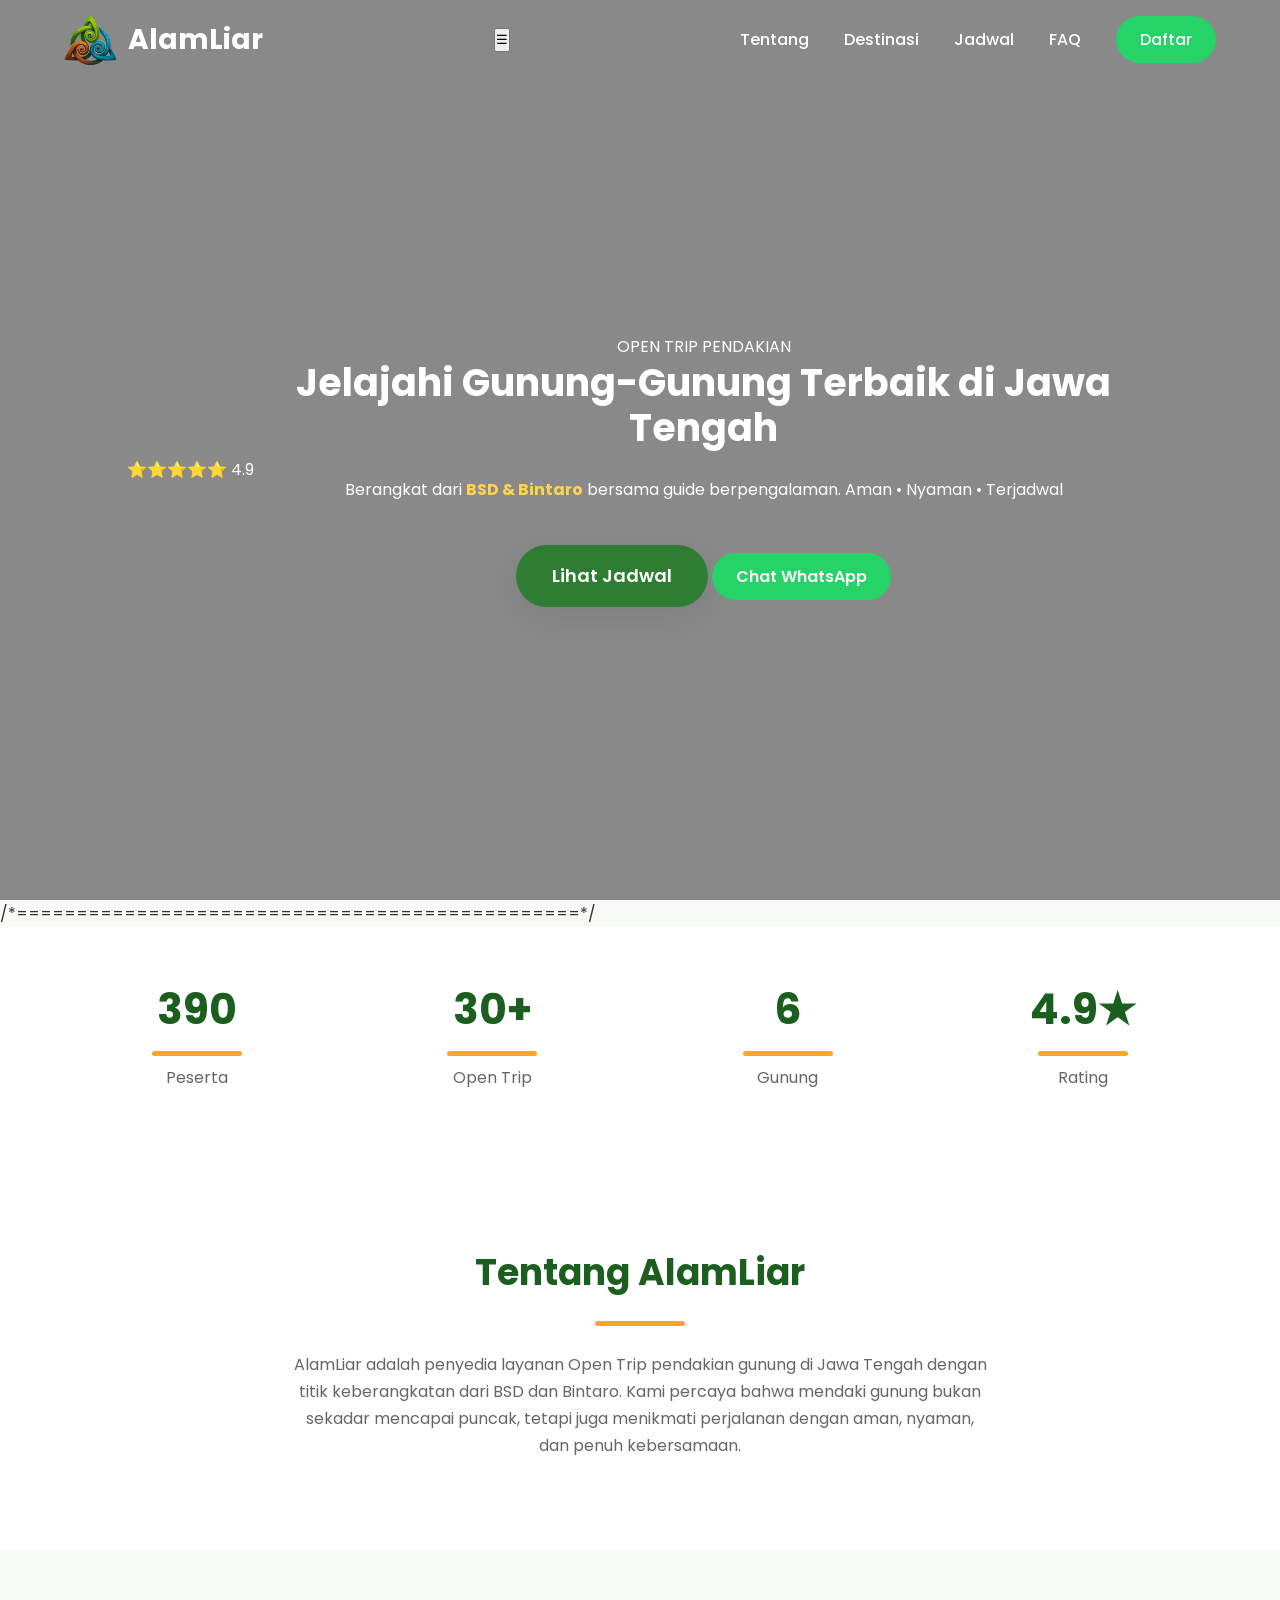
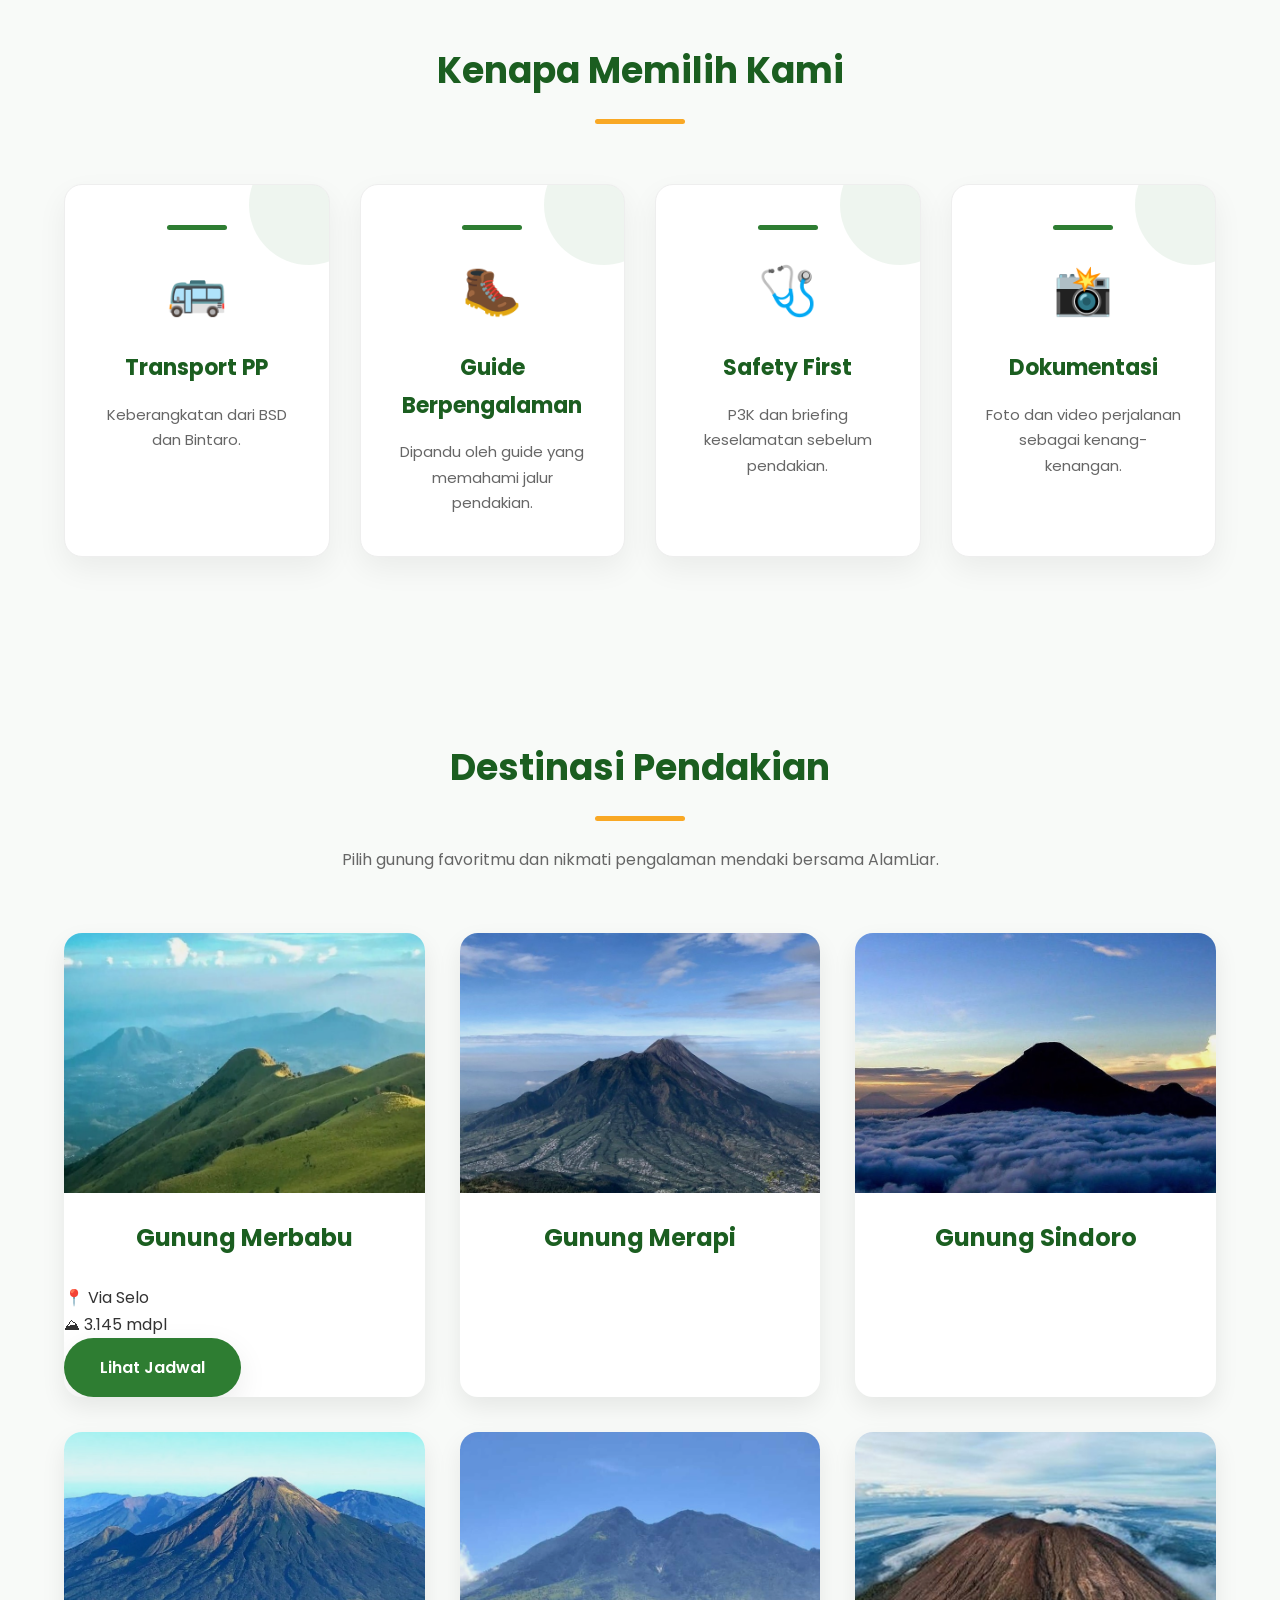
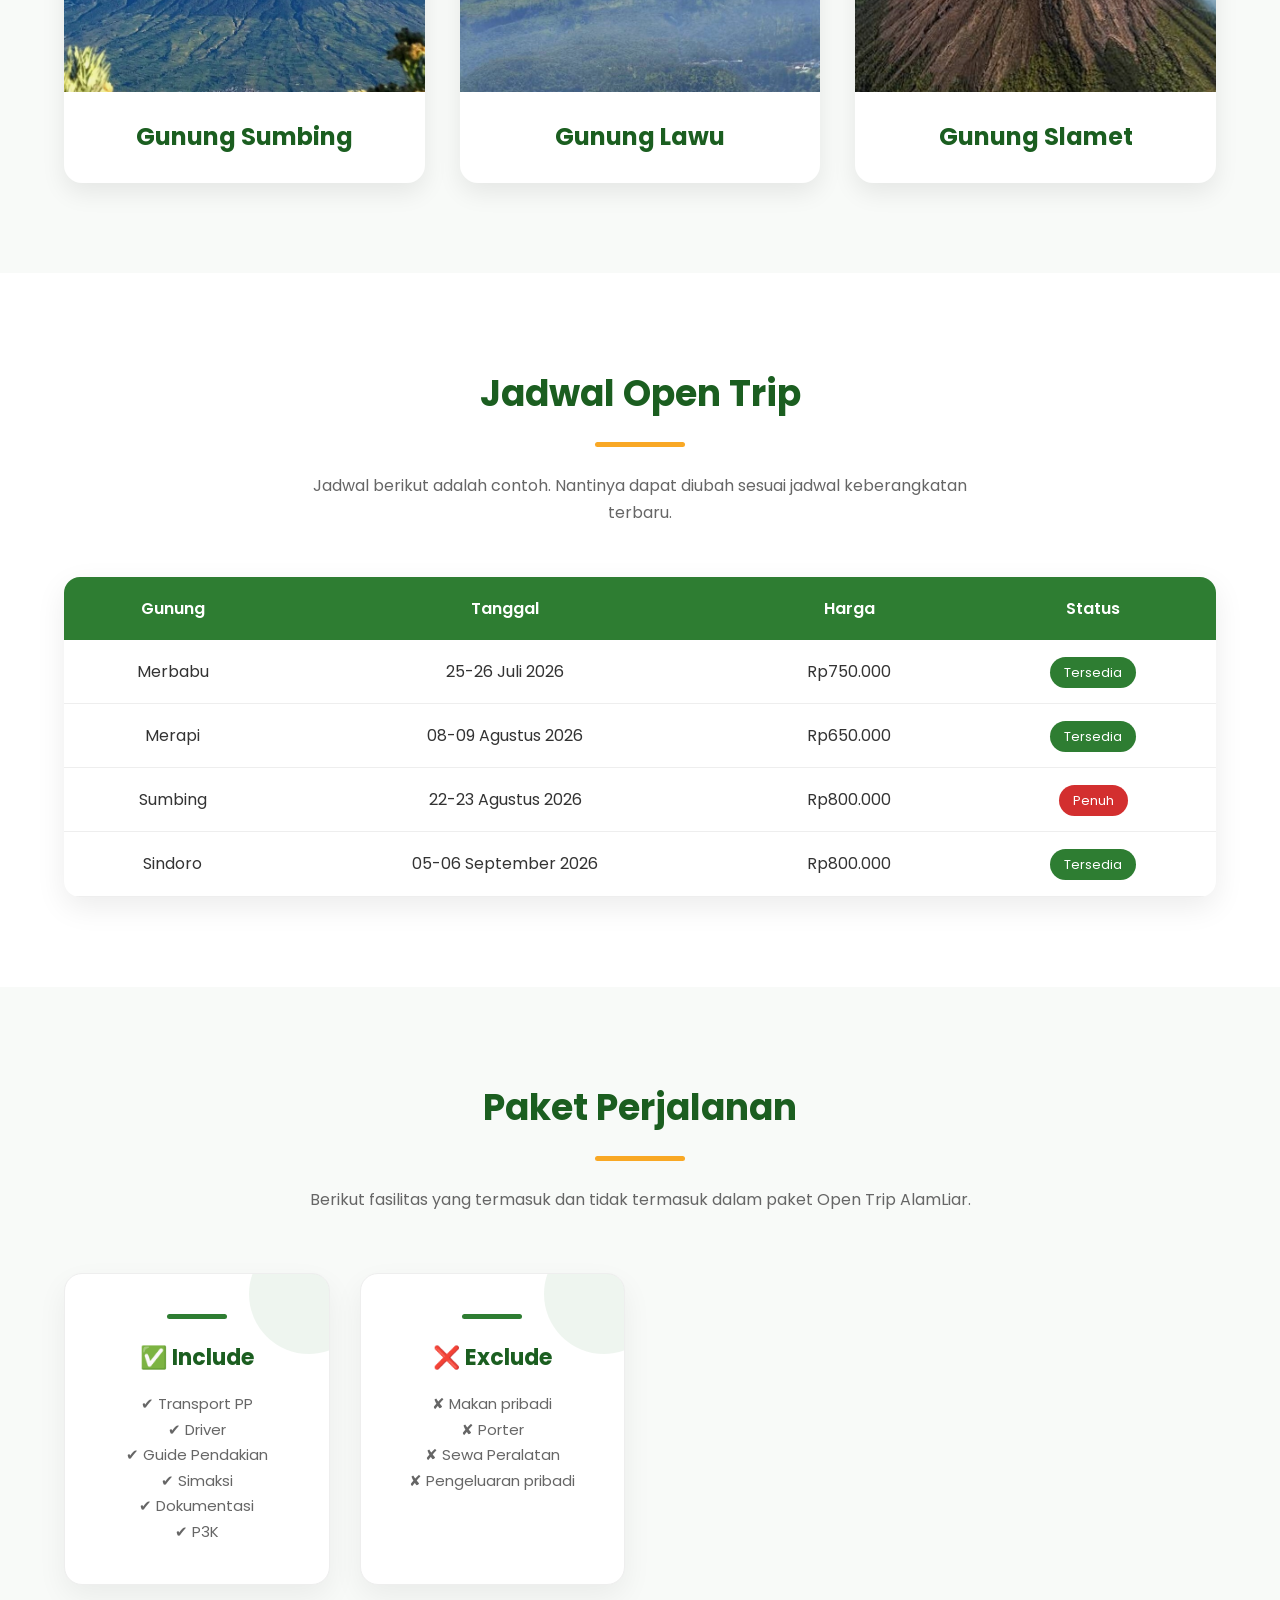
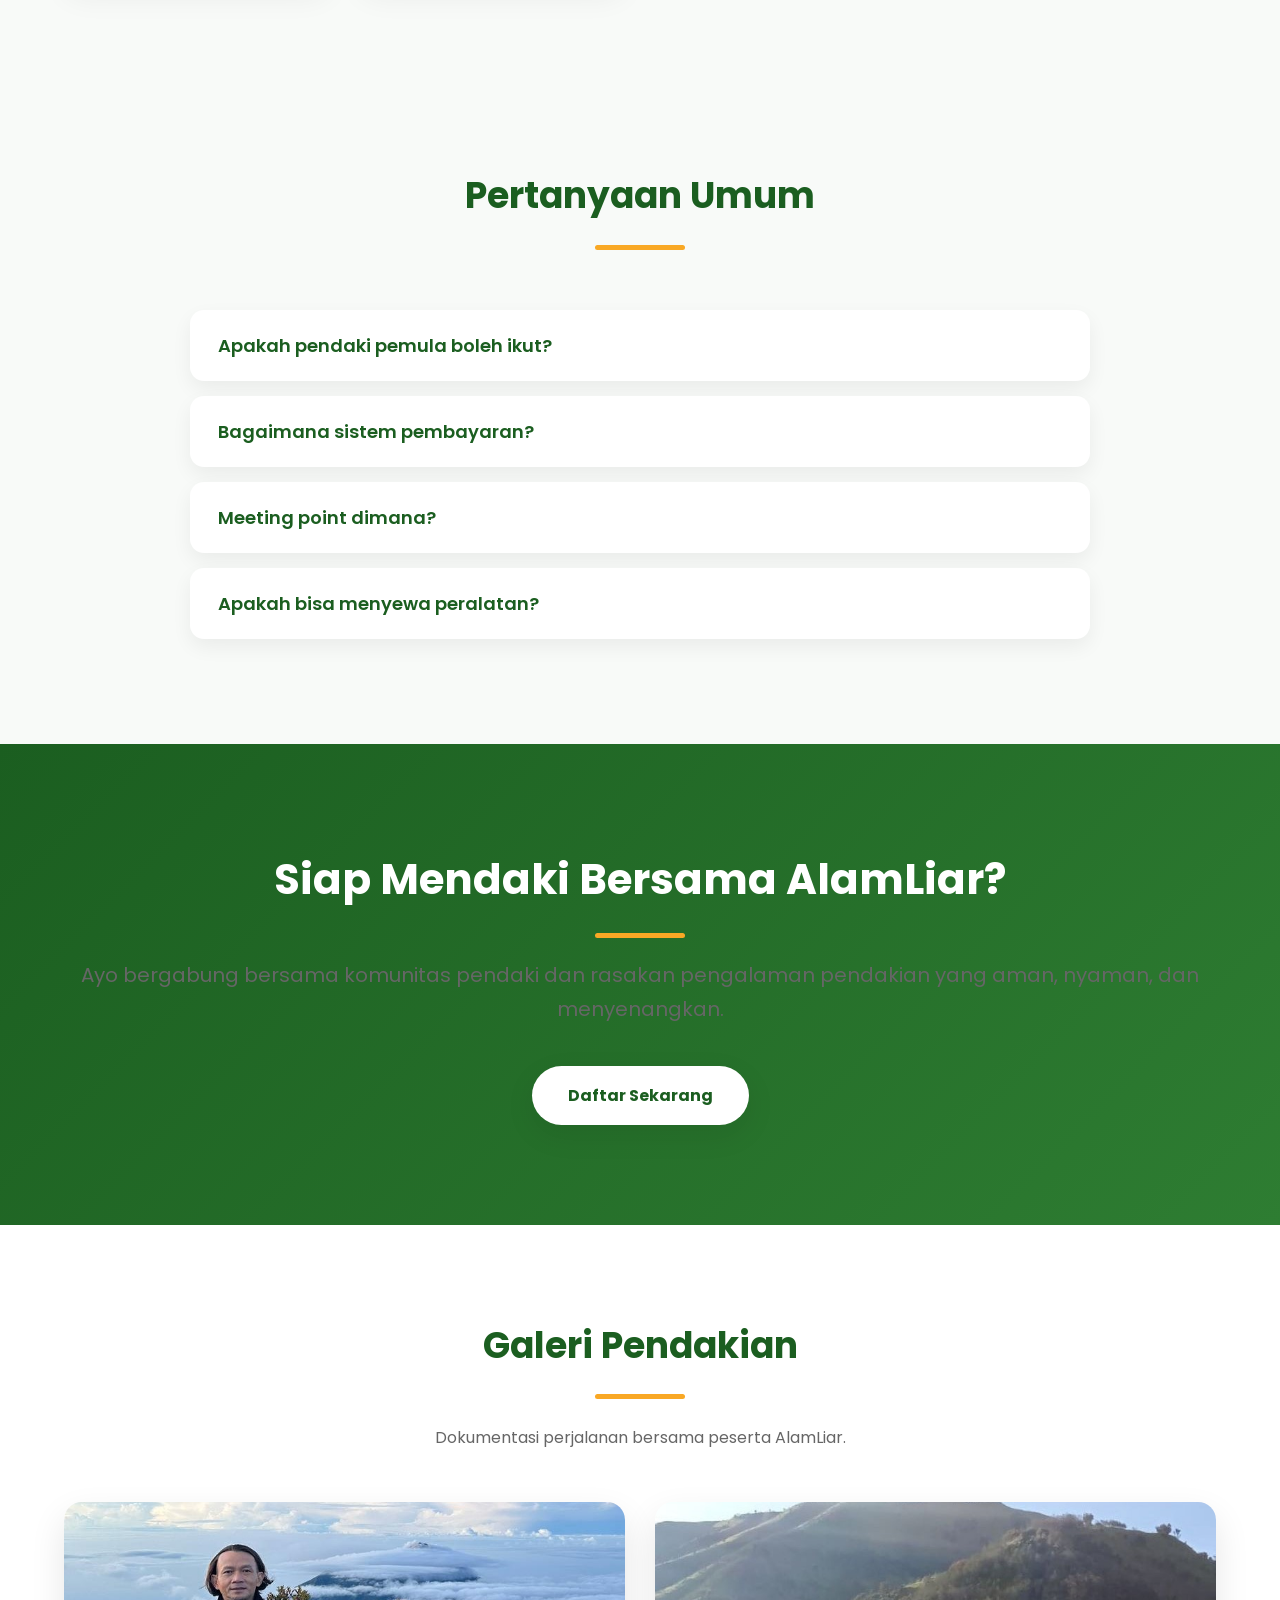
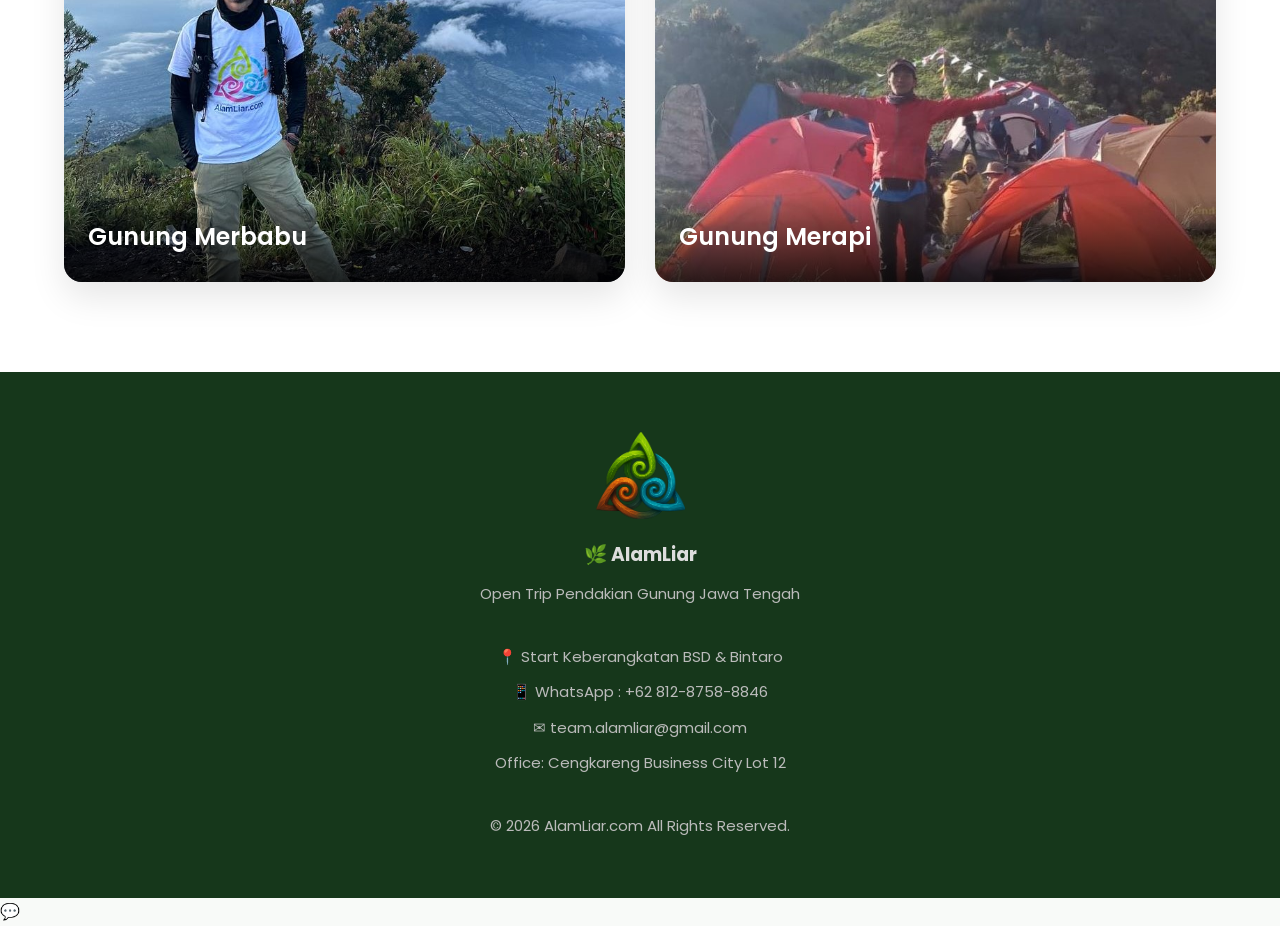
==== index.html @ 5db1aad3 "revisi index dan style" ====
<!DOCTYPE html>
<html lang="id">

<head>

    <meta charset="UTF-8">
    <meta name="viewport" content="width=device-width, initial-scale=1.0">

    <title>Open Trip Pendakian Gunung Jawa Tengah | Start BSD & Bintaro | AlamLiar</title>

    <meta name="description"
        content="Open Trip Pendakian Gunung Jawa Tengah. Start dari BSD & Bintaro. Aman, nyaman, dan dipandu guide berpengalaman.">

    <meta name="keywords"
        content="Open Trip, Pendakian Gunung, Merbabu, Merapi, Sindoro, Sumbing, Lawu, Slamet">

    <meta name="author" content="AlamLiar">

    <link rel="stylesheet" href="style.css">

    <link rel="preconnect" href="https://fonts.googleapis.com">

    <link rel="preconnect" href="https://fonts.gstatic.com" crossorigin>

    <link href="https://fonts.googleapis.com/css2?family=Poppins:wght@300;400;500;600;700;800&display=swap"
        rel="stylesheet">

</head>

<body>

<header>

    <nav class="navbar">

        <a href="#" class="logo">
            <img src="assets/logo.png"
         alt="Logo AlamLiar">

         <span>AlamLiar</span>
        </a>

        <button class="hamburger" aria-label="Buka menu">
           ☰
        </button>

        <ul class="menu">

            <li><a href="#about">Tentang</a></li>

            <li><a href="#trip">Destinasi</a></li>

            <li><a href="#schedule">Jadwal</a></li>

            <li><a href="#faq">FAQ</a></li>

            <li>

                <a class="btn-wa"
                    href="https://wa.me/6281287588846"
                    target="_blank">

                    Daftar

                </a>

            </li>

        </ul>

    </nav>

</header>


<!-- HERO -->


<section class="hero">

    <div class="hero-badge">

    ⭐⭐⭐⭐⭐ 4.9

    </div>

    <div class="hero-overlay">
    
        <span class="hero-subtitle">

            OPEN TRIP PENDAKIAN

        </span>

        <h1>

            Jelajahi Gunung-Gunung
            Terbaik di Jawa Tengah

        </h1>

        <p>

            Berangkat dari <strong>BSD & Bintaro</strong>

            bersama guide berpengalaman.

            Aman • Nyaman • Terjadwal

        </p>

        <div class="hero-button">

            <a href="#schedule" class="btn-primary">

                Lihat Jadwal

            </a>

            <a href="https://wa.me/6281287588846"

                class="btn-wa"

                target="_blank">

                Chat WhatsApp

            </a>

        </div>

    </div>

</section>


/*===============================================*/


<section class="statistics">


    <div class="container">

        <div class="stats-grid">

            <div class="stat-item">
               <h2 class="counter" data-target="1200">0</h2>

                <p>Peserta</p>

            </div>

            <div class="stat-item">

                <h2>30+</h2>

                <p>Open Trip</p>

            </div>

            <div class="stat-item">

                <h2>6</h2>

                <p>Gunung</p>

            </div>

            <div class="stat-item">

                <h2>4.9★</h2>

                <p>Rating</p>

            </div>

        </div>

    </div>

</section>


<section id="about">

<div class="container">

<h2>

Tentang AlamLiar

</h2>

<p class="section-subtitle">

AlamLiar adalah penyedia layanan Open Trip pendakian gunung di Jawa Tengah
dengan titik keberangkatan dari BSD dan Bintaro.

Kami percaya bahwa mendaki gunung bukan sekadar mencapai puncak,
tetapi juga menikmati perjalanan dengan aman,
nyaman, dan penuh kebersamaan.

</p>

</div>

</section>

<section>

<div class="container">

<h2>

Kenapa Memilih Kami

</h2>

<div class="feature-grid">

<div class="card">

🚌

<h3>Transport PP</h3>

<p>

Keberangkatan dari BSD dan Bintaro.

</p>

</div>

<div class="card">

🥾

<h3>Guide Berpengalaman</h3>

<p>

Dipandu oleh guide yang memahami jalur pendakian.

</p>

</div>

<div class="card">

🩺

<h3>Safety First</h3>

<p>

P3K dan briefing keselamatan sebelum pendakian.

</p>

</div>

<div class="card">

📸

<h3>Dokumentasi</h3>

<p>

Foto dan video perjalanan sebagai kenang-kenangan.

</p>

</div>

</div>

</div>

</section>

<!-- ========================================= -->
<!-- DESTINASI -->
<!-- ========================================= -->

<section id="trip">

    <div class="container">

        <h2>Destinasi Pendakian</h2>

        <p class="section-subtitle">
            Pilih gunung favoritmu dan nikmati pengalaman mendaki bersama
            AlamLiar.
        </p>

        <div class="mountain-grid">

            <article class="mountain">

                <img src="assets/merbabu.jpg" alt="Gunung Merbabu">

                <h3>Gunung Merbabu</h3>

           <div class="mountain-info">

           <p>

            📍 Via Selo

            </p>

            <p>

            ⛰ 3.145 mdpl

            </p>

            <a href="#schedule" class="btn-primary">

            Lihat Jadwal

            </a>

            </div>

            </article>


            <article class="mountain">

                <img src="assets/merapi.jpg" alt="Gunung Merapi">

                <h3>Gunung Merapi</h3>

            </article>

            <article class="mountain">

                <img src="assets/sindoro.jpg" alt="Gunung Sindoro">

                <h3>Gunung Sindoro</h3>

            </article>

            <article class="mountain">

                <img src="assets/sumbing.jpg" alt="Gunung Sumbing">

                <h3>Gunung Sumbing</h3>

            </article>

            <article class="mountain">

                <img src="assets/lawu.jpg" alt="Gunung Lawu">

                <h3>Gunung Lawu</h3>

            </article>

            <article class="mountain">

                <img src="assets/slamet.jpg" alt="Gunung Slamet">

                <h3>Gunung Slamet</h3>

            </article>

        </div>

    </div>

</section>

<!-- ========================================= -->
<!-- JADWAL -->
<!-- ========================================= -->

<section id="schedule">

    <div class="container">

        <h2>Jadwal Open Trip</h2>

        <p class="section-subtitle">

            Jadwal berikut adalah contoh. Nantinya dapat diubah sesuai
            jadwal keberangkatan terbaru.

        </p>

        <table>

            <thead>

                <tr>

                    <th>Gunung</th>

                    <th>Tanggal</th>

                    <th>Harga</th>

                    <th>Status</th>

                </tr>

            </thead>

            <tbody>

                <tr>

                    <td>Merbabu</td>

                    <td>25-26 Juli 2026</td>

                    <td>Rp750.000</td>

                    <td>

                        <span class="status-open">

                            Tersedia

                        </span>

                    </td>

                </tr>

                <tr>

                    <td>Merapi</td>

                    <td>08-09 Agustus 2026</td>

                    <td>Rp650.000</td>

                    <td>

                        <span class="status-open">

                            Tersedia

                        </span>

                    </td>

                </tr>

                <tr>

                    <td>Sumbing</td>

                    <td>22-23 Agustus 2026</td>

                    <td>Rp800.000</td>

                    <td>

                        <span class="status-full">

                            Penuh

                        </span>

                    </td>

                </tr>

                <tr>

                    <td>Sindoro</td>

                    <td>05-06 September 2026</td>

                    <td>Rp800.000</td>

                    <td>

                        <span class="status-open">

                            Tersedia

                        </span>

                    </td>

                </tr>

            </tbody>

        </table>

    </div>

</section>

<!-- ========================================= -->
<!-- INCLUDE EXCLUDE -->
<!-- ========================================= -->

<section id="package">

    <div class="container">

        <h2>Paket Perjalanan</h2>

        <p class="section-subtitle">

            Berikut fasilitas yang termasuk dan tidak termasuk
            dalam paket Open Trip AlamLiar.

        </p>

        <div class="feature-grid">

            <div class="card">

                <h3>✅ Include</h3>

                <p>

                    ✔ Transport PP<br>

                    ✔ Driver<br>

                    ✔ Guide Pendakian<br>

                    ✔ Simaksi<br>

                    ✔ Dokumentasi<br>

                    ✔ P3K

                </p>

            </div>

            <div class="card">

                <h3>❌ Exclude</h3>

                <p>

                    ✘ Makan pribadi<br>

                    ✘ Porter<br>

                    ✘ Sewa Peralatan<br>

                    ✘ Pengeluaran pribadi

                </p>

            </div>

        </div>

    </div>

</section>

<!-- ========================================= -->
<!-- FAQ -->
<!-- ========================================= -->

<section id="faq">

<div class="container">

<h2>

Pertanyaan Umum

</h2>

<div class="faq">

<button class="accordion">

Apakah pendaki pemula boleh ikut?

</button>

<div class="panel">

<p>

Boleh. Selama kondisi fisik sehat dan mengikuti arahan guide.

</p>

</div>

<button class="accordion">

Bagaimana sistem pembayaran?

</button>

<div class="panel">

<p>

Pendaftaran dilakukan dengan pembayaran DP terlebih dahulu,
kemudian pelunasan maksimal H-7 sebelum keberangkatan.

</p>

</div>

<button class="accordion">

Meeting point dimana?

</button>

<div class="panel">

<p>

Meeting point berada di area BSD dan Bintaro.
Lokasi detail akan dikirim melalui WhatsApp.

</p>

</div>

<button class="accordion">

Apakah bisa menyewa peralatan?

</button>

<div class="panel">

<p>

Bisa. Kami bekerja sama dengan penyedia rental perlengkapan outdoor.

</p>

</div>

</div>

</div>

</section>

<!-- ========================================= -->
<!-- CTA -->
<!-- ========================================= -->

<section class="cta">

<h2>

Siap Mendaki Bersama AlamLiar?

</h2>

<p>

Ayo bergabung bersama komunitas pendaki
dan rasakan pengalaman pendakian yang aman,
nyaman, dan menyenangkan.

</p>

<a

href="https://wa.me/6281287588846"

target="_blank"

class="btn-primary">

Daftar Sekarang

</a>

</section>


<!-- ========================================= -->
<!-- GALLERY -->
<!-- ========================================= -->

<section id="gallery">

    <div class="container">

        <h2>Galeri Pendakian</h2>

        <p class="section-subtitle">
            Dokumentasi perjalanan bersama peserta AlamLiar.
        </p>

        <div class="gallery-grid">

            <div class="gallery-item">

            <img src="assets/gallery1.jpg"
             alt="Pendakian Gunung Merbabu">

               <div class="gallery-caption">

               Gunung Merbabu

              </div>

            </div>

            <div class="gallery-item">

            <img src="assets/Gallery2.jpg"
             alt="Pendakian Gunung Merapi">

               <div class="gallery-caption">

                Gunung Merapi

               </div>

           </div>

        </div>

    </div>

</section>



<!-- ========================================= -->
<!-- FOOTER -->
<!-- ========================================= -->

<footer>

<div class="container">

<div class="footer-logo">

    <img src="assets/logo.png"
         alt="Logo AlamLiar">

</div>


<h3>

🌿 AlamLiar

</h3>

<p>

Open Trip Pendakian Gunung Jawa Tengah

</p>

<br>

<p>

📍 Start Keberangkatan BSD & Bintaro

</p>

<p>

📱 WhatsApp :
+62 812-8758-8846

</p>

<p>

✉ team.alamliar@gmail.com

</p>

<p> 

Office: Cengkareng Business City Lot 12

</p>

<br>

<p>

© 2026 AlamLiar.com
All Rights Reserved.

</p>

</div>

</footer>



<!-- Back To Top -->

<div class="back-top">

↑

</div>

<script src="script.js"></script>

<a class="floating-wa"

href="...">

💬

</a>

</body>

</html>
---- style.css ----
/* =====================================================
   ALAMLIAR.COM
   STYLE.CSS
   PART 1
   Global • Navbar • Hero
===================================================== */

/* ==========================
   RESET
========================== */

*{
    margin:0;
    padding:0;
    box-sizing:border-box;
}

html{
    scroll-behavior:smooth;
}

body{
    font-family:'Poppins',sans-serif;
    background:#f8faf8;
    color:#333;
    line-height:1.7;
    overflow-x:hidden;
}

img{
    max-width:100%;
    display:block;
}

a{
    text-decoration:none;
    color:inherit;
}

ul{
    list-style:none;
}

button{
    font-family:inherit;
}

/* ==========================
   VARIABLES
========================== */

:root{

    --primary:#2E7D32;
    --primary-dark:#1B5E20;
    --primary-light:#43A047;

    --accent:#F9A825;

    --white:#ffffff;

    --gray-100:#fafafa;
    --gray-200:#eeeeee;
    --gray-300:#dddddd;
    --gray-500:#888888;
    --gray-700:#555555;

    --text:#333333;

    --shadow:
    0 10px 30px rgba(0,0,0,.08);

    --radius:14px;

    --transition:.3s ease;

}

/* ==========================
   CONTAINER
========================== */

.container{

    width:90%;
    max-width:1200px;
    margin:auto;

}

/* ==========================
   SECTION
========================== */

section{

    padding:90px 0;

}

section h2{

    font-size:36px;
    color:var(--primary-dark);
    text-align:center;
    margin-bottom:20px;

}

section>p{

    text-align:center;
    color:#666;
    margin-bottom:50px;

}

/* ==========================
   BUTTON
========================== */

.btn-primary{

    display:inline-block;

    background:var(--primary);

    color:#fff;

    padding:16px 36px;

    border-radius:40px;

    font-weight:600;

    transition:var(--transition);

    box-shadow:var(--shadow);

}

.btn-primary:hover{

    background:var(--primary-dark);

    transform:translateY(-3px);

}

.btn-wa{

    background:#25D366;

    color:#fff;

    padding:12px 24px;

    border-radius:30px;

    transition:.3s;

    font-weight:600;

}

.btn-wa:hover{

    background:#1da851;

}

/* ==========================
   HEADER
========================== */

header{

    position:fixed;

    width:100%;

    top:0;

    left:0;

    z-index:999;

    transition:.3s;

}

/* ketika discroll akan ditambah class
header.scrolled */

header.scrolled{

    background:#ffffff;

    box-shadow:0 2px 20px rgba(0,0,0,.08);

}

/* ==========================
   NAVBAR
========================== */

.navbar{

    height:80px;

    display:flex;

    justify-content:space-between;

    align-items:center;

    width:90%;

    max-width:1200px;

    margin:auto;

}

.logo{

    display:flex;

    align-items:center;

    gap:12px;

    font-size:28px;

    font-weight:700;

    color:#ffffff;

    transition:.3s;

}

.logo img{

    width:52px;

    height:52px;

    object-fit:contain;

}

header.scrolled .logo{

    color:var(--primary);

}

.footer-logo img{

    width:90px;

    margin:auto;

    margin-bottom:20px;

}


.menu{

    display:flex;

    align-items:center;

    gap:35px;

}

.menu li a{

    color:#fff;

    font-weight:500;

    transition:.3s;

}

.menu li a:hover{

    color:var(--accent);

}

header.scrolled .menu li a{

    color:#333;

}

header.scrolled .menu li a:hover{

    color:var(--primary);

}

/* ==========================
   HERO
========================== */

.hero{

    min-height:100vh;
    height:auto;
    padding:100px 20px 60px;

    background:

    linear-gradient(

    rgba(0,0,0,.45),

    rgba(0,0,0,.45)

    ),

    url("assets/hero.jpg");

    background-size:cover;

    background-position:center;

    display:flex;

    justify-content:center;

    align-items:center;

    text-align:center;

    color:#fff;

}

.hero-overlay{

    width:90%;

    max-width:900px;

}

.hero h1{

    font-size:38px;

    line-height:1.2;

    margin-bottom:25px;

    font-weight:700;

}

.hero p{

    font-size:16px;
    line-height:1.8;
    margin-bottom:40px;

}

.hero strong{

    color:#FFD54F;

}

.hero .btn-primary{

    font-size:18px;

}

@media (max-width:768px){

.hero h1{

    font-size:30px;
    line-height:1.3;

}

}


/* ==========================
   HERO ANIMATION
========================== */

.hero h1{

    animation:fadeDown 1s ease;

}

.hero p{

    animation:fadeUp 1.2s ease;

}

.hero .btn-primary{

    animation:fadeUp 1.5s ease;

}

/* ==========================
   UTILITIES
========================== */

.text-center{

    text-align:center;

}

.mt-1{

    margin-top:10px;

}

.mt-2{

    margin-top:20px;

}

.mt-3{

    margin-top:30px;

}

.mt-4{

    margin-top:40px;

}

.mt-5{

    margin-top:50px;

}

/* ==========================
   KEYFRAMES
========================== */

@keyframes fadeDown{

    from{

        opacity:0;

        transform:translateY(-40px);

    }

    to{

        opacity:1;

        transform:translateY(0);

    }

}

@keyframes fadeUp{

    from{

        opacity:0;

        transform:translateY(40px);

    }

    to{

        opacity:1;

        transform:translateY(0);

    }

}

/* =====================================================
   STYLE.CSS
   PART 2
   About • Features • Destinations
===================================================== */


/* ===================================
   ABOUT
=================================== */

#about{

    background:#ffffff;

}

.feature-grid{

    display:grid;

    grid-template-columns:repeat(4,1fr);

    gap:30px;

    margin-top:60px;

}


/* ===================================
   FEATURE CARD
=================================== */

.card{

    background:#fff;

    border-radius:18px;

    padding:40px 30px;

    text-align:center;

    box-shadow:0 12px 30px rgba(0,0,0,.06);

    transition:.35s;

    border:1px solid #eee;

}

.card:hover{

    transform:translateY(-10px);

    box-shadow:0 20px 40px rgba(0,0,0,.12);

}

.card h3{

    margin-top:18px;

    margin-bottom:15px;

    color:var(--primary-dark);

    font-size:22px;

}

.card p{

    color:#666;

    font-size:15px;

}

.card{

    font-size:48px;

}


/* garis atas */

.card::before{

    content:"";

    display:block;

    width:60px;

    height:5px;

    background:var(--primary);

    border-radius:10px;

    margin:auto;

    margin-bottom:20px;

}



/* ===================================
   DESTINATION
=================================== */

#trip{

    background:#f8faf8;

}

.mountain-grid{

    display:grid;

    grid-template-columns:repeat(3,1fr);

    gap:35px;

    margin-top:60px;

}


/* ===================================
   MOUNTAIN CARD
=================================== */

.mountain{

    background:#fff;

    border-radius:18px;

    overflow:hidden;

    box-shadow:0 10px 25px rgba(0,0,0,.08);

    transition:.35s;

    cursor:pointer;

}

.mountain:hover{

    transform:translateY(-8px);

    box-shadow:0 18px 40px rgba(0,0,0,.15);

}


/* gambar */

.mountain img{

    width:100%;

    height:260px;

    object-fit:cover;

    transition:.45s;

}

.mountain:hover img{

    transform:scale(1.08);

}


/* nama gunung */

.mountain h3{

    text-align:center;

    padding:25px;

    font-size:24px;

    color:var(--primary-dark);

}


/* ===================================
   DESTINATION HOVER OVERLAY
=================================== */

.mountain{

    position:relative;

}

.mountain::after{

    content:"Lihat Detail";

    position:absolute;

    left:50%;

    top:40%;

    transform:translate(-50%,-50%);

    background:rgba(27,94,32,.88);

    color:#fff;

    padding:12px 28px;

    border-radius:30px;

    font-size:15px;

    opacity:0;

    transition:.35s;

}

.mountain:hover::after{

    opacity:1;

    top:50%;

}



/* ===================================
   TITLE DECORATION
=================================== */

section h2::after{

    content:"";

    display:block;

    width:90px;

    height:5px;

    background:var(--accent);

    margin:18px auto 0;

    border-radius:20px;

}



/* ===================================
   SECTION SUBTITLE
=================================== */

.section-subtitle{

    text-align:center;

    color:#666;

    max-width:700px;

    margin:25px auto 0;

}



/* ===================================
   IMAGE SHADOW
=================================== */

.mountain img{

    filter:brightness(.95);

}

.mountain:hover img{

    filter:brightness(1);

}



/* ===================================
   FEATURE ICON ANIMATION
=================================== */

.card{

    position:relative;

    overflow:hidden;

}

.card::after{

    content:"";

    position:absolute;

    width:120px;

    height:120px;

    background:rgba(46,125,50,.08);

    border-radius:50%;

    right:-40px;

    top:-40px;

    transition:.4s;

}

.card:hover::after{

    transform:scale(1.6);

}



/* ===================================
   HOVER TRANSITION
=================================== */

.card,
.mountain,
.btn-primary,
.btn-wa{

    transition:all .35s ease;

}



/* ===================================
   RESPONSIVE
=================================== */

@media(max-width:992px){

    .feature-grid{

        grid-template-columns:repeat(2,1fr);

    }

    .mountain-grid{

        grid-template-columns:repeat(2,1fr);

    }

}



@media(max-width:768px){

    .feature-grid{

        grid-template-columns:1fr;

    }

    .mountain-grid{

        grid-template-columns:1fr;

    }

    .mountain img{

        height:230px;

    }

    .card{

        padding:35px;

    }

}



@media(max-width:480px){

    .mountain h3{

        font-size:22px;

    }

}


/* =====================================================
   STYLE.CSS
   PART 3
   Schedule • FAQ • CTA • Footer
===================================================== */


/* ===================================
   SCHEDULE
=================================== */

#schedule{

    background:#ffffff;

}

#schedule table{

    width:100%;

    border-collapse:collapse;

    margin-top:50px;

    background:#fff;

    border-radius:16px;

    overflow:hidden;

    box-shadow:0 10px 30px rgba(0,0,0,.08);

}

#schedule thead{

    background:var(--primary);

    color:#fff;

}

#schedule th{

    padding:18px;

    font-size:16px;

    font-weight:600;

    text-align:center;

}

#schedule td{

    padding:18px;

    text-align:center;

    border-bottom:1px solid #eee;

}

#schedule tbody tr{

    transition:.3s;

}

#schedule tbody tr:hover{

    background:#f4faf4;

}

.status-open{

    background:#2E7D32;

    color:#fff;

    padding:6px 14px;

    border-radius:20px;

    font-size:13px;

}

.status-full{

    background:#d32f2f;

    color:#fff;

    padding:6px 14px;

    border-radius:20px;

    font-size:13px;

}



/* ===================================
   FAQ
=================================== */

#faq{

    background:#f8faf8;

}

.faq{

    max-width:900px;

    margin:60px auto 0;

}

.accordion{

    width:100%;

    border:none;

    background:#fff;

    cursor:pointer;

    padding:22px 28px;

    margin-bottom:15px;

    text-align:left;

    font-size:18px;

    font-weight:600;

    color:var(--primary-dark);

    border-radius:14px;

    box-shadow:0 8px 20px rgba(0,0,0,.06);

    transition:.3s;

}

.accordion:hover{

    background:#edf7ed;

}

.accordion.active{

    background:var(--primary);

    color:#fff;

}

.panel{

    display:none;

    background:#fff;

    padding:25px 30px;

    margin-top:-8px;

    margin-bottom:18px;

    border-radius:0 0 14px 14px;

    box-shadow:0 8px 20px rgba(0,0,0,.06);

}

.panel p{

    color:#555;

    line-height:1.8;

}



/* ===================================
   CTA
=================================== */

.cta{

    background:linear-gradient(135deg,#1B5E20,#2E7D32);

    color:#fff;

    text-align:center;

    padding:100px 20px;

}

.cta h2{

    color:#fff;

    font-size:42px;

    margin-bottom:20px;

}

.cta p{

    font-size:20px;

    margin-bottom:40px;

}

.cta .btn-primary{

    background:#fff;

    color:var(--primary-dark);

    font-weight:700;

}

.cta .btn-primary:hover{

    background:#FFD54F;

}



/* ===================================
   FOOTER
=================================== */

footer{

    background:#16371b;

    color:#ddd;

    padding:60px 20px;

    text-align:center;

}

footer p{

    margin-top:10px;

    color:#bbb;

    font-size:15px;

}

footer a{

    color:#fff;

    margin:0 10px;

    transition:.3s;

}

footer a:hover{

    color:#FFD54F;

}



/* ===================================
   BACK TO TOP
=================================== */

.back-top{

    position:fixed;

    right:30px;

    bottom:30px;

    width:55px;

    height:55px;

    border-radius:50%;

    background:var(--primary);

    color:#fff;

    display:flex;

    align-items:center;

    justify-content:center;

    font-size:22px;

    cursor:pointer;

    box-shadow:0 10px 25px rgba(0,0,0,.25);

    opacity:0;

    visibility:hidden;

    transition:.3s;

    z-index:999;

}

.back-top.show{

    opacity:1;

    visibility:visible;

}

.back-top:hover{

    background:var(--primary-dark);

    transform:translateY(-5px);

}



/* ===================================
   SCROLLBAR
=================================== */

::-webkit-scrollbar{

    width:10px;

}

::-webkit-scrollbar-track{

    background:#eeeeee;

}

::-webkit-scrollbar-thumb{

    background:var(--primary);

    border-radius:20px;

}

::-webkit-scrollbar-thumb:hover{

    background:var(--primary-dark);

}



/* ===================================
   RESPONSIVE TABLE scrollbar
=================================== */

@media(max-width:768px){

    #schedule{

        overflow-x:auto;

    }

    #schedule table{

        min-width:650px;

    }

}



/* ===================================
   MOBILE
=================================== */

@media(max-width:768px){

    .cta h2{

        font-size:32px;

    }

    .cta p{

        font-size:18px;

    }

    .accordion{

        font-size:16px;

        padding:18px 22px;

    }

}



/* ===================================
   SMALL MOBILE
=================================== */

@media(max-width:480px){

    footer{

        padding:45px 15px;

    }

    .back-top{

        width:48px;

        height:48px;

        font-size:18px;

        right:18px;

        bottom:18px;

    }

}

/* ================================================
   menu mobile, animasi reveal, dan status .visible
================================================= */

.card,
.mountain,
.stat-item{
    opacity:0;
    transform:translateY(30px);
    transition:.6s ease;
}

.visible{
    opacity:1;
    transform:translateY(0);
}


/* =====================================================
ukuran logo khusus mobile
=======================================================*/
@media (max-width:768px){

    .navbar{
        height:65px;
    }

    .logo{
        font-size:20px;
        gap:8px;
    }

    .logo img{
        width:38px;
        height:38px;
    }

}

/* ==========================
   STATISTICS
========================== */

.statistics{
    background:#ffffff;
    padding:60px 0;
}

.stats-grid{
    display:grid;
    grid-template-columns:repeat(4,1fr);
    gap:30px;
}

.stat-item{
    text-align:center;
}

.stat-item h2{
    margin:0;
    font-size:42px;
    color:var(--primary-dark);
    line-height:1.1;
}

.stat-item p{
    margin-top:8px;
    margin-bottom:0;
    font-size:16px;
    color:#666;
}


/* =========================================
   GALLERY
========================================= */

#gallery{

    background:#ffffff;
    padding:90px 0;

}

.gallery-grid{

    display:grid;
    grid-template-columns:repeat(2,1fr);
    gap:30px;
    margin-top:50px;

}

.gallery-item{

    position:relative;
    overflow:hidden;
    border-radius:18px;
    box-shadow:0 15px 35px rgba(0,0,0,.10);
    cursor:pointer;

}

.gallery-item img{

    width:100%;
    height:380px;
    object-fit:cover;
    transition:.5s;

}

.gallery-item:hover img{

    transform:scale(1.08);

}

.gallery-caption{

    position:absolute;
    left:0;
    right:0;
    bottom:0;

    padding:24px;

    color:#fff;
    font-size:24px;
    font-weight:600;

    background:linear-gradient(
        transparent,
        rgba(0,0,0,.75)
    );

}

.gallery-item:hover{

    box-shadow:0 25px 45px rgba(0,0,0,.20);

}

/* =========================================
RESPONSIVE GALLERY
============================================*/

@media(max-width:768px){

    .gallery-grid{

        grid-template-columns:1fr;

    }

    .gallery-item img{

        height:260px;

    }

    .gallery-caption{

        font-size:20px;

    }

}
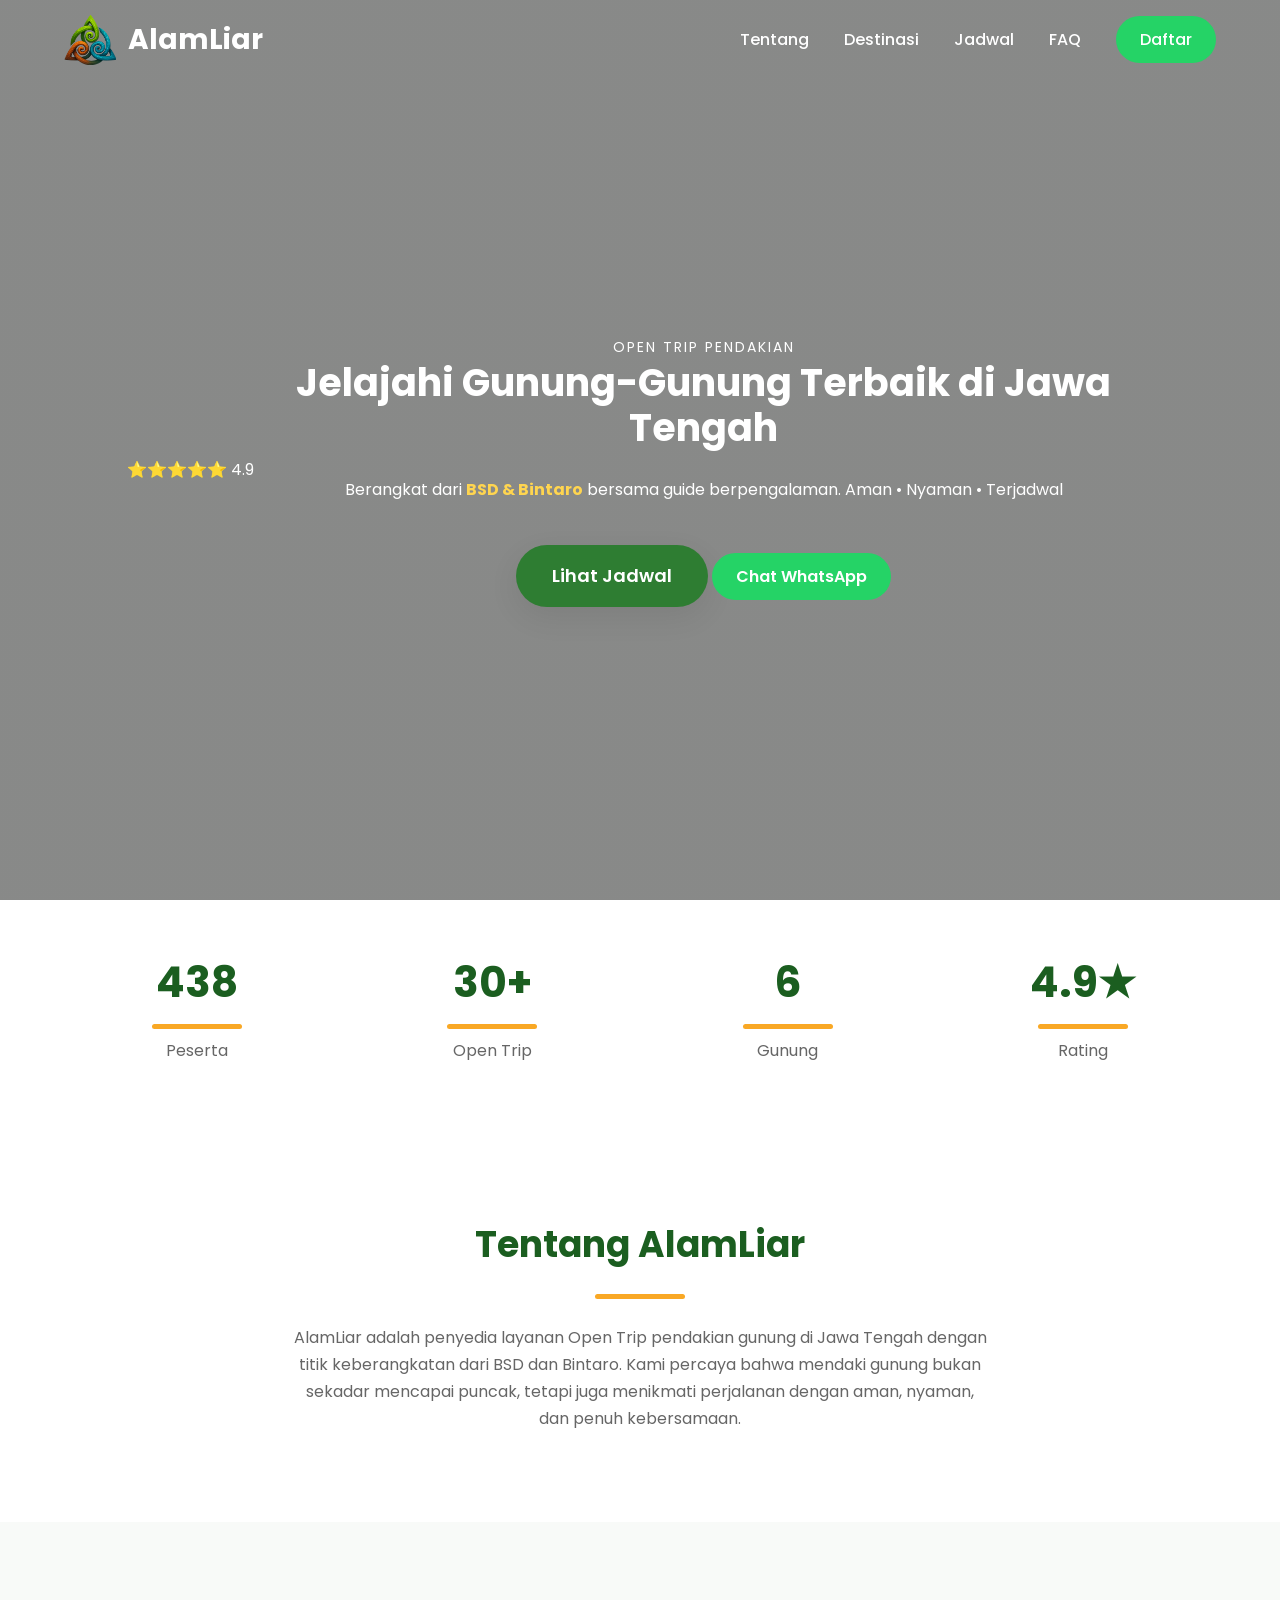
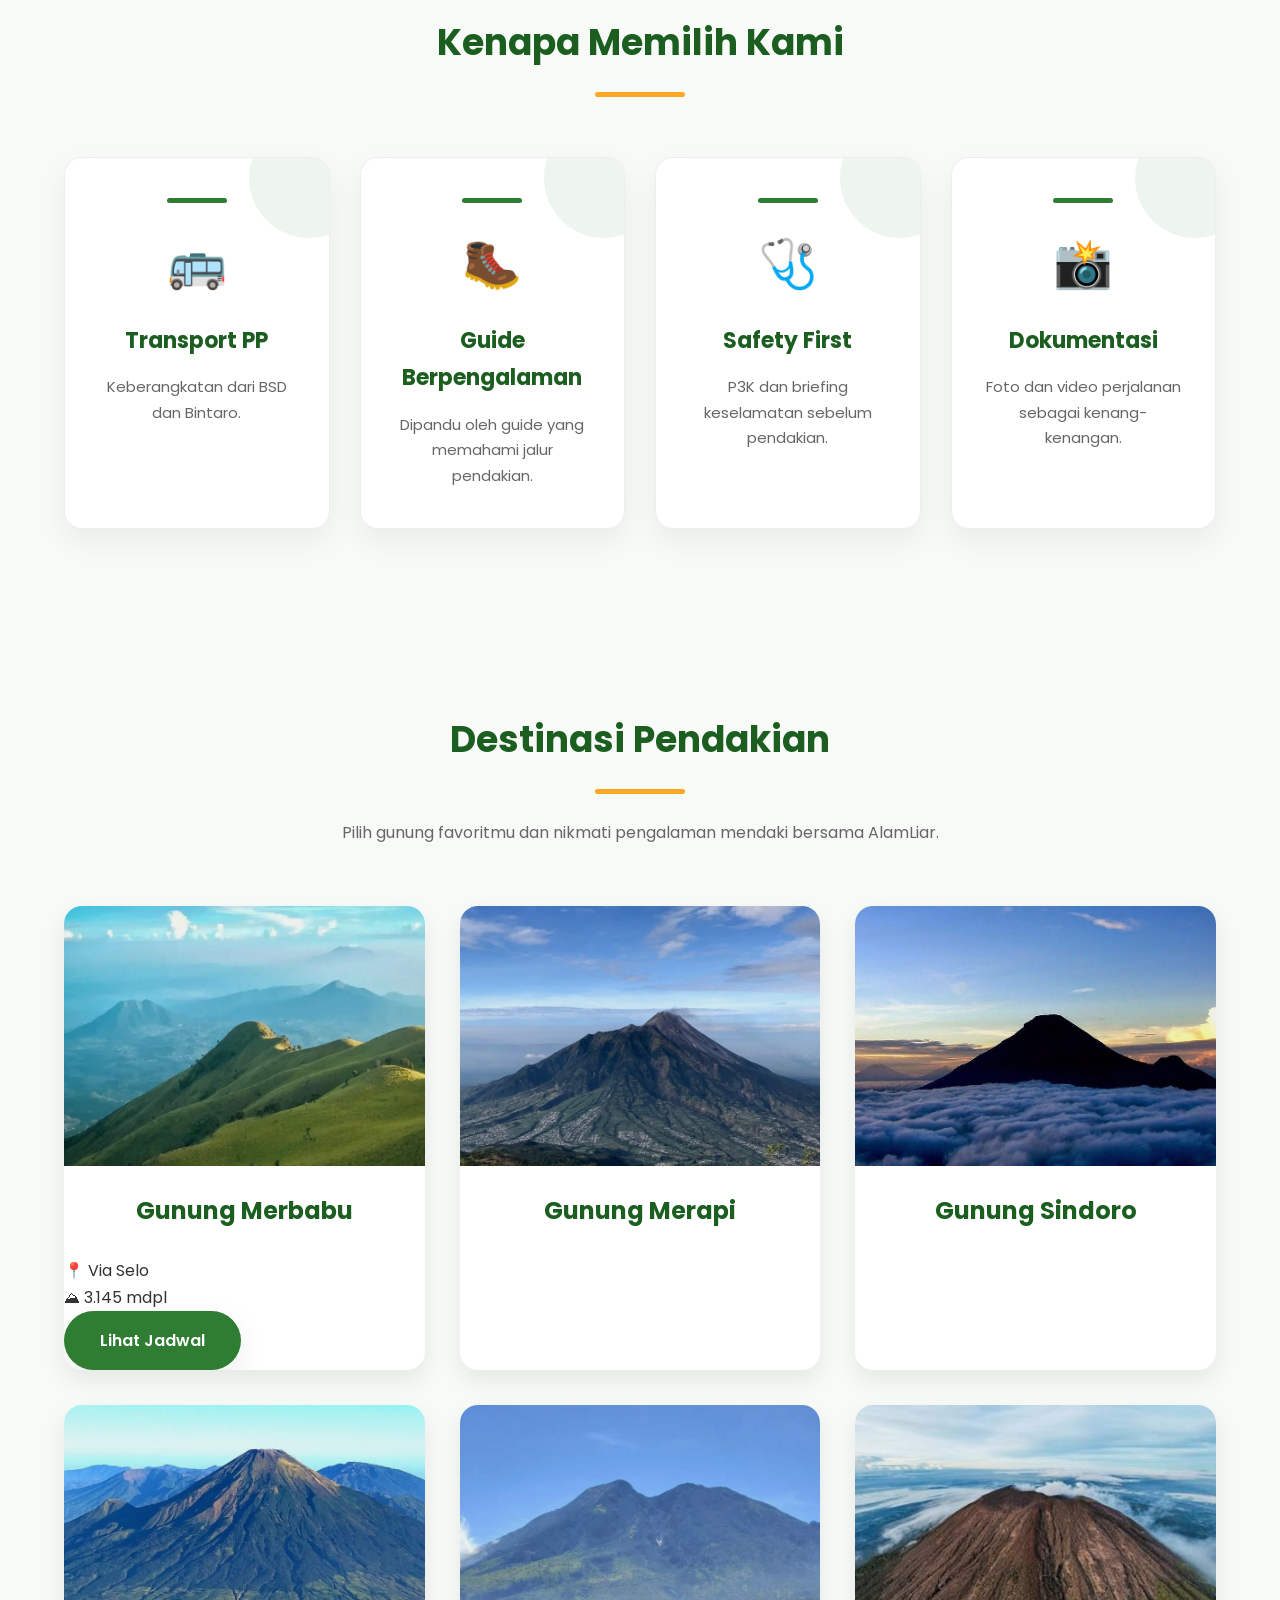
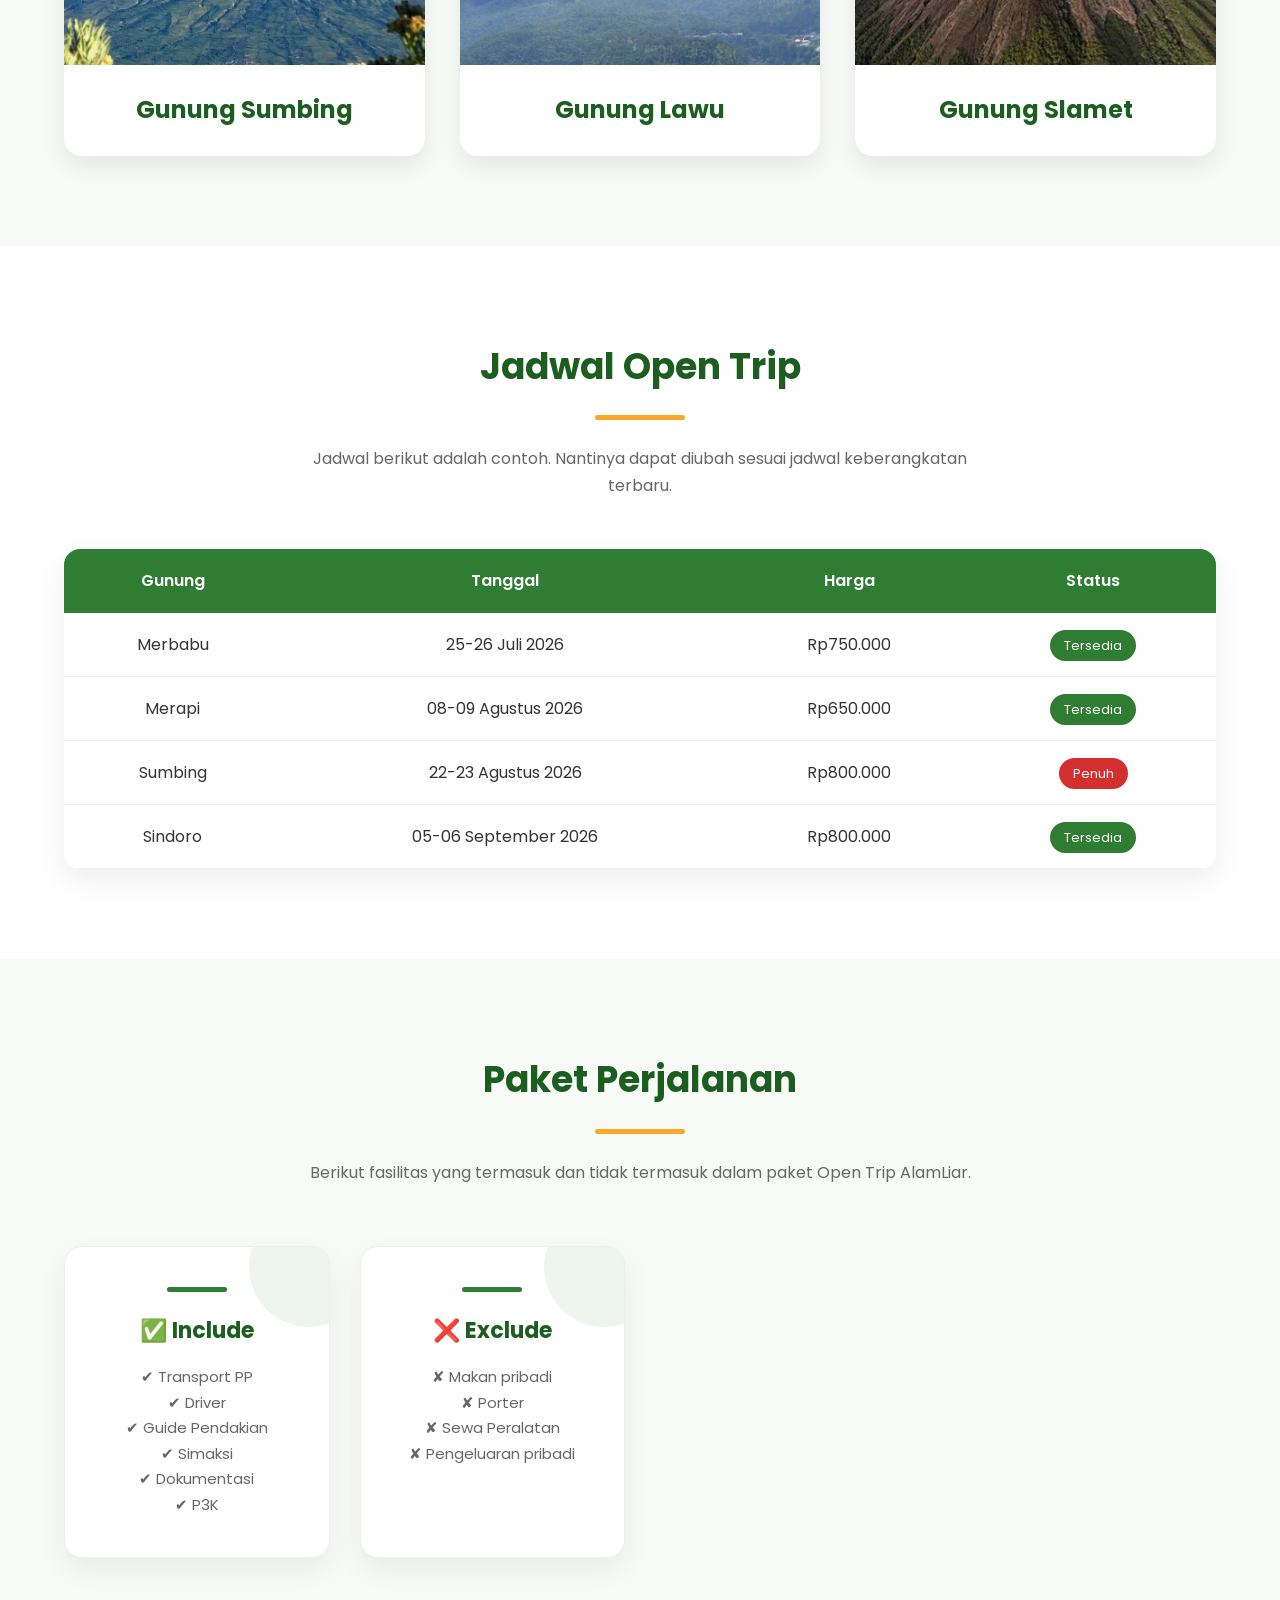
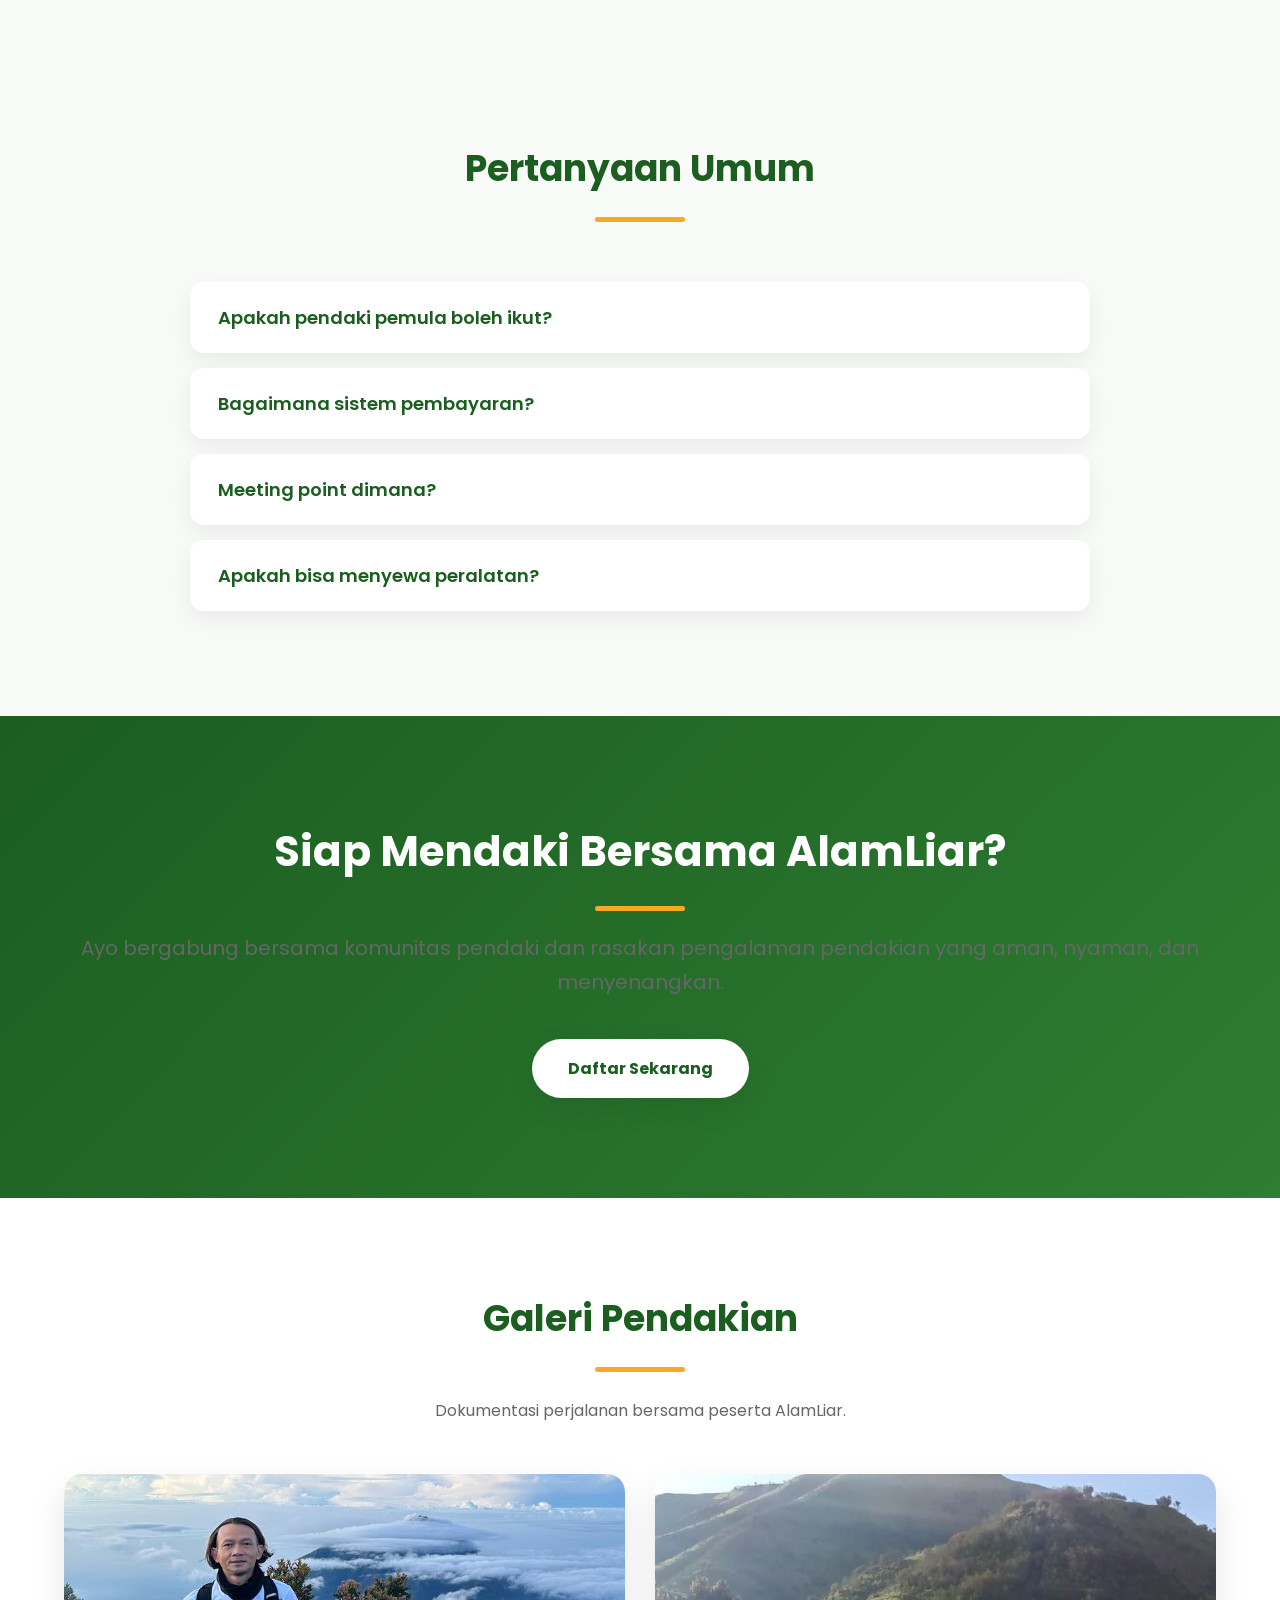
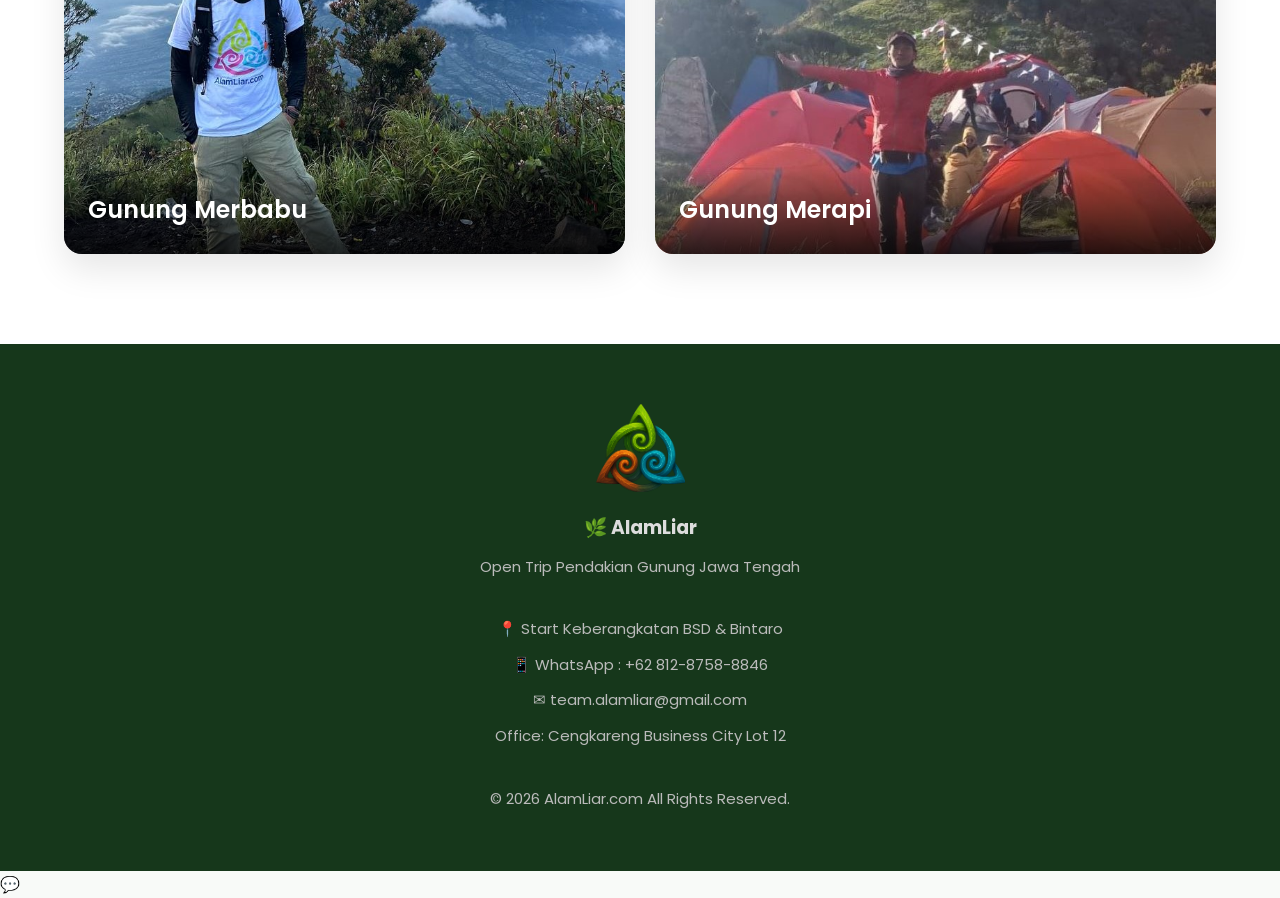
==== commit e57072c6: "revise css" ====
--- a/index.html
+++ b/index.html
@@ -134,7 +134,7 @@
 </section>
 
 
-/*===============================================*/
+<!-- =============================================== -->
 
 
 <section class="statistics">
--- a/style.css
+++ b/style.css
@@ -82,8 +82,7 @@
 
 .container{
 
-    width:90%;
-    max-width:1200px;
+    width:min(1200px,90%);
     margin:auto;
 
 }
@@ -383,16 +382,15 @@
 
 }
 
-@media (max-width:768px){
-
-.hero h1{
-
-    font-size:30px;
-    line-height:1.3;
-
-}
-
-}
+.hero-subtitle{
+
+font-size:14px;
+
+letter-spacing:2px;
+
+}
+
+
 
 
 /* ==========================
@@ -1566,3 +1564,80 @@
 }
 
 
+/* ===================================
+   HERO MOBILE
+=================================== */
+
+@media (max-width:768px){
+
+.hero{
+
+    min-height:100vh;
+    padding:100px 20px 60px;
+}
+
+.hero-overlay{
+
+    width:100%;
+}
+
+.hero h1{
+
+    font-size:30px;
+    line-height:1.3;
+}
+
+.hero p{
+
+    font-size:16px;
+    line-height:1.8;
+}
+
+.hero-button{
+
+    display:flex;
+    flex-direction:column;
+    gap:15px;
+    margin-top:30px;
+}
+
+.hero-button a{
+
+    width:100%;
+    text-align:center;
+}
+
+.hero-badge{
+
+    margin-bottom:20px;
+    font-size:14px;
+}
+
+}
+
+/* ======================================
+ MOBILE NAVBAR 
+========================================*/
+.hamburger{
+    display:none;
+    background:none;
+    border:none;
+    font-size:30px;
+    cursor:pointer;
+}
+
+@media (max-width:768px){
+
+    .hamburger{
+        display:block;
+    }
+
+    .menu{
+        display:none;
+    }
+
+    .navbar{
+        width:100%;
+        padding:0 20px;
+    }
+}
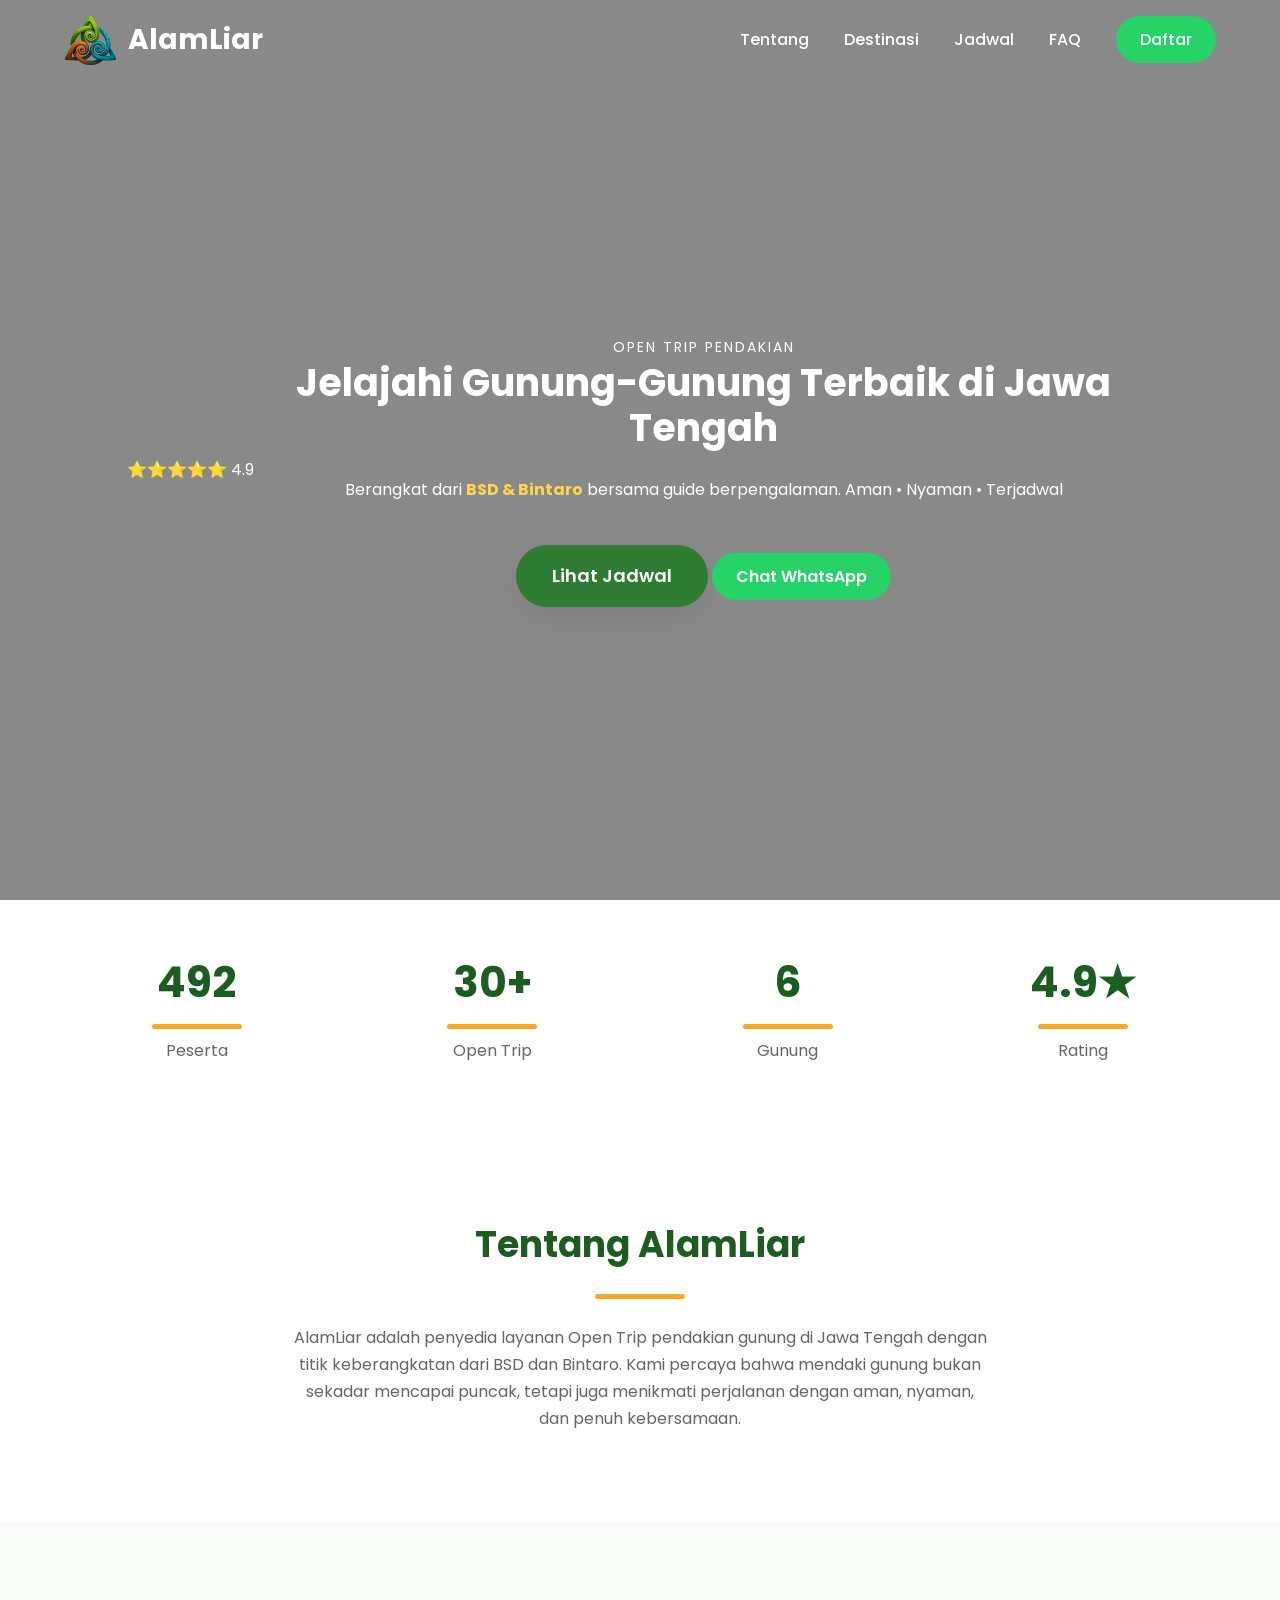
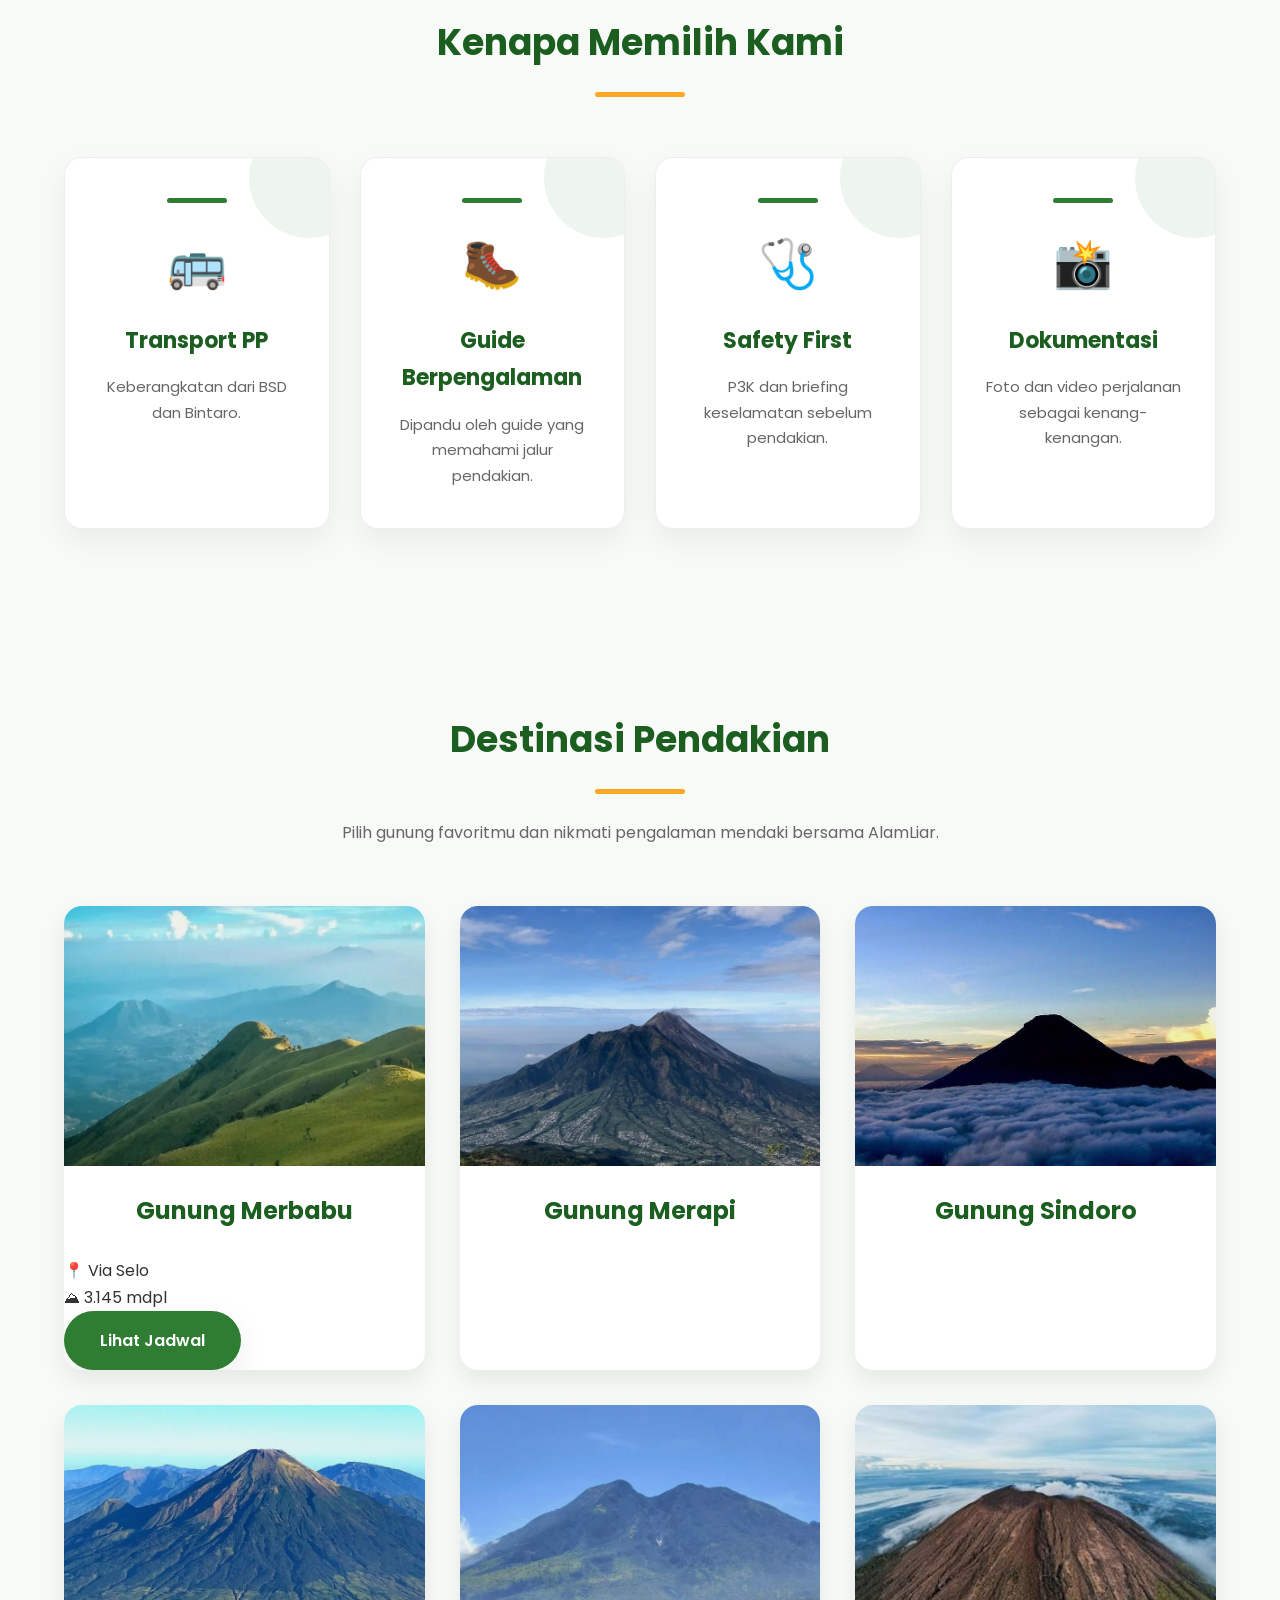
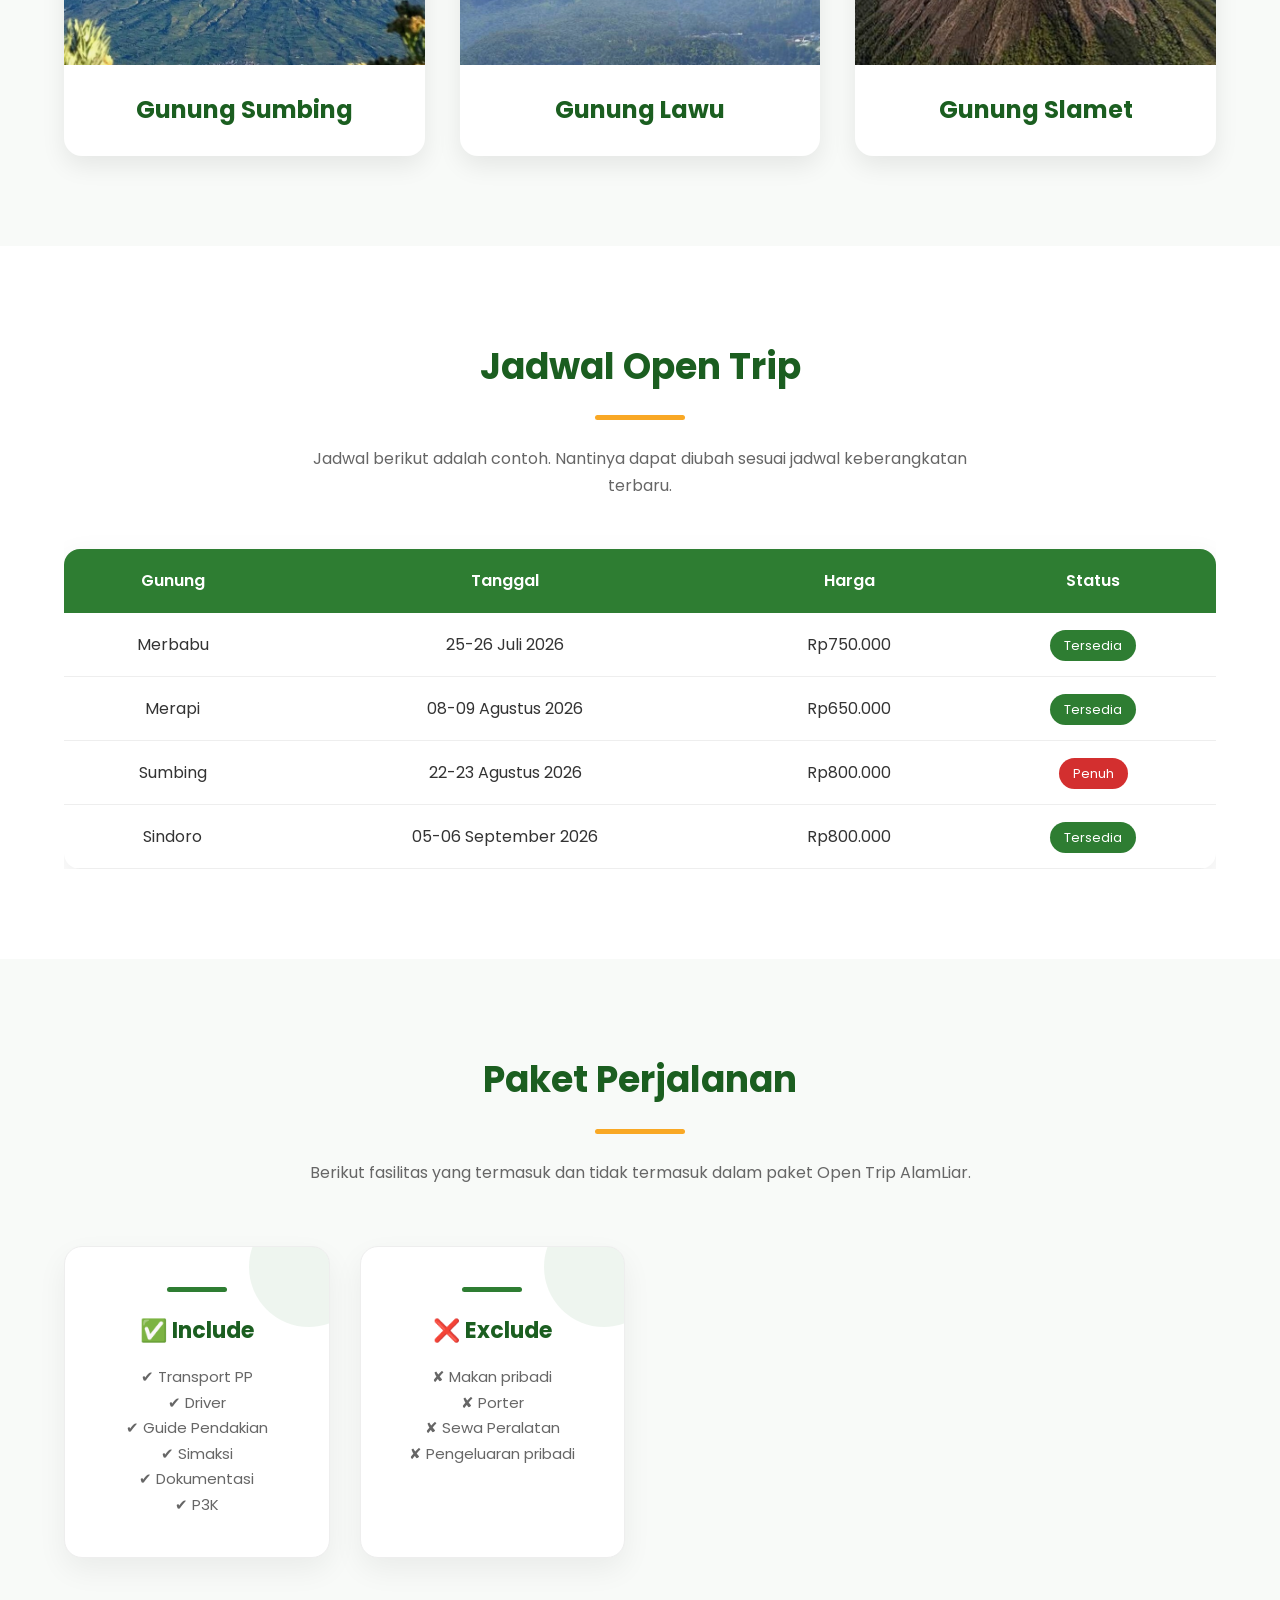
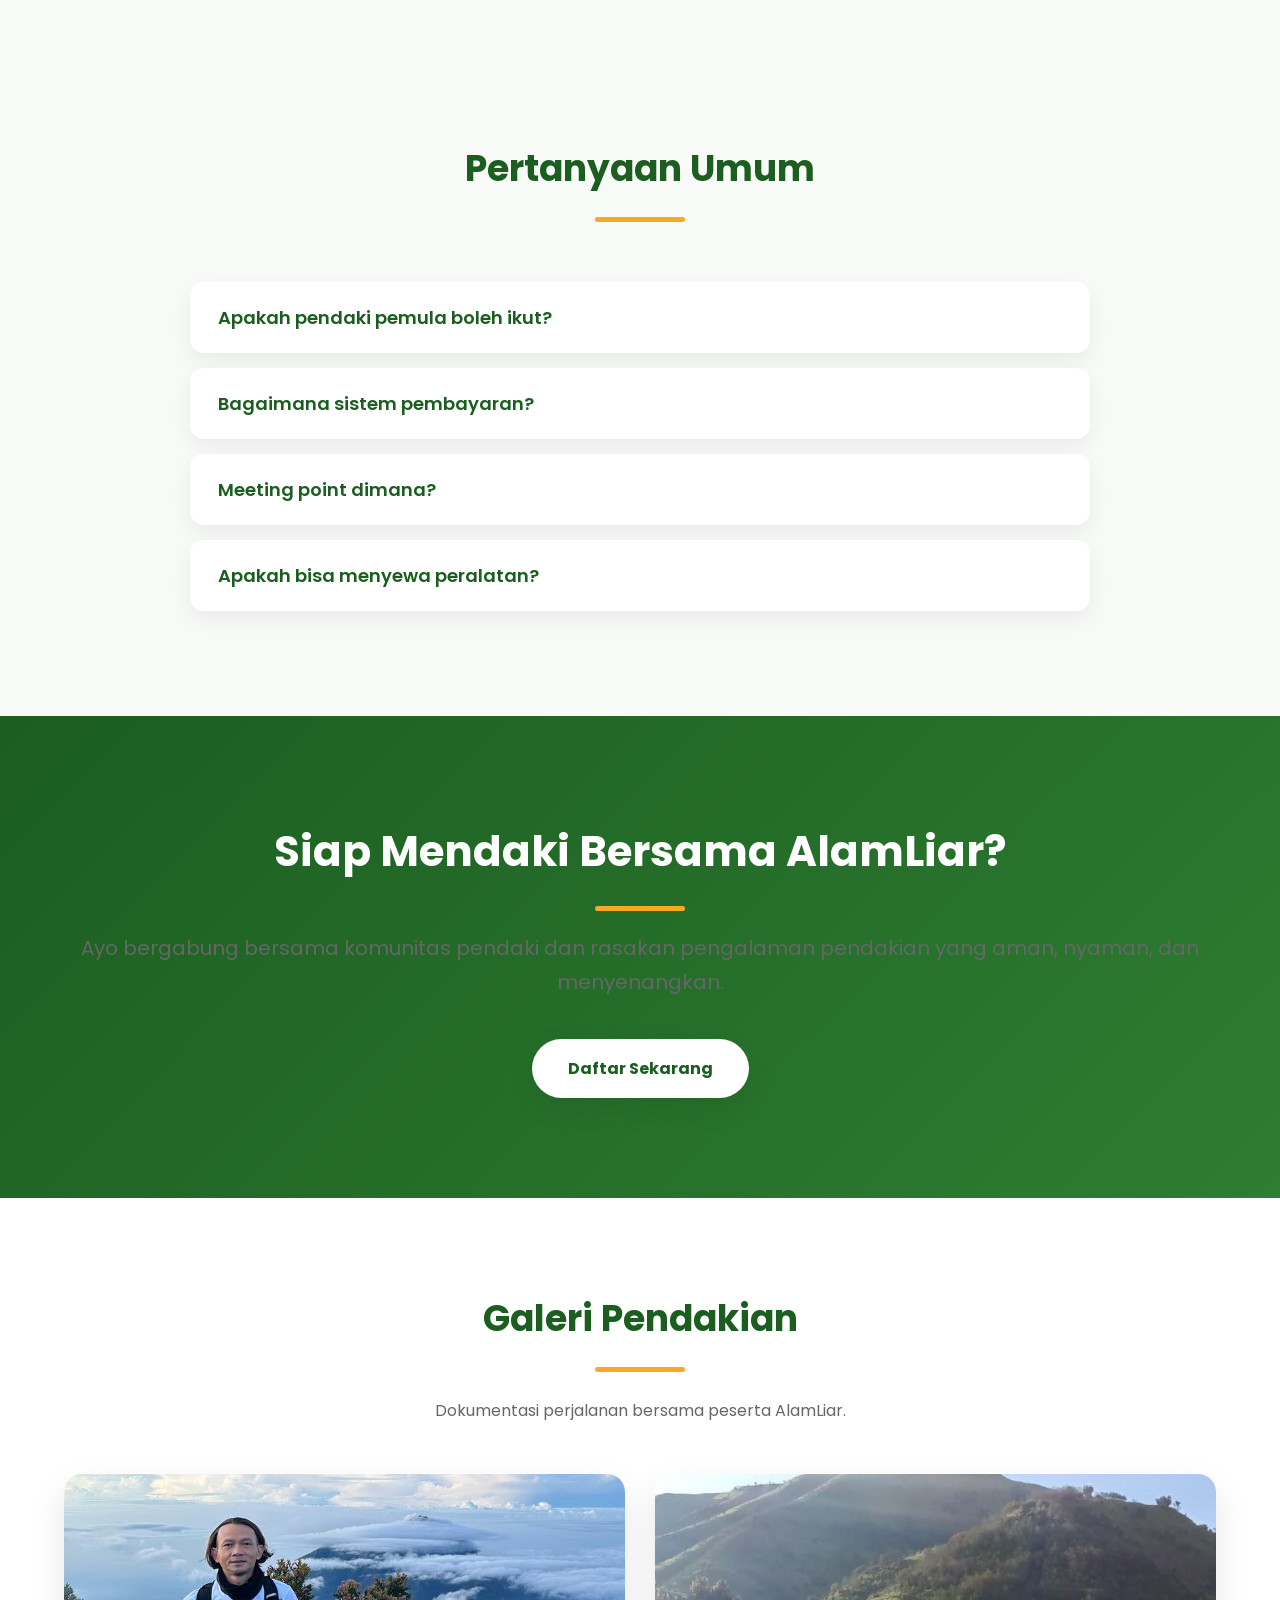
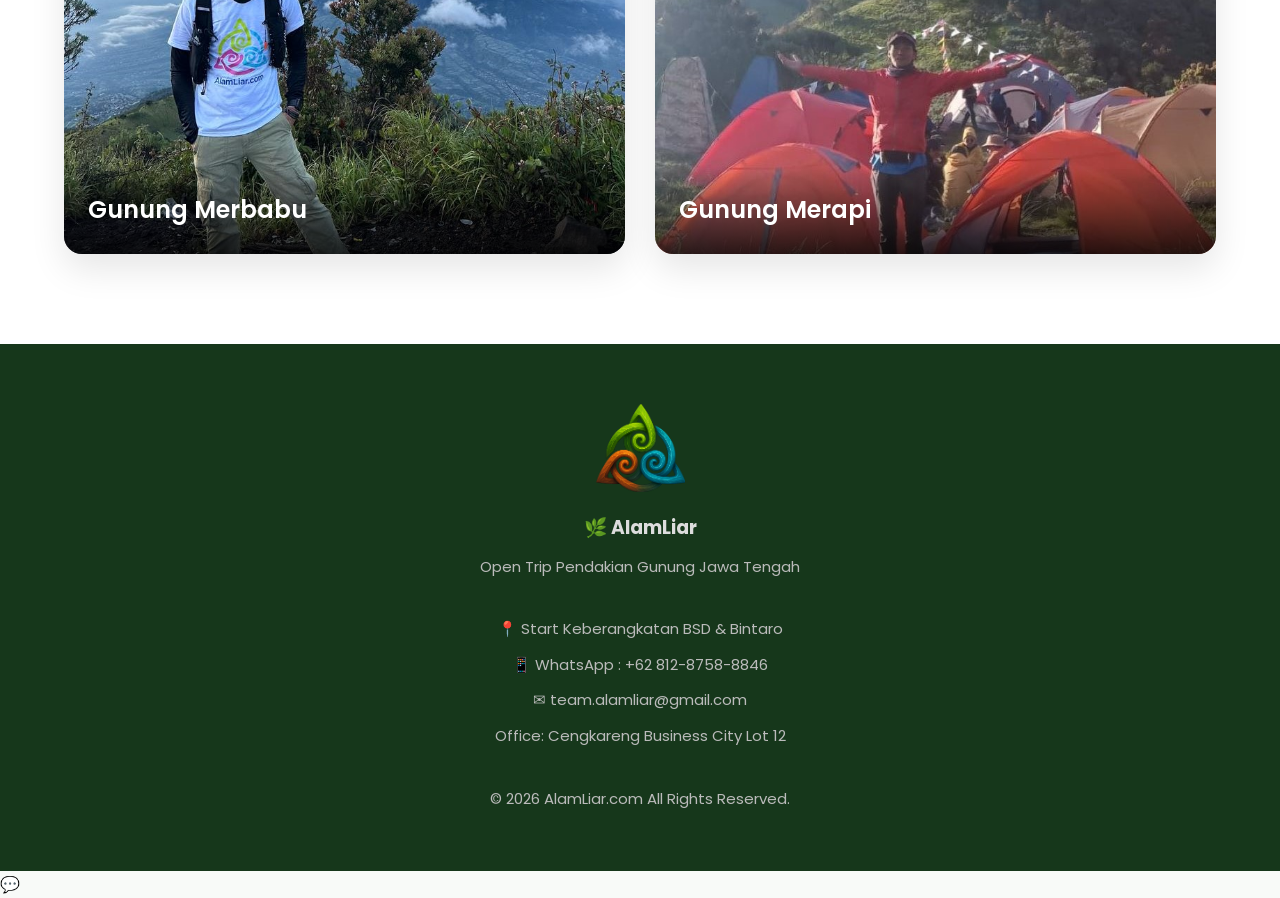
==== commit 480c6f04: "revise schedule format" ====
--- a/index.html
+++ b/index.html
@@ -392,6 +392,7 @@
 
         </p>
 
+    <div class="table-wrapper">
         <table>
 
             <thead>
@@ -497,7 +498,7 @@
         </table>
 
     </div>
-
+</div>
 </section>
 
 <!-- ========================================= -->
--- a/style.css
+++ b/style.css
@@ -1314,25 +1314,17 @@
 
 
 /* ===================================
-   RESPONSIVE TABLE scrollbar
-=================================== */
-
-@media(max-width:768px){
-
-    #schedule{
-
-        overflow-x:auto;
-
-    }
-
-    #schedule table{
-
-        min-width:650px;
-
-    }
-
-}
-
+   RESPONSIVE TABLE scrollbar - table wrapper
+=================================== */
+
+.table-wrapper{
+
+    width:100%;
+    overflow-x:auto;
+    -webkit-overflow-scrolling:touch;
+}
+
+.table-wrapper table{min-width:650px;}
 
 
 /* ===================================
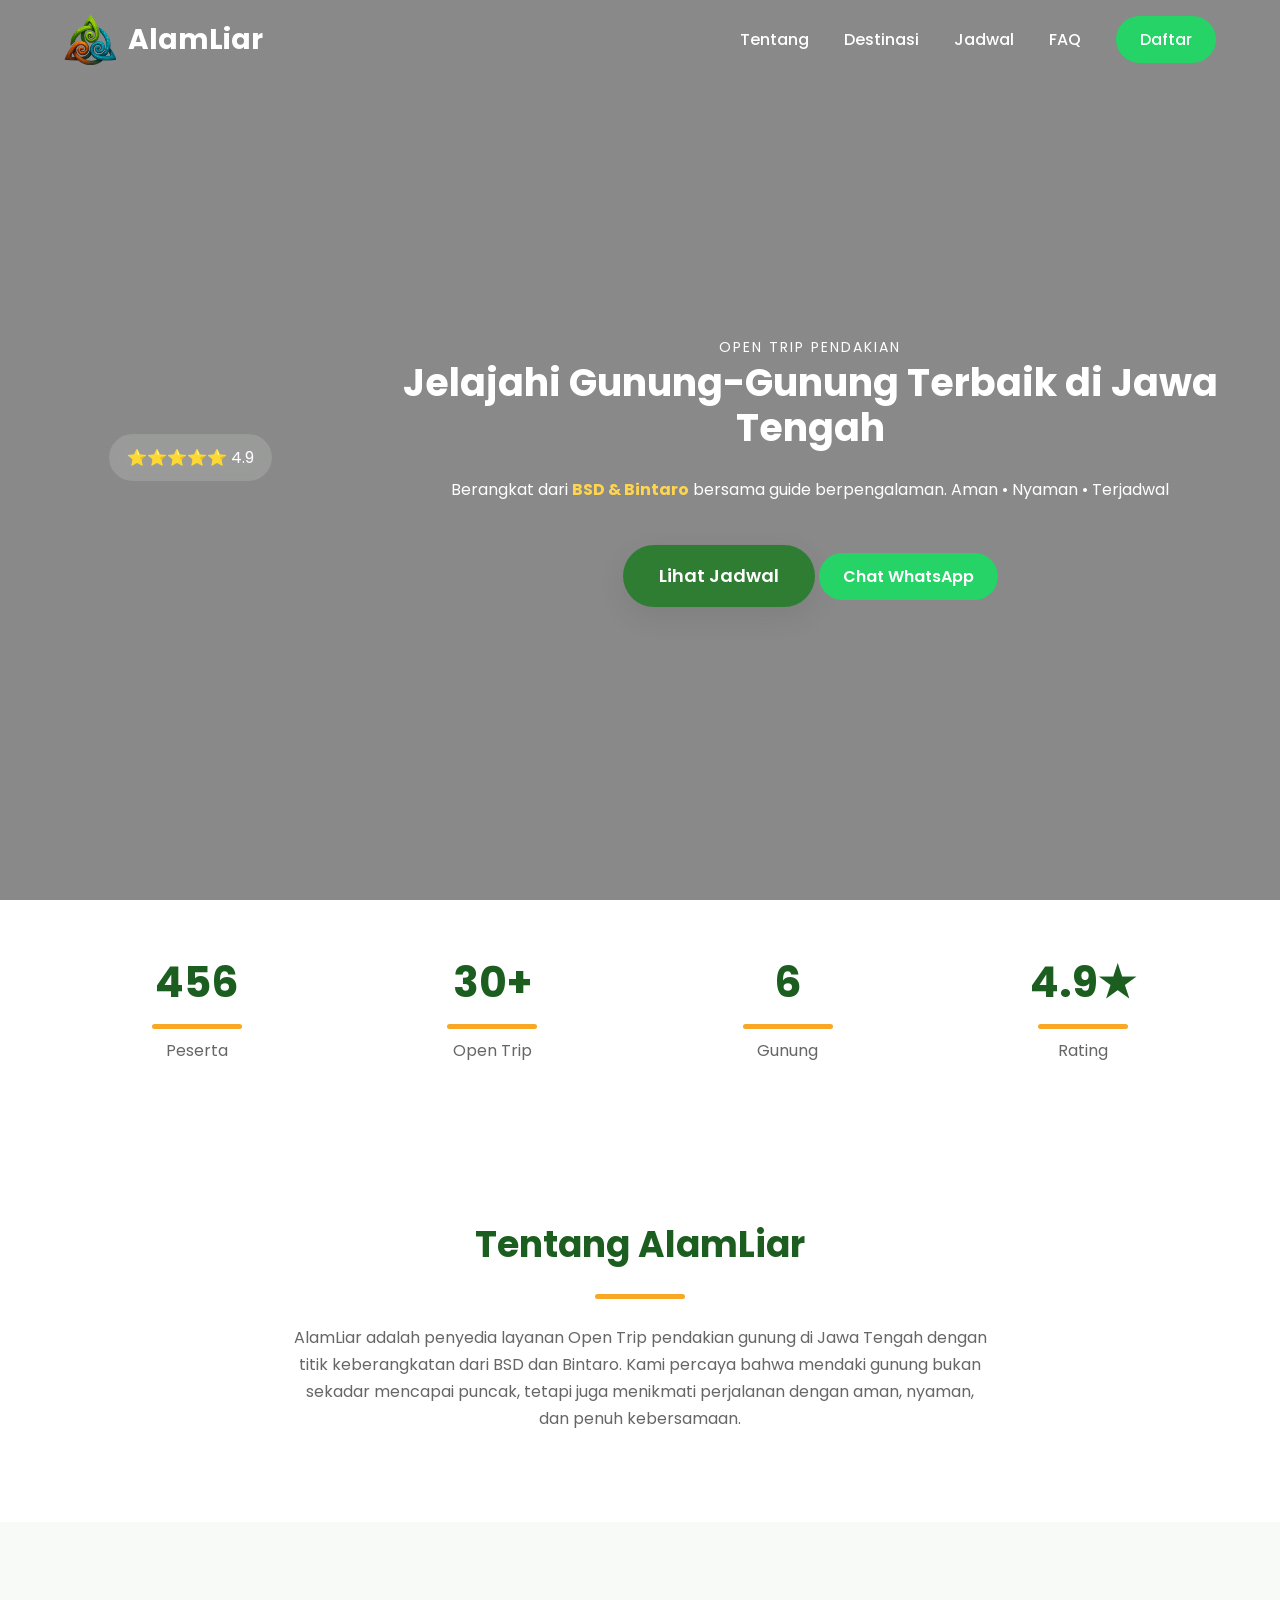
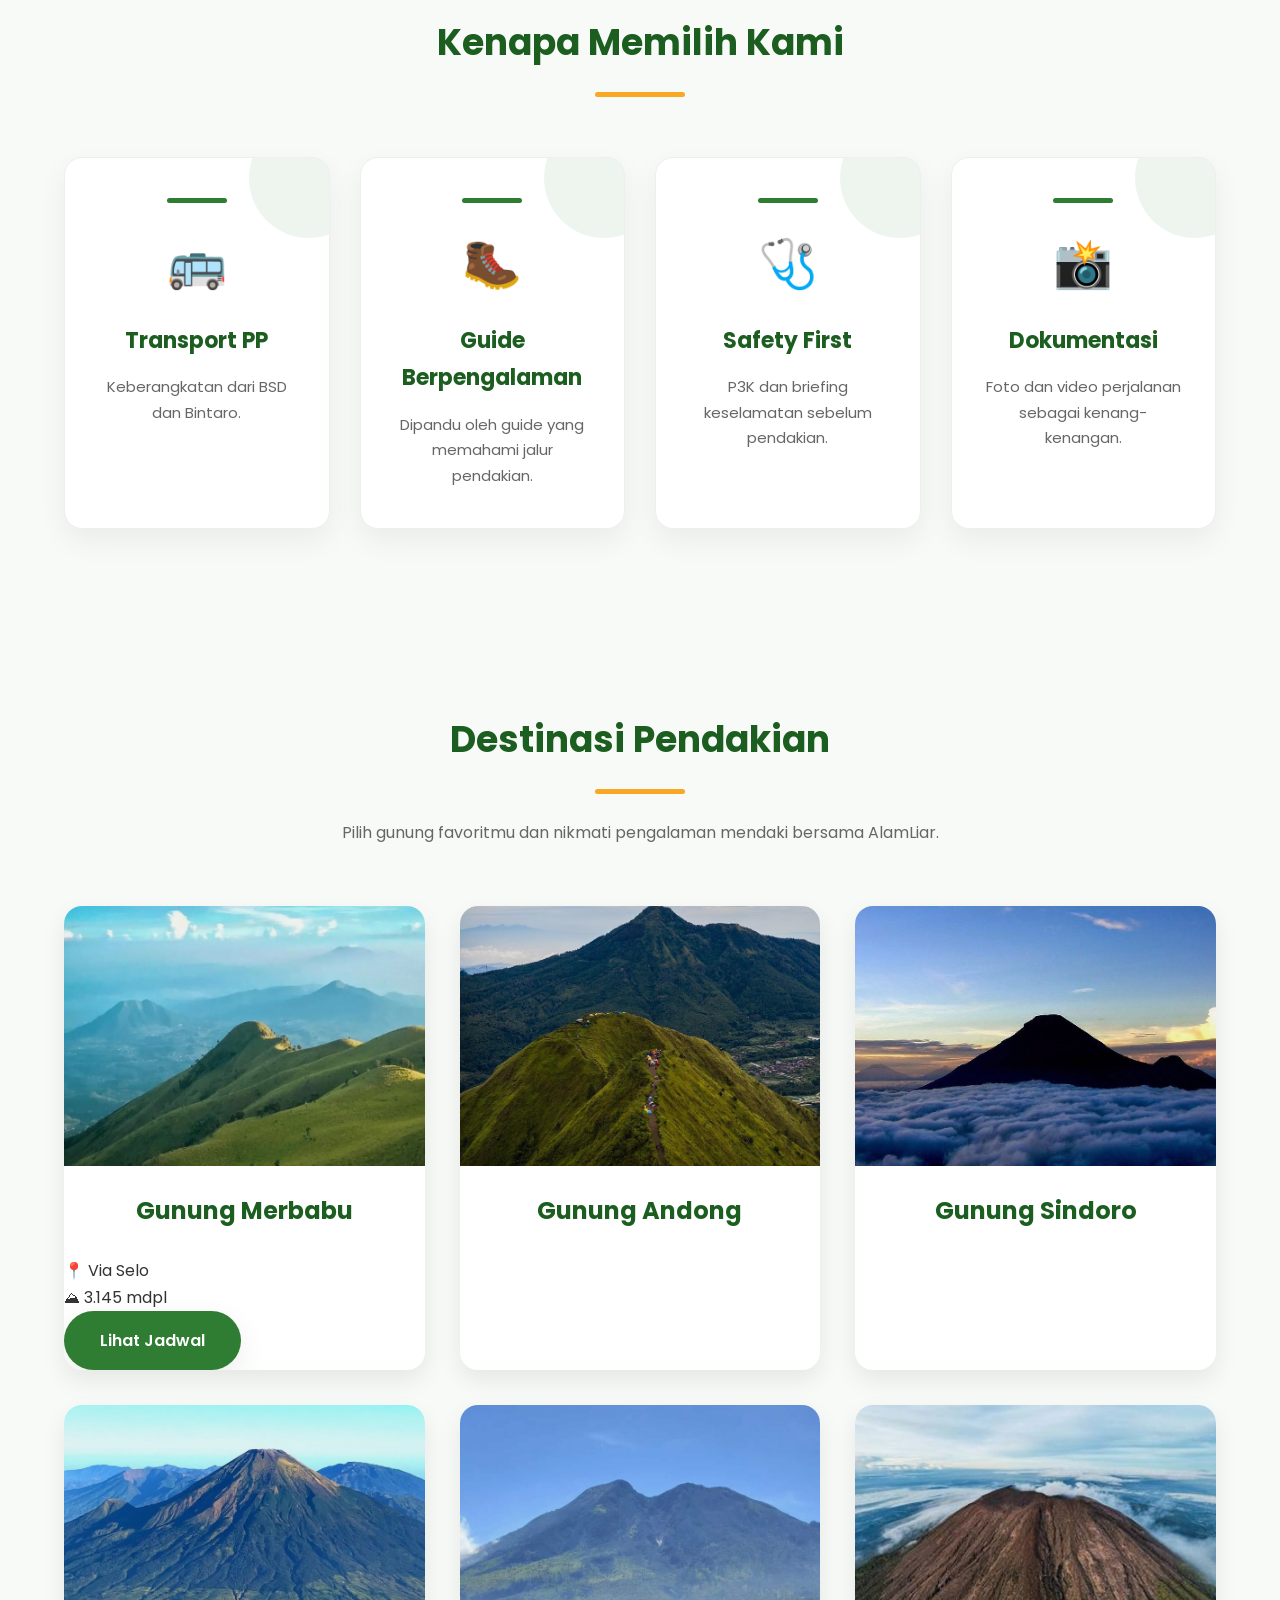
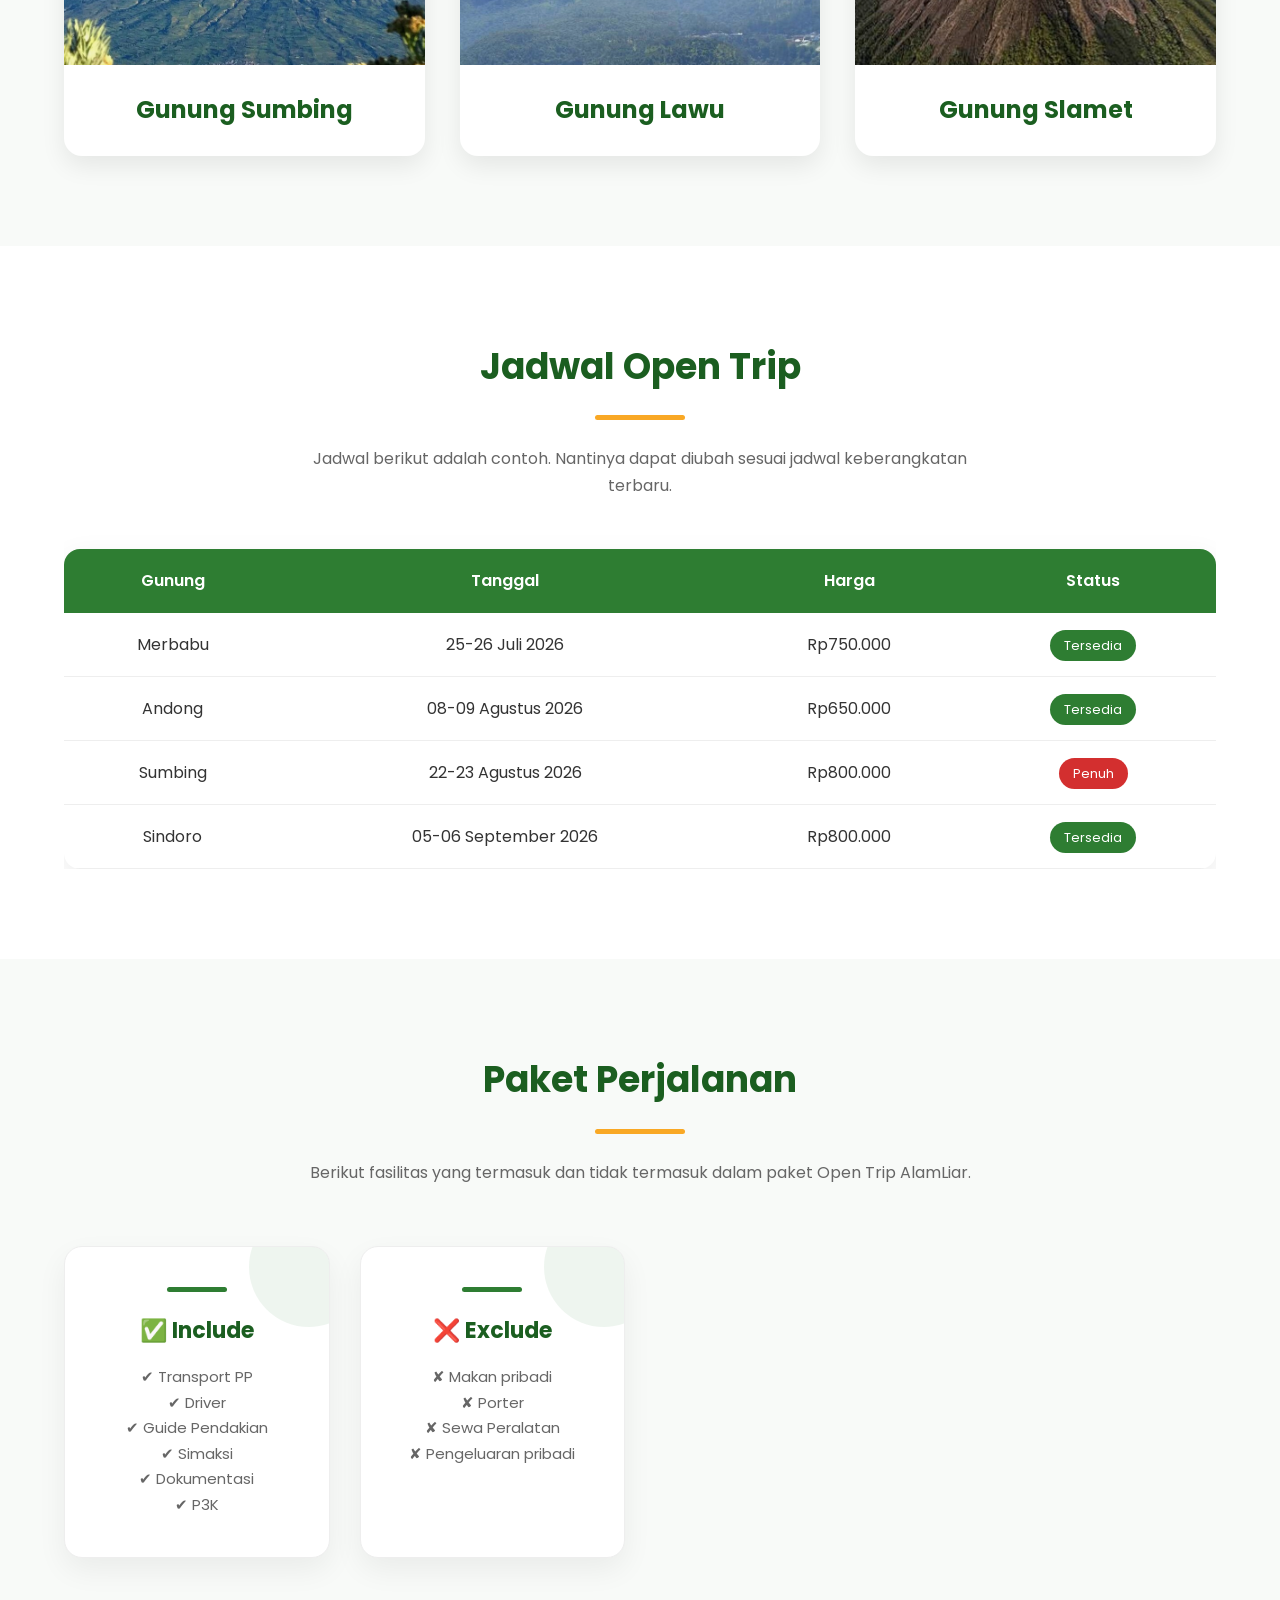
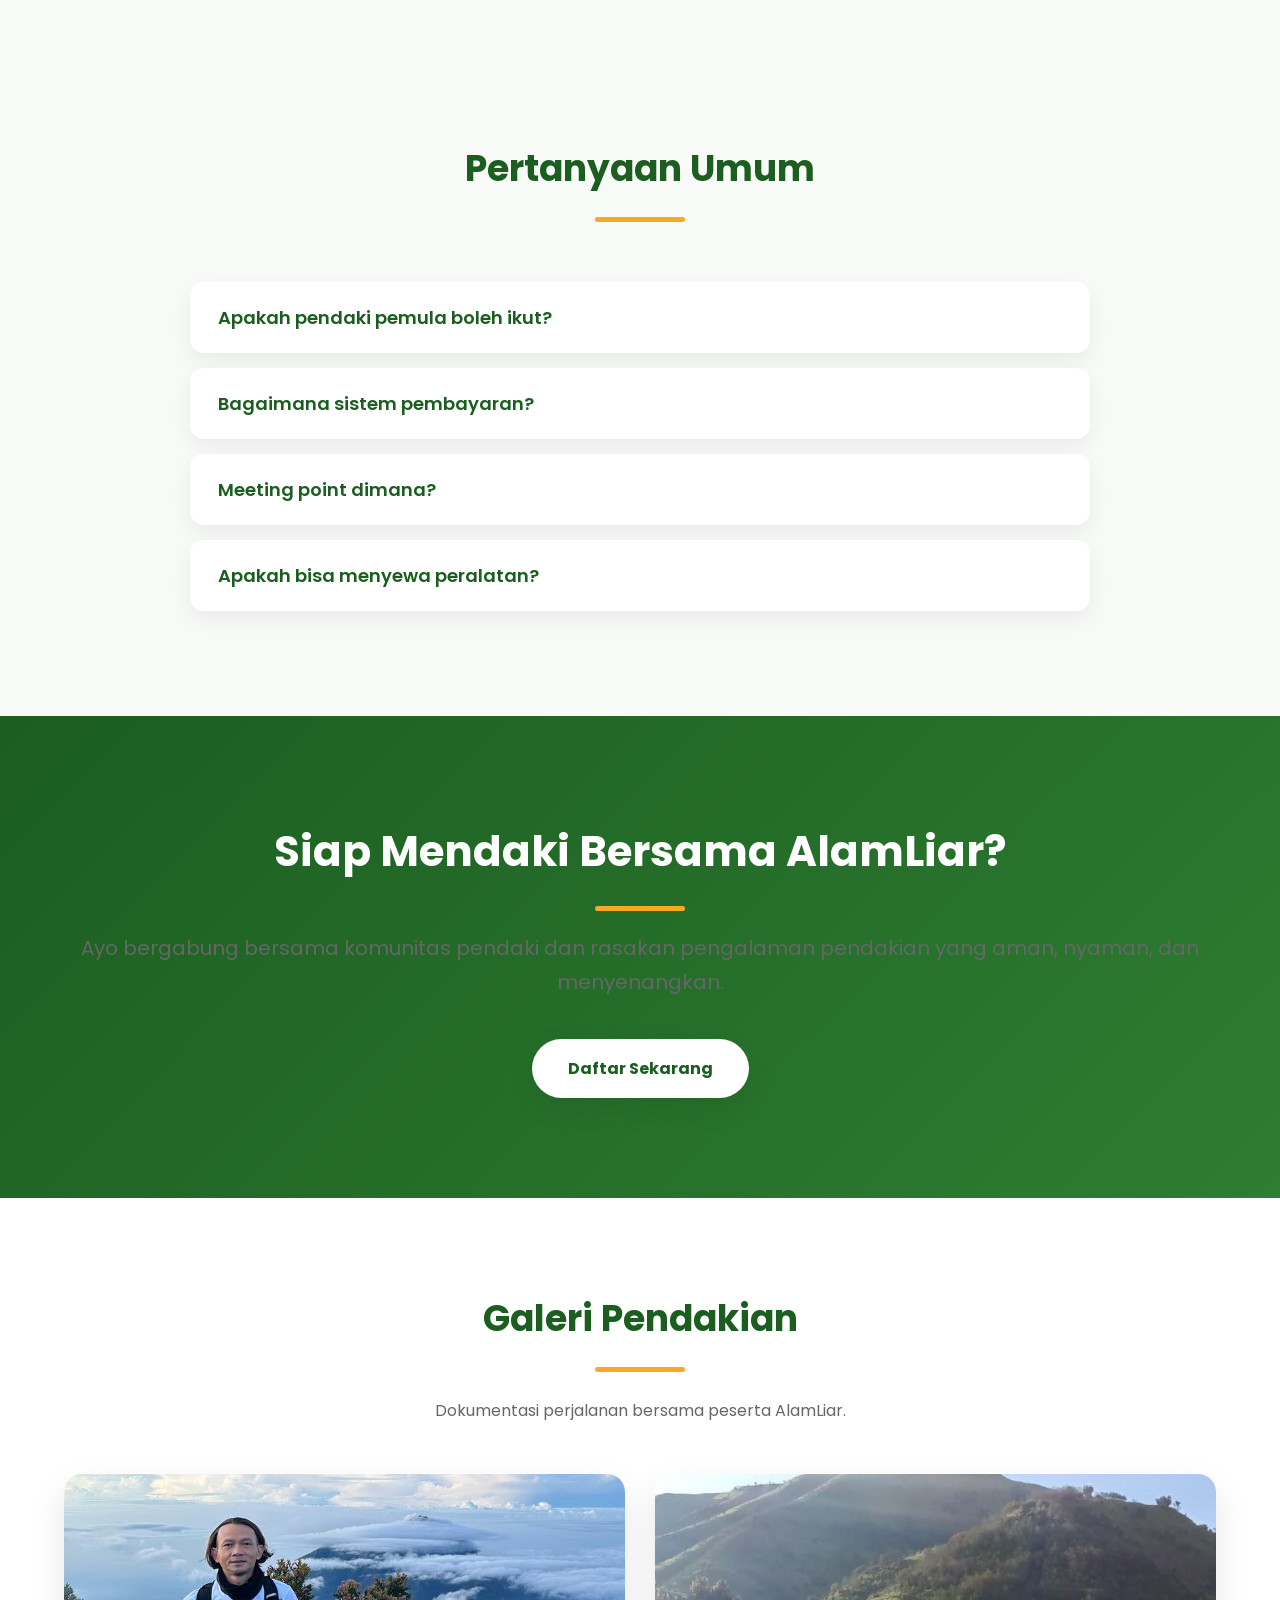
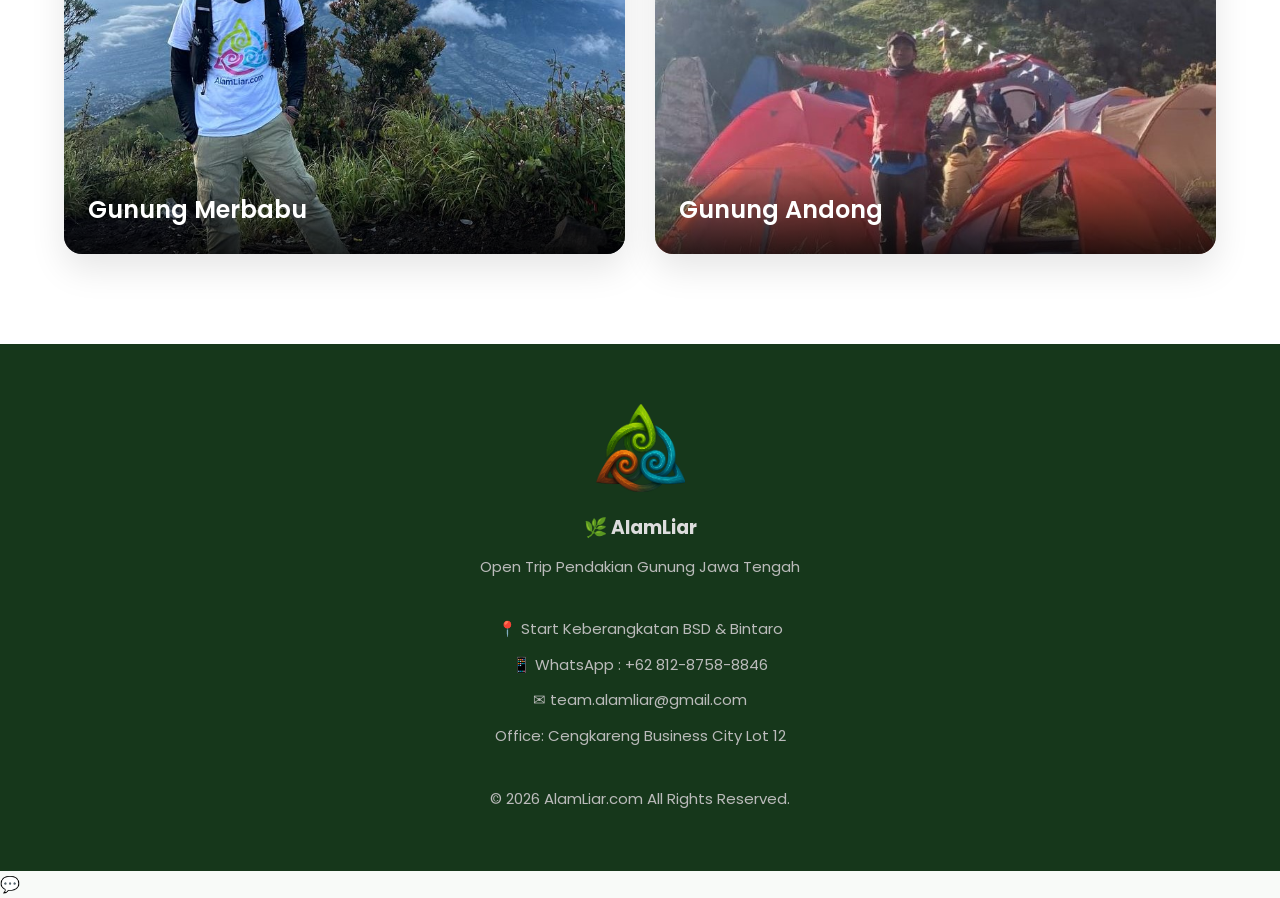
==== commit 6ecdc58e: "Update index.html" ====
--- a/index.html
+++ b/index.html
@@ -12,7 +12,7 @@
         content="Open Trip Pendakian Gunung Jawa Tengah. Start dari BSD & Bintaro. Aman, nyaman, dan dipandu guide berpengalaman.">
 
     <meta name="keywords"
-        content="Open Trip, Pendakian Gunung, Merbabu, Merapi, Sindoro, Sumbing, Lawu, Slamet">
+        content="Open Trip, Pendakian Gunung, Merbabu, Andong, Sindoro, Sumbing, Lawu, Slamet">
 
     <meta name="author" content="AlamLiar">
 
@@ -331,9 +331,10 @@
 
             <article class="mountain">
 
-                <img src="assets/merapi.jpg" alt="Gunung Merapi">
-
-                <h3>Gunung Merapi</h3>
+                <img src="assets/andong.jpg" alt="Gunung
+Andong">
+
+                <h3>Gunung Andong</h3>
 
             </article>
 
@@ -435,7 +436,7 @@
 
                 <tr>
 
-                    <td>Merapi</td>
+                    <td>Andong</td>
 
                     <td>08-09 Agustus 2026</td>
 
@@ -721,11 +722,11 @@
             <div class="gallery-item">
 
             <img src="assets/Gallery2.jpg"
-             alt="Pendakian Gunung Merapi">
+             alt="Pendakian Gunung Andong">
 
                <div class="gallery-caption">
 
-                Gunung Merapi
+                Gunung Andong
 
                </div>
 
--- a/style.css
+++ b/style.css
@@ -1633,3 +1633,177 @@
         padding:0 20px;
     }
 }
+
+
+/* ======================================
+Mobile STATISTIK
+=======================================*/
+
+@media(max-width:768px){
+
+.stats-grid{
+
+    grid-template-columns:repeat(2,1fr);
+
+    gap:20px;
+
+}
+
+}
+
+
+/* ======================================
+Mobile MENU
+=======================================*/
+
+@media(max-width:768px){
+
+.menu{
+
+    display:none;
+
+}
+
+}
+
+
+/* ===================================
+   MOBILE NAVIGATION HAMBURGER
+=================================== */
+
+/* Tombol hamburger disembunyikan di desktop */
+.hamburger{
+    display:none;
+    background:none;
+    border:none;
+    font-size:30px;
+    color:#fff;
+    cursor:pointer;
+    z-index:1001;
+}
+
+.hamburger.active{
+    transform:rotate(90deg);
+    transition:.3s;
+}
+
+/* Warna hamburger saat header berubah */
+header.scrolled .hamburger{
+    color:var(--primary-dark);
+}
+
+@media (max-width:768px){
+
+    .hamburger{
+        display:block;
+    }
+
+    .menu{
+
+        position:absolute;
+
+        top:65px;
+        left:0;
+
+        width:100%;
+
+        background:#ffffff;
+
+        display:flex;
+        flex-direction:column;
+
+        align-items:center;
+
+        gap:0;
+
+        padding:20px 0;
+
+        box-shadow:0 10px 25px rgba(0,0,0,.12);
+
+        transform:translateY(-120%);
+        opacity:0;
+        visibility:hidden;
+
+        transition:.35s;
+    }
+
+    .menu.show{
+
+        transform:translateY(0);
+
+        opacity:1;
+
+        visibility:visible;
+    }
+
+    .menu li{
+
+        width:100%;
+        text-align:center;
+    }
+
+    .menu li a{
+
+        display:block;
+
+        padding:15px 0;
+
+        color:#333;
+    }
+
+    .menu li a:hover{
+
+        background:#f5f5f5;
+    }
+
+}
+/* ===================================
+   HERO BADGE
+=================================== */
+
+.hero-badge{
+
+    display:inline-flex;
+    align-items:center;
+    justify-content:center;
+
+    flex-wrap:wrap;
+
+    max-width:100%;
+
+    padding:10px 18px;
+
+    margin:0 auto 25px;
+
+    background:rgba(255,255,255,.15);
+
+    border-radius:30px;
+
+    backdrop-filter:blur(8px);
+
+    text-align:center;
+
+}
+/* ===================================
+   HERO BADGE MOBILE
+=================================== */
+
+@media(max-width:768px){
+
+.hero-badge{
+
+    width:fit-content;
+
+    max-width:90%;
+
+    font-size:13px;
+
+    line-height:1.5;
+
+    padding:10px 16px;
+
+}
+
+}
+
+
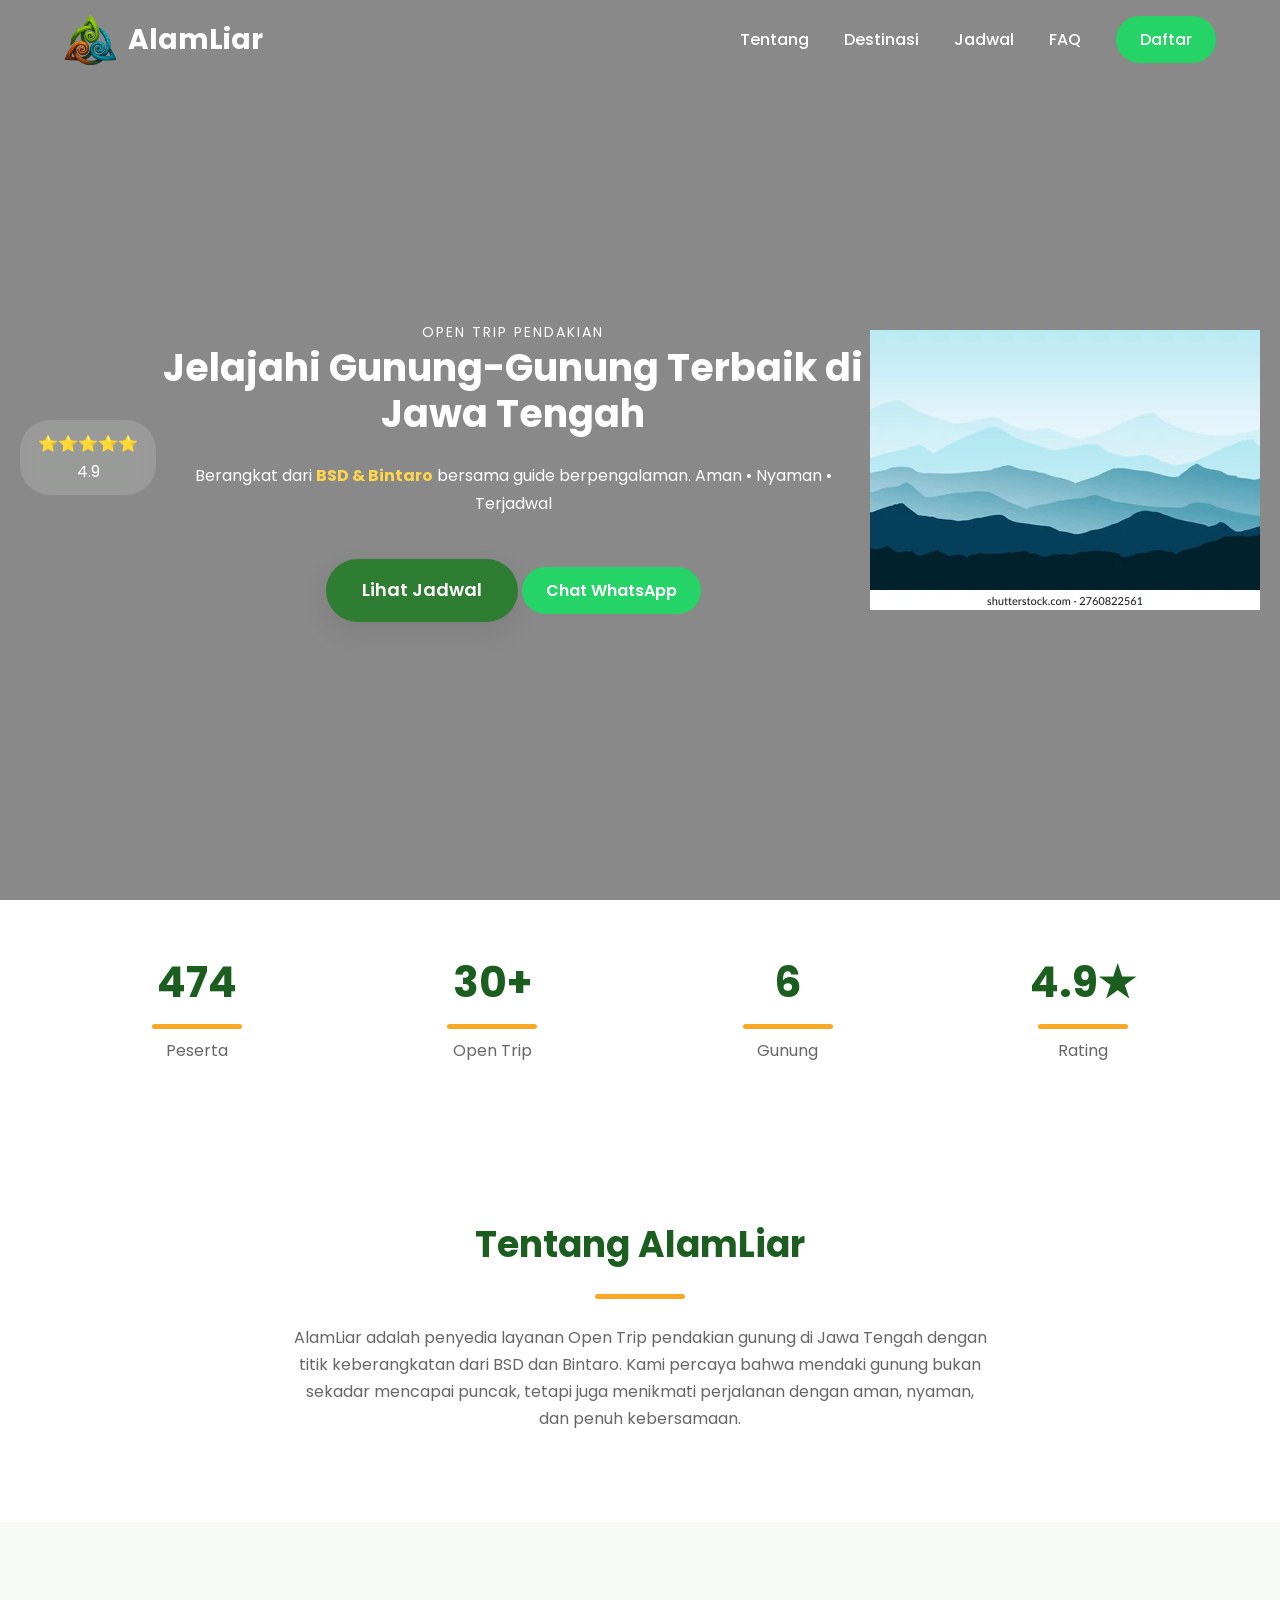
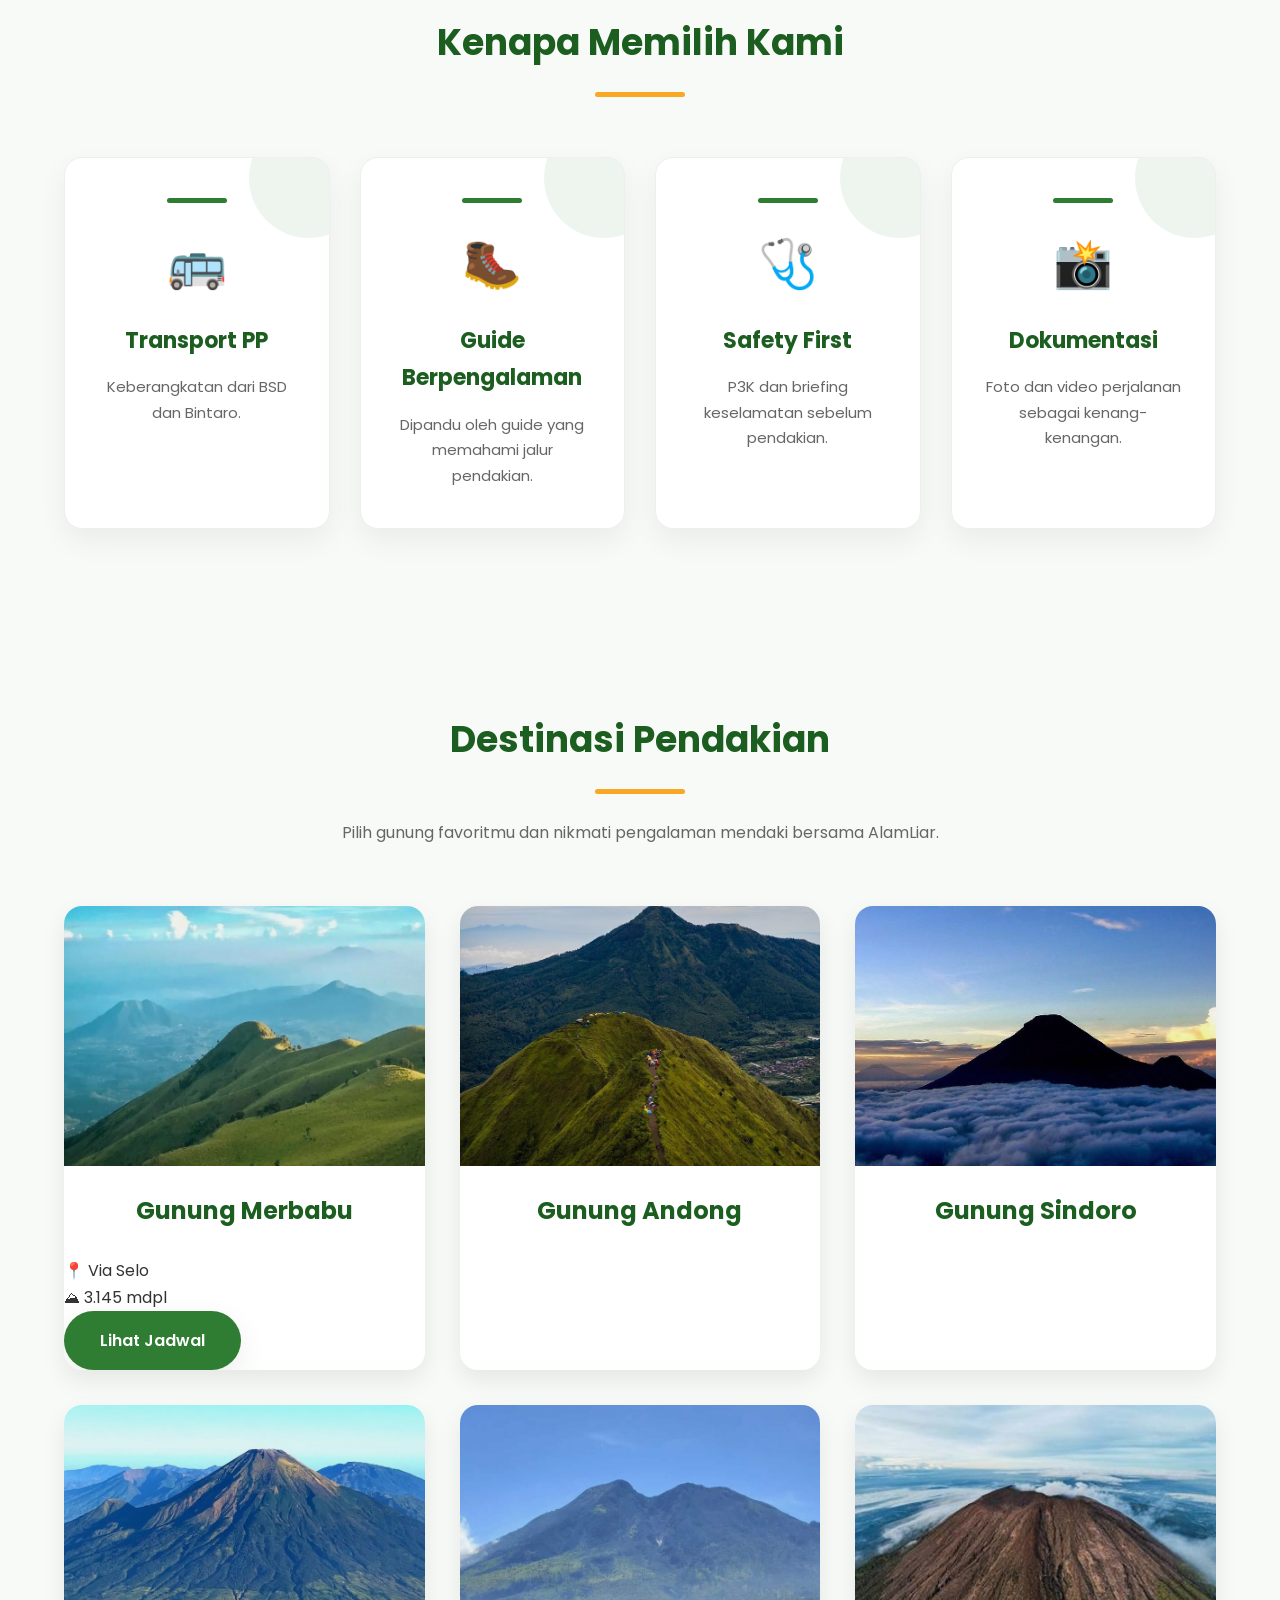
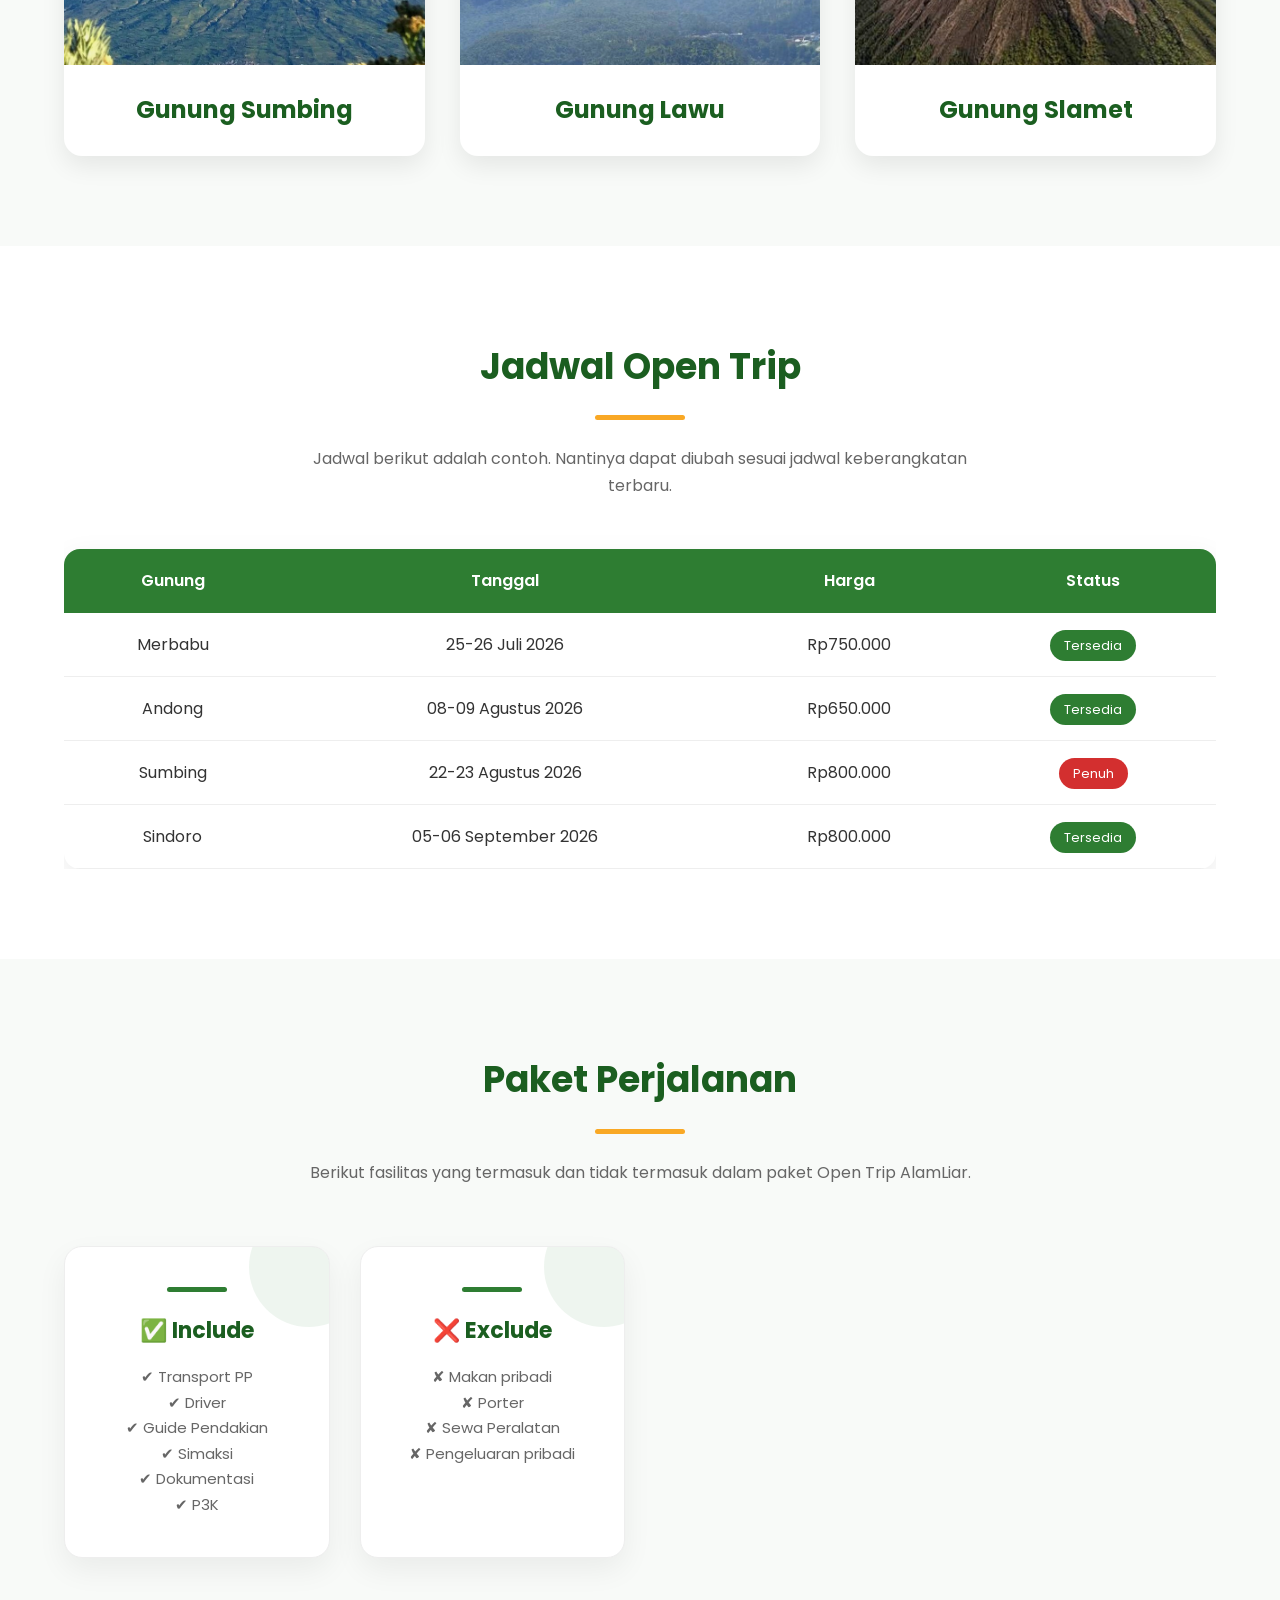
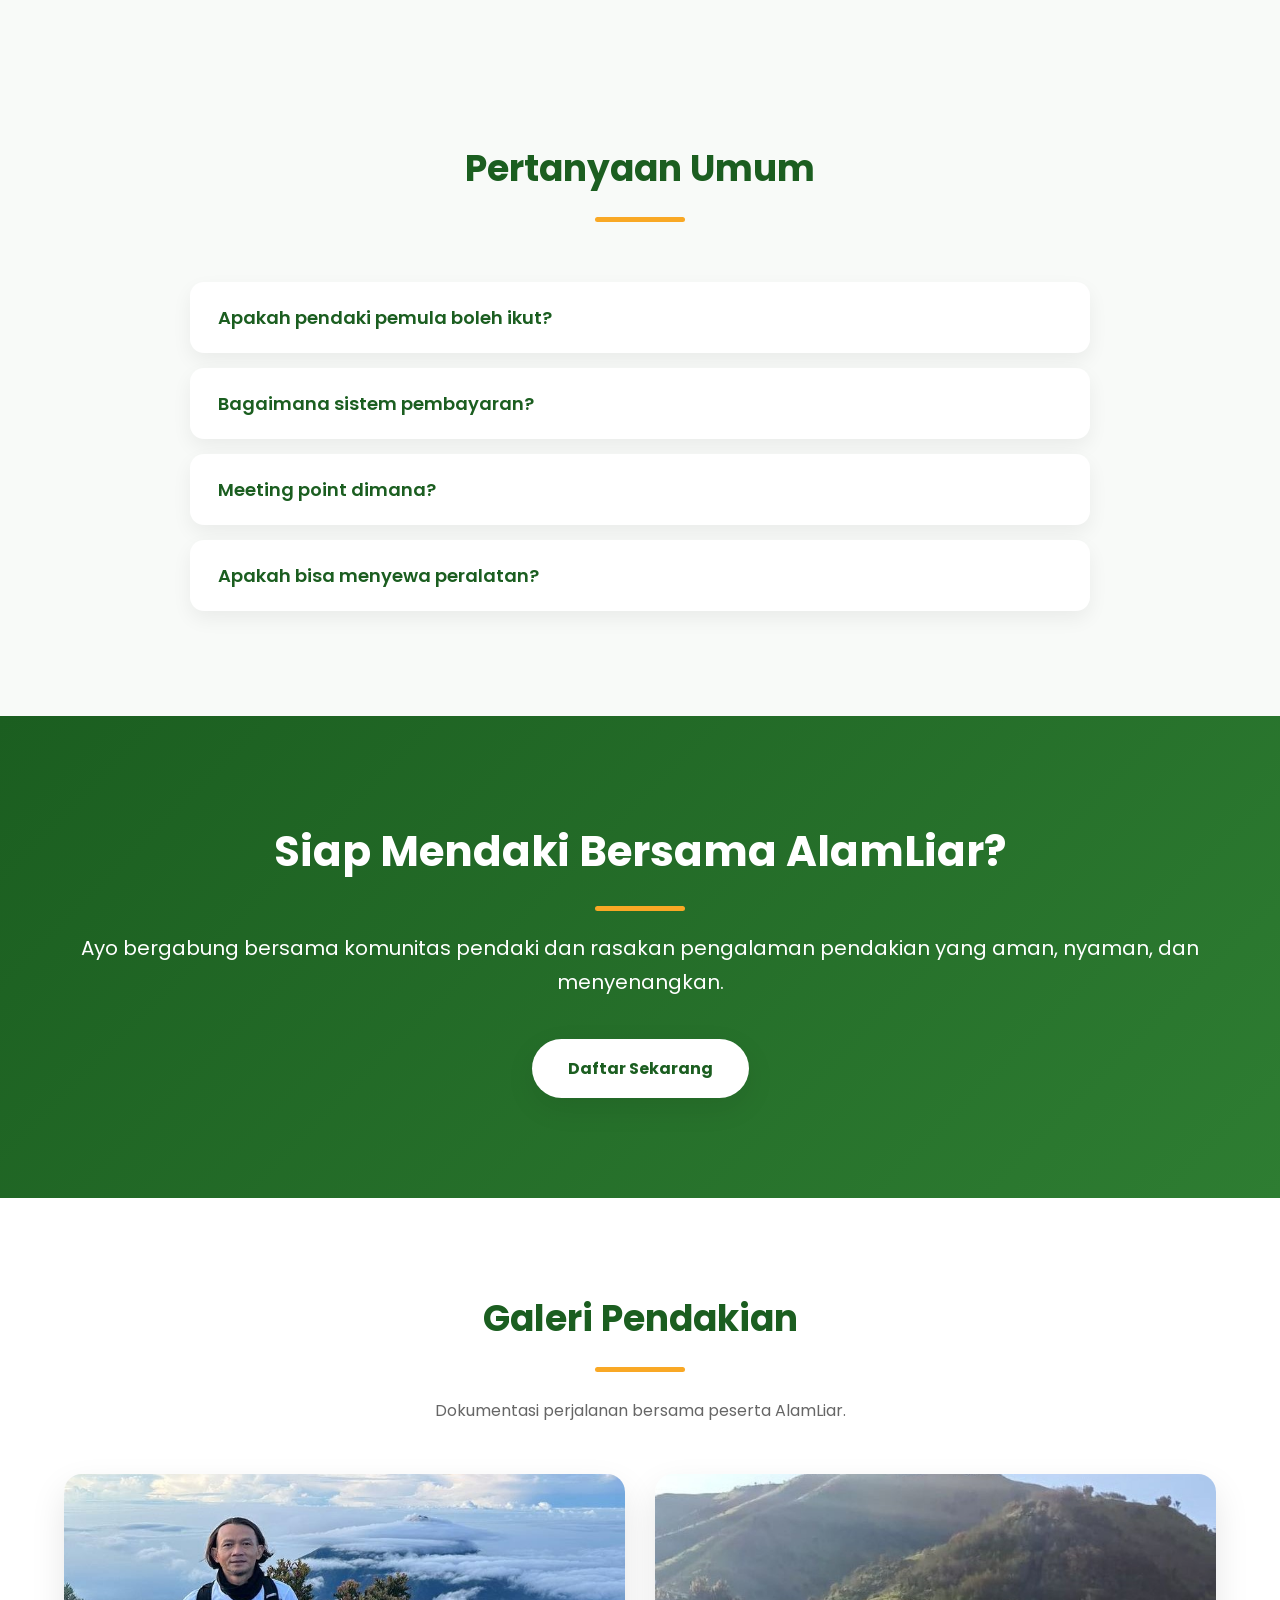
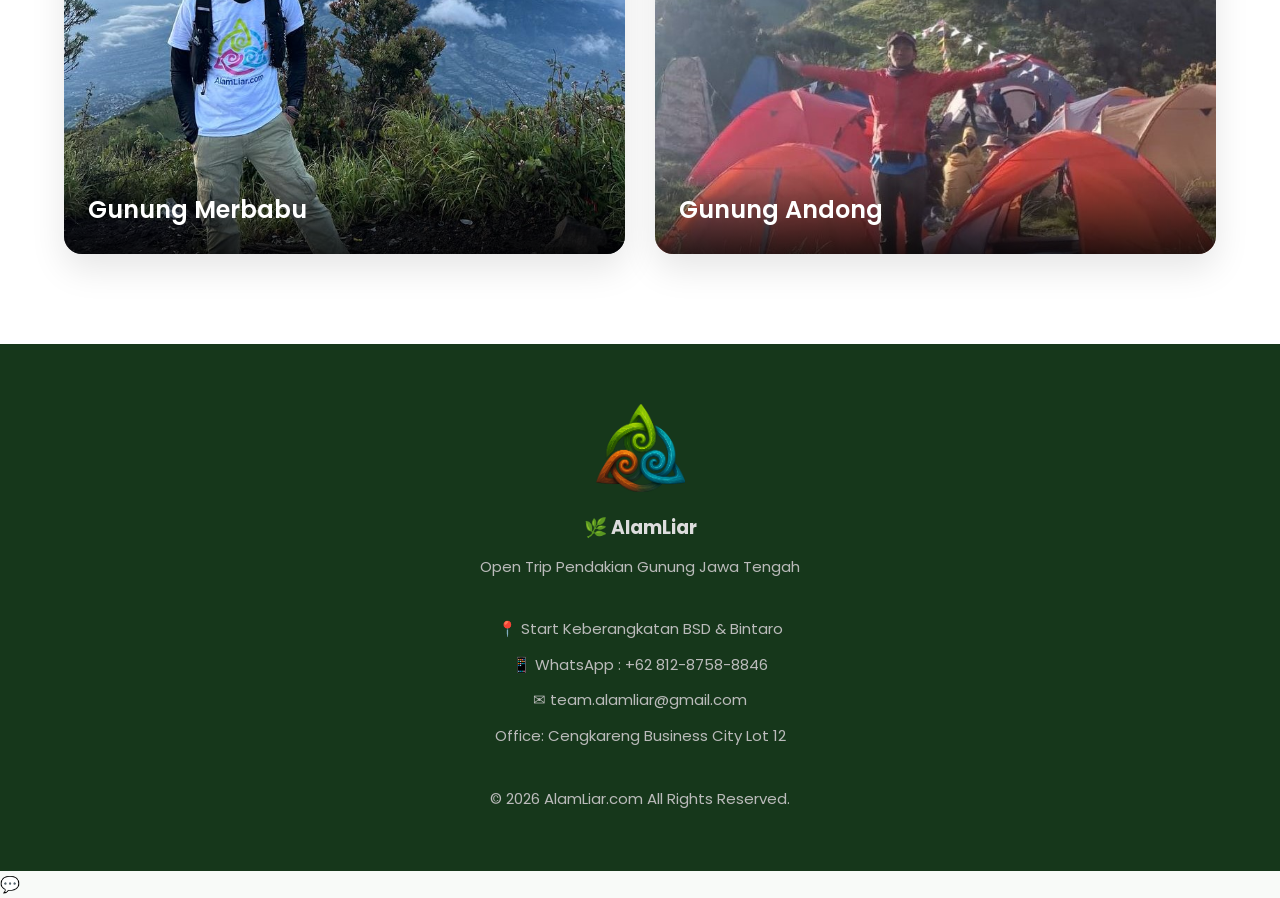
==== commit b57044ba: "Update index.html" ====
--- a/index.html
+++ b/index.html
@@ -130,6 +130,11 @@
         </div>
 
     </div>
+
+<img
+        src="assets/mountains.webp"
+        class="hero-mountain"
+        alt="Silhouette Pegunungan">
 
 </section>
 
--- a/style.css
+++ b/style.css
@@ -1151,6 +1151,8 @@
 
 .cta p{
 
+    color:#fff;    
+    
     font-size:20px;
 
     margin-bottom:40px;
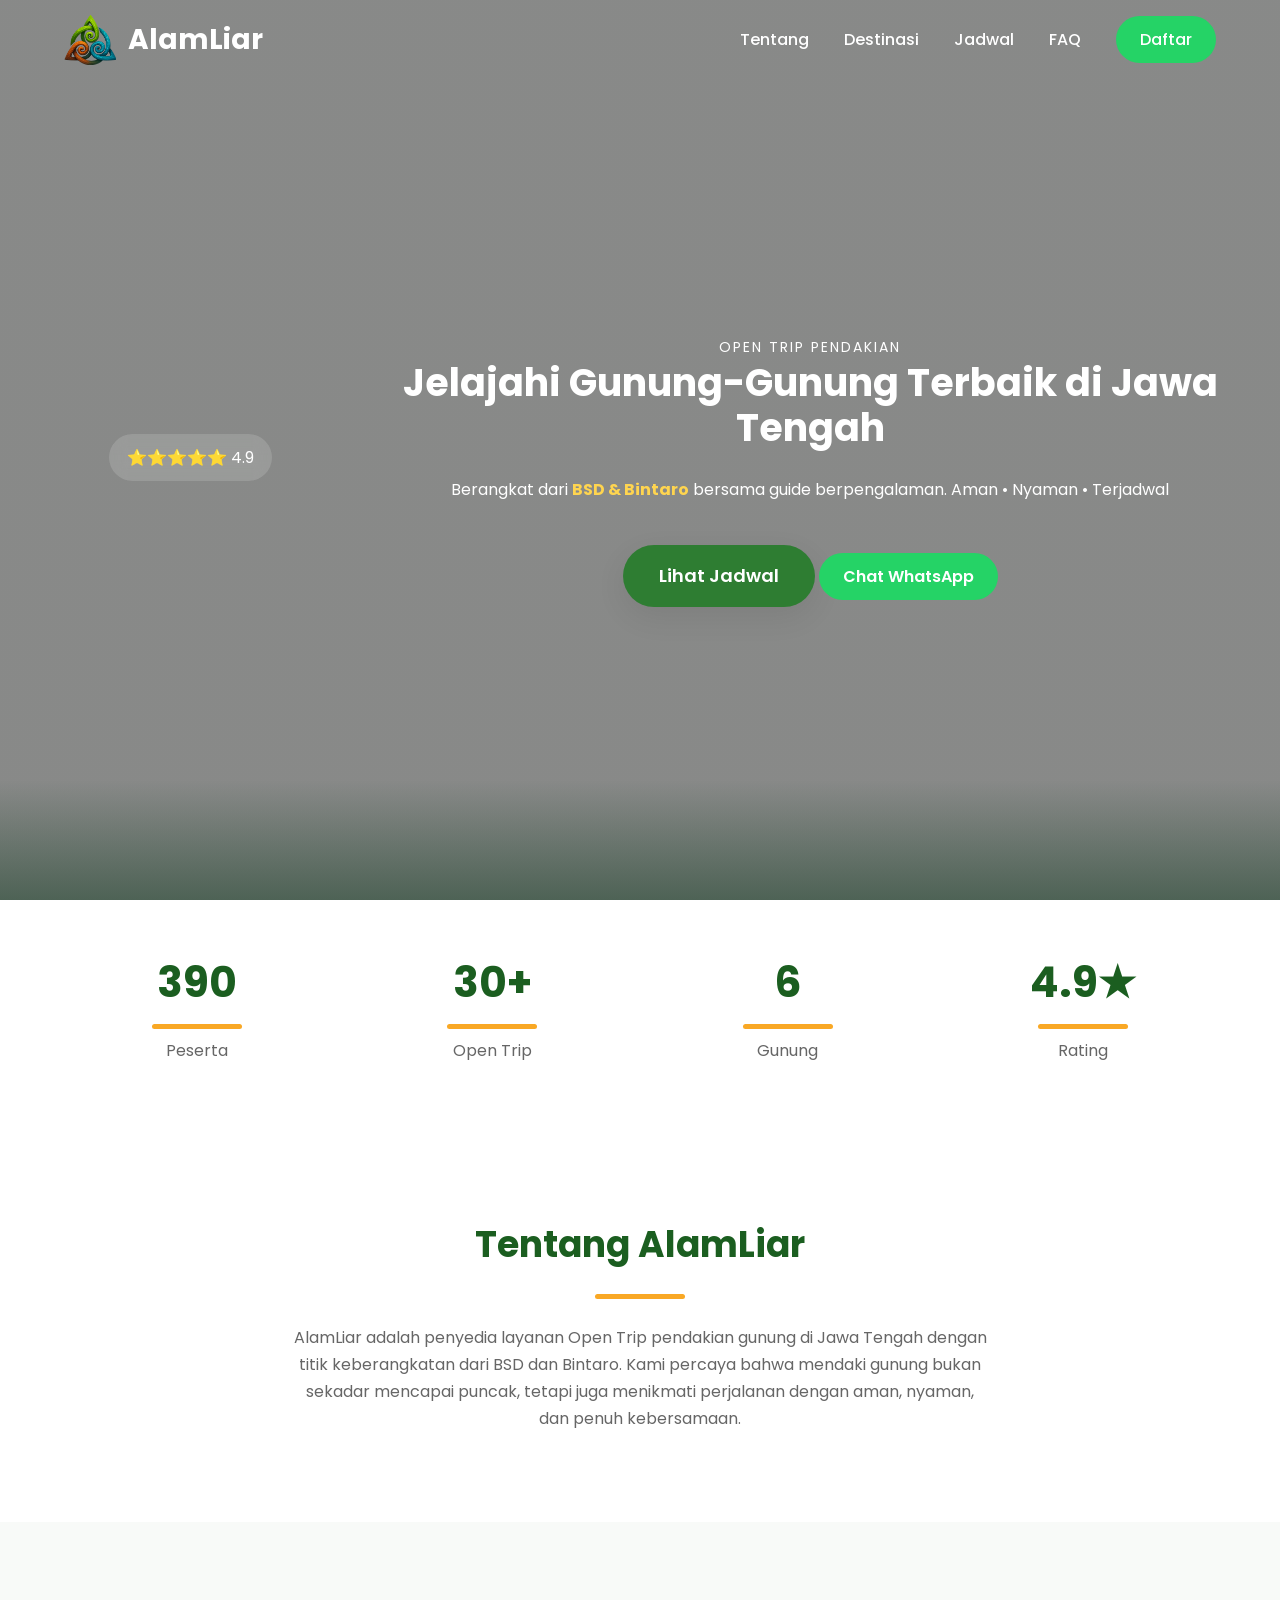
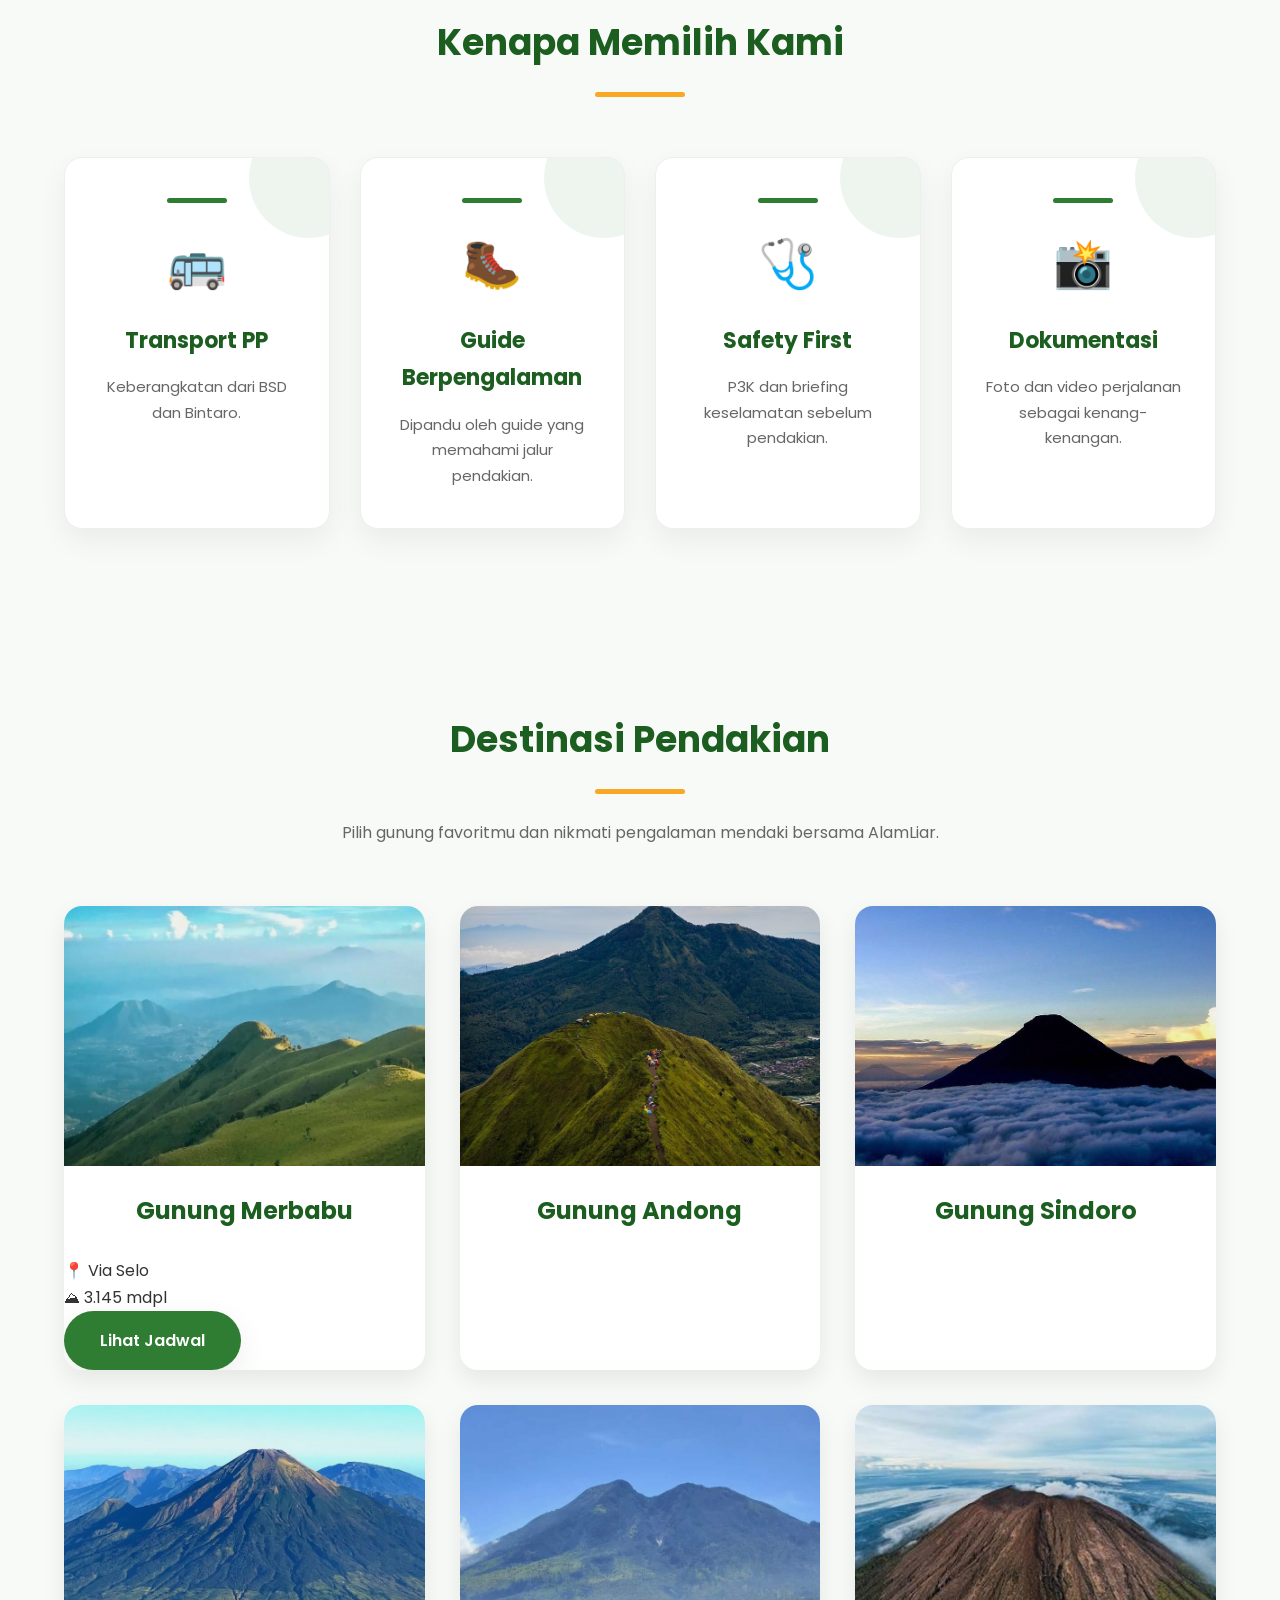
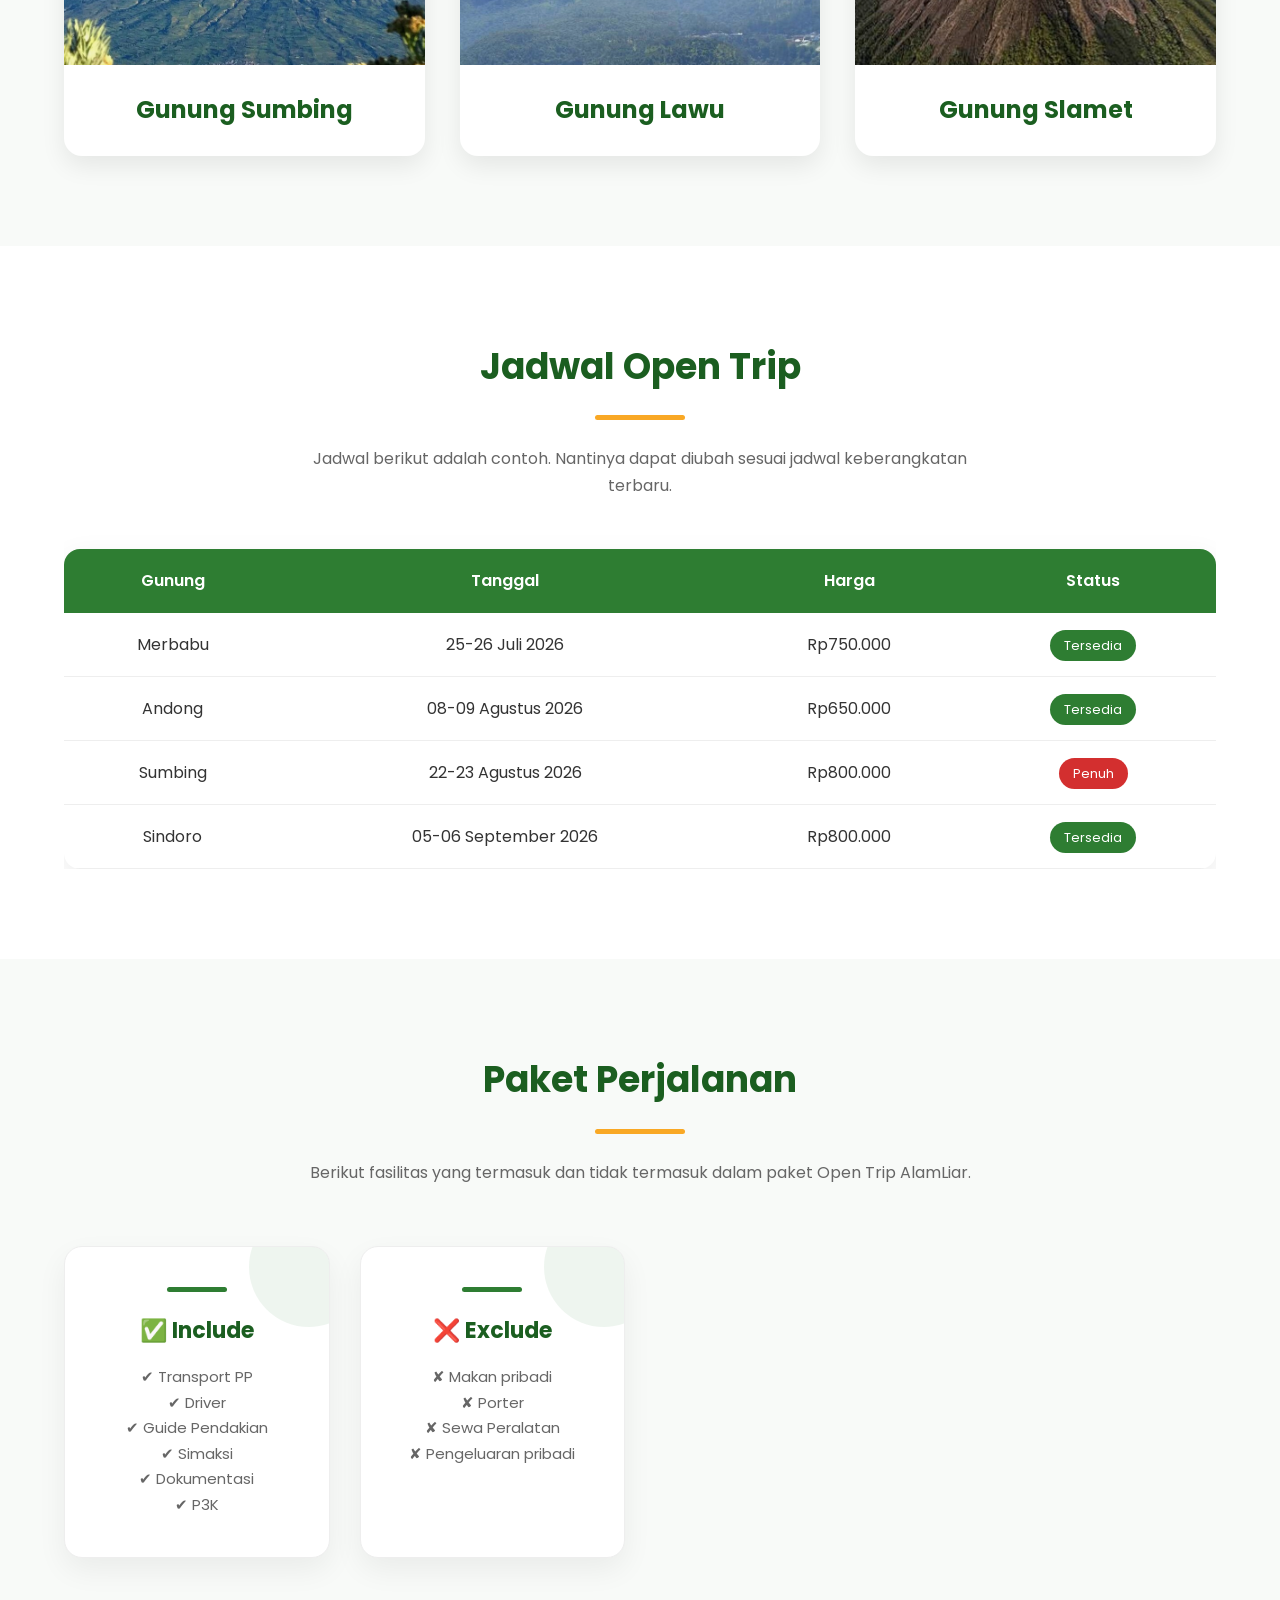
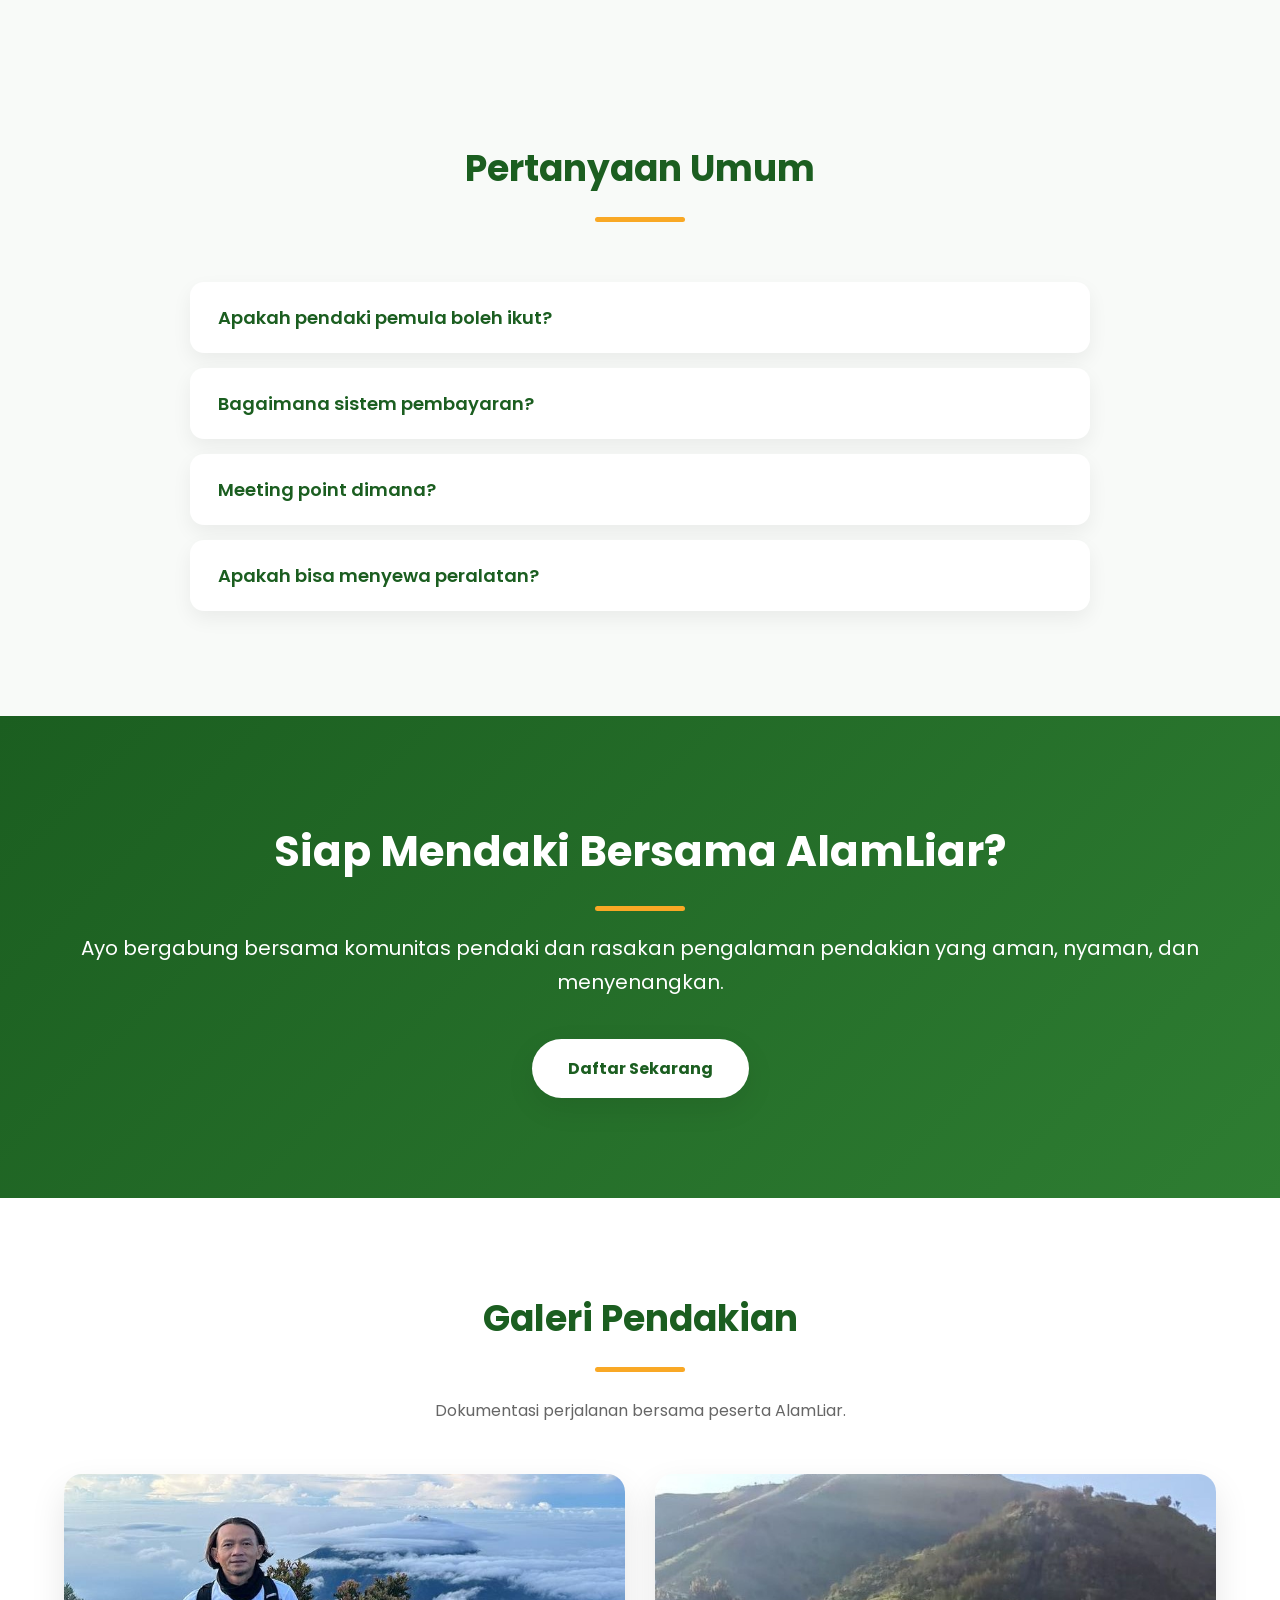
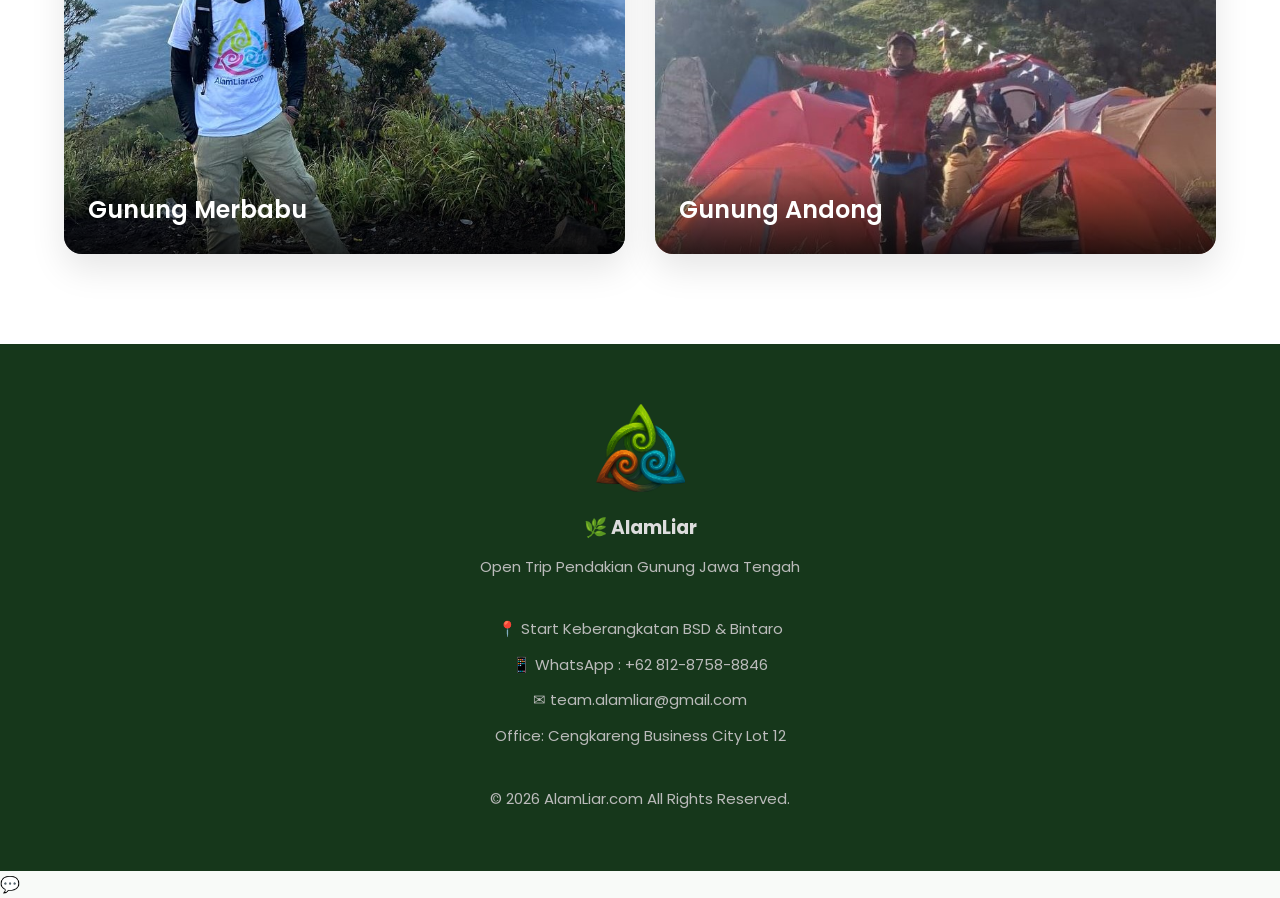
==== commit b0068e03: "Update index.html" ====
--- a/index.html
+++ b/index.html
@@ -131,10 +131,6 @@
 
     </div>
 
-<img
-        src="assets/mountains.webp"
-        class="hero-mountain"
-        alt="Silhouette Pegunungan">
 
 </section>
 
--- a/style.css
+++ b/style.css
@@ -391,6 +391,82 @@
 }
 
 
+/* ==========================
+   HERO MOUNTAIN BACKGROUND
+========================== */
+
+.hero-mountain{
+
+    position:absolute;
+
+    bottom:0;
+
+    left:0;
+
+    width:100%;
+
+    height:auto;
+
+    z-index:1;
+
+    opacity:.35;
+
+    pointer-events:none;
+
+}
+/* ==========================
+   HERO MOUNTAIN BACKGROUND animated
+========================== */
+
+.hero-mountain{
+
+    animation:floatMountain 8s ease-in-out infinite;
+}
+
+@keyframes floatMountain{
+
+    0%{
+        transform:translateY(0);
+    }
+
+    50%{
+        transform:translateY(-8px);
+    }
+
+    100%{
+        transform:translateY(0);
+    }
+
+}
+
+
+/* ======================================
+Supaya silhouette menyatu dengan background Hero 
+========================================= */
+
+.hero::after{
+
+    content:"";
+
+    position:absolute;
+
+    left:0;
+
+    right:0;
+
+    bottom:0;
+
+    height:120px;
+
+    background:linear-gradient(
+        to top,
+        rgba(20,60,35,.5),
+        transparent
+    );
+
+    z-index:2;
+
+}
 
 
 /* ==========================
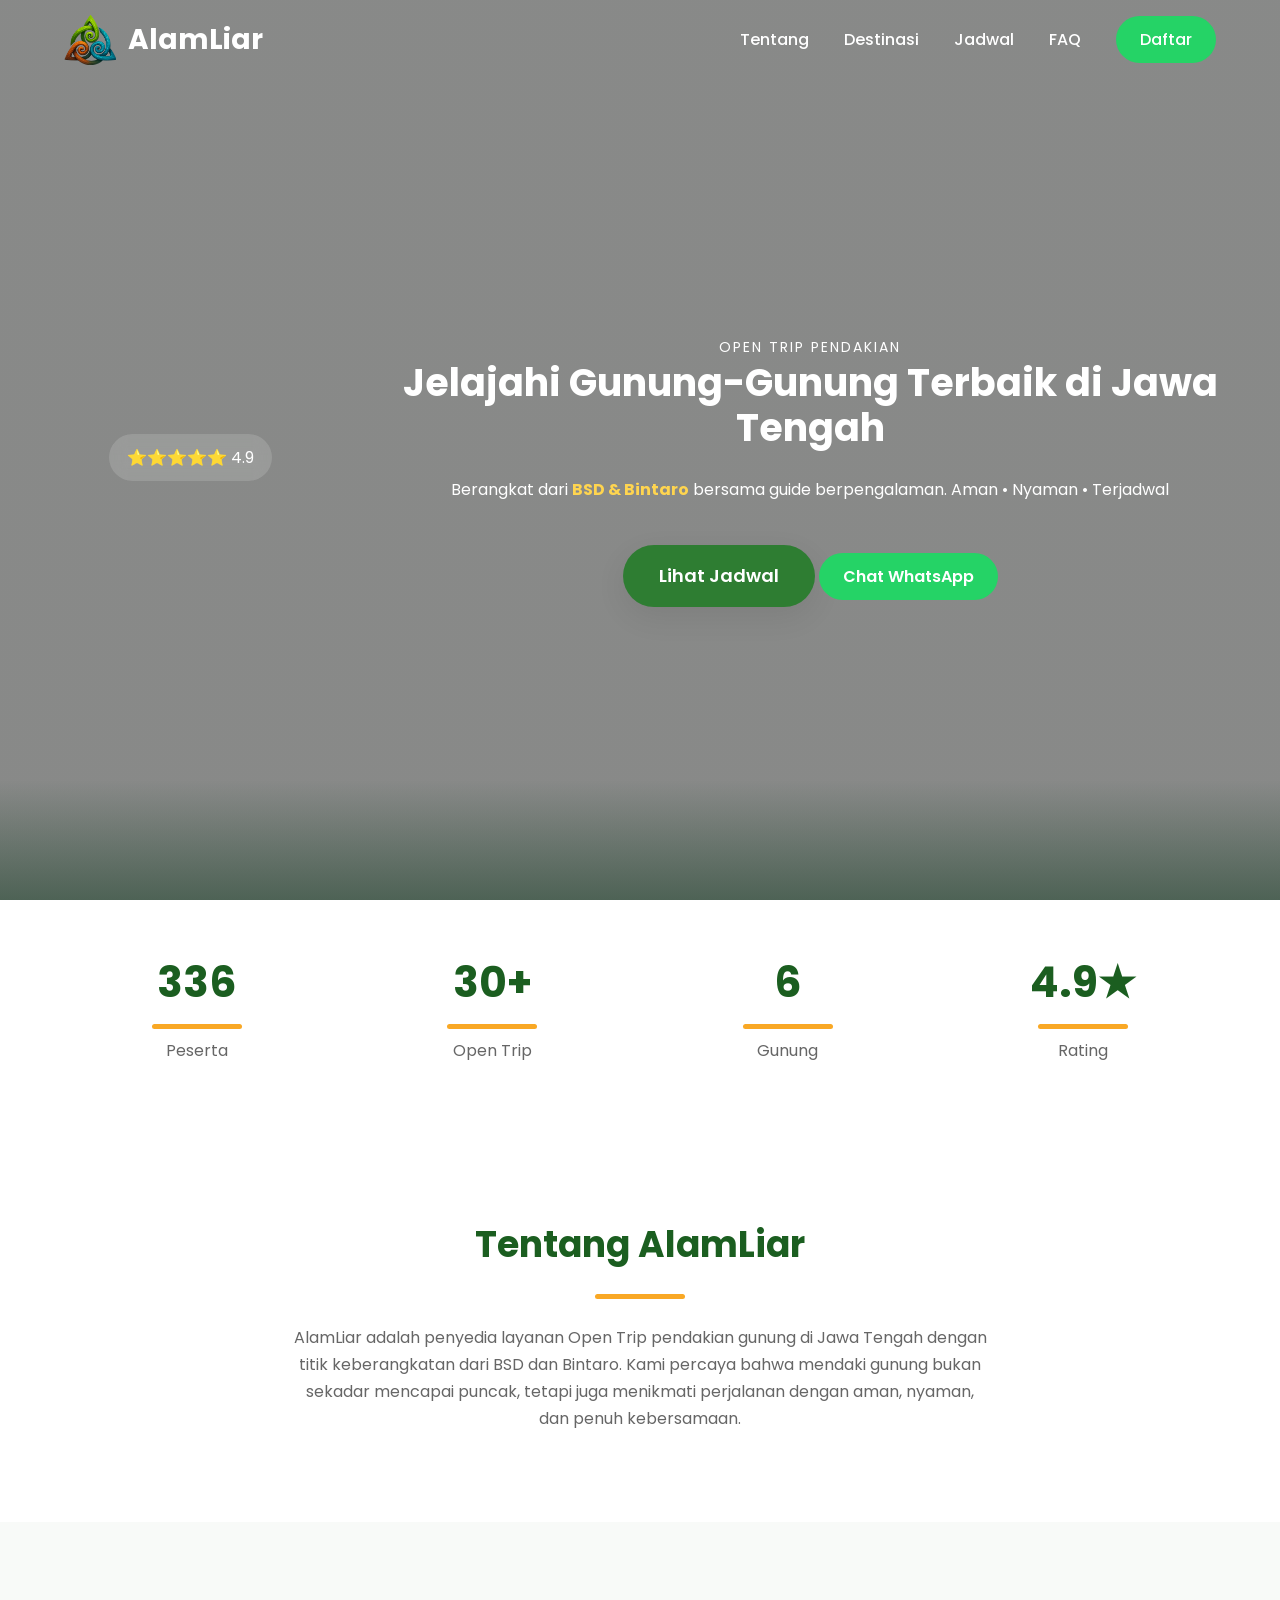
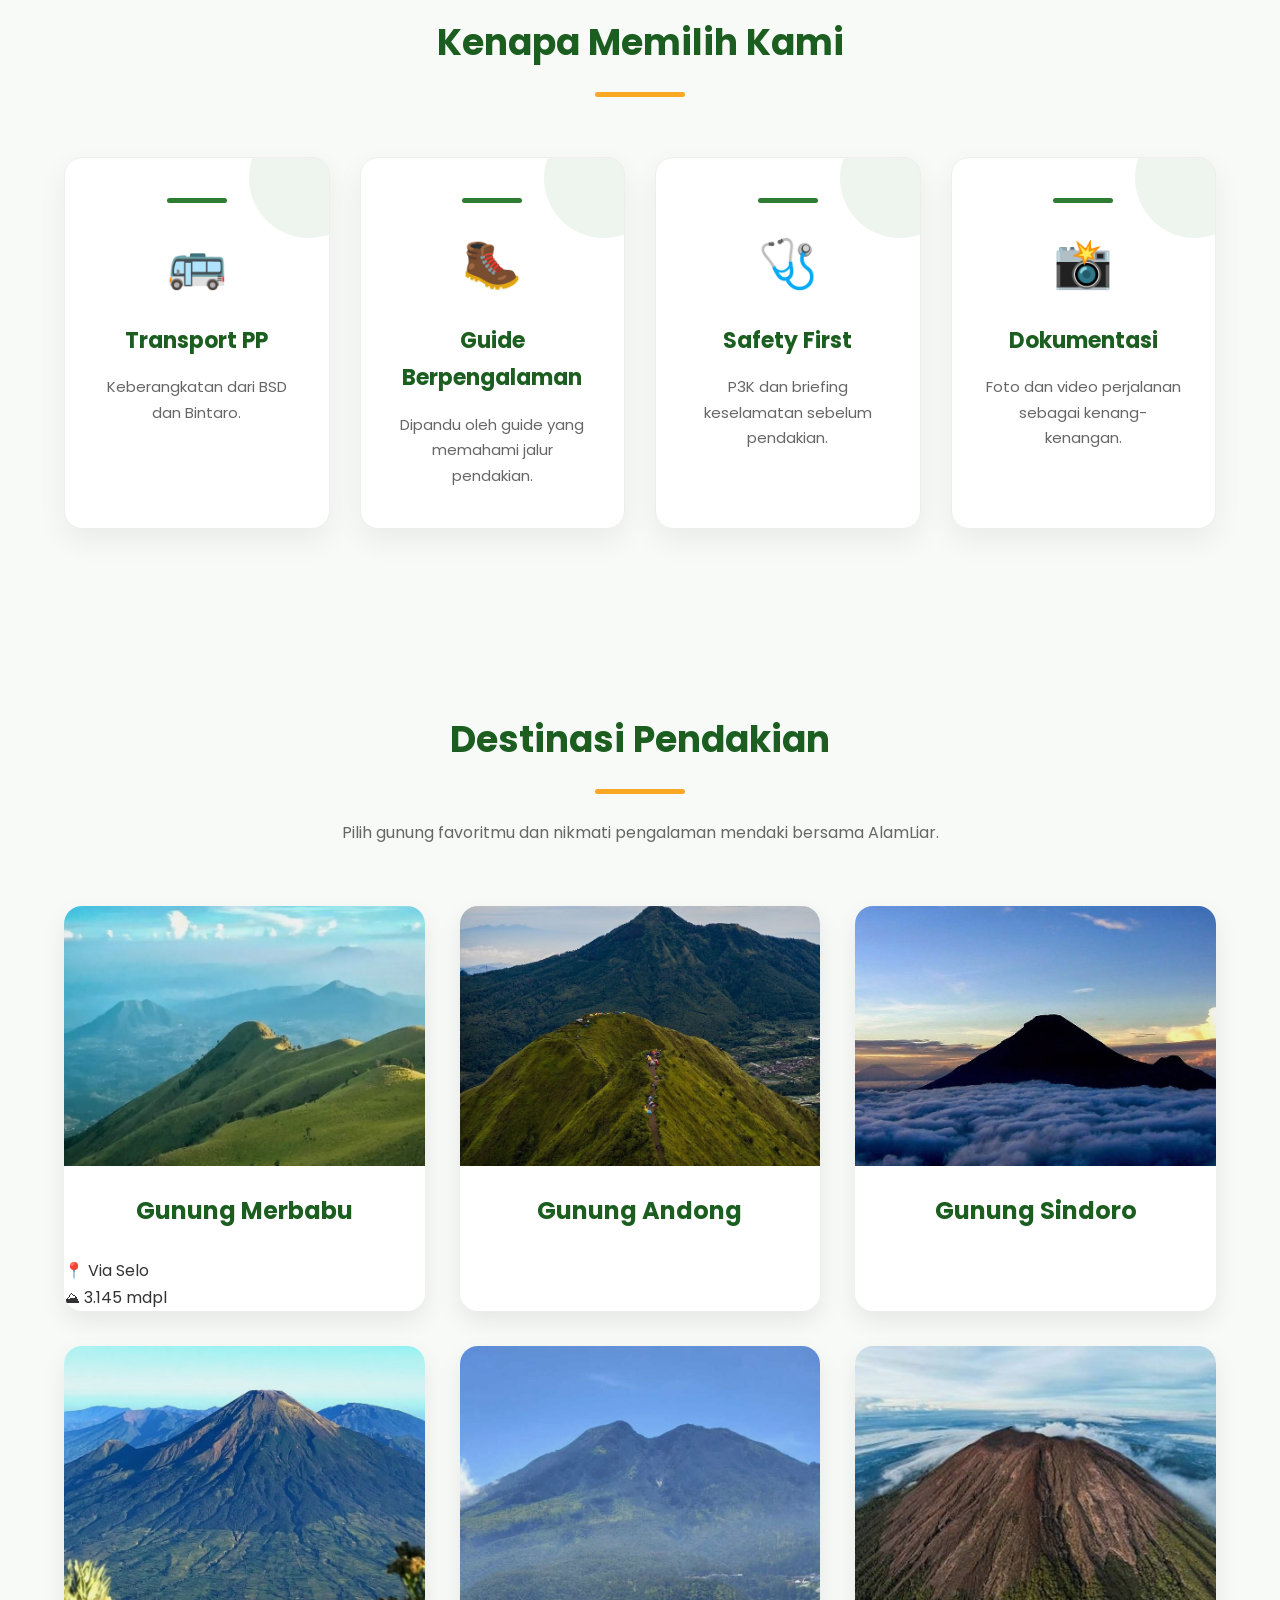
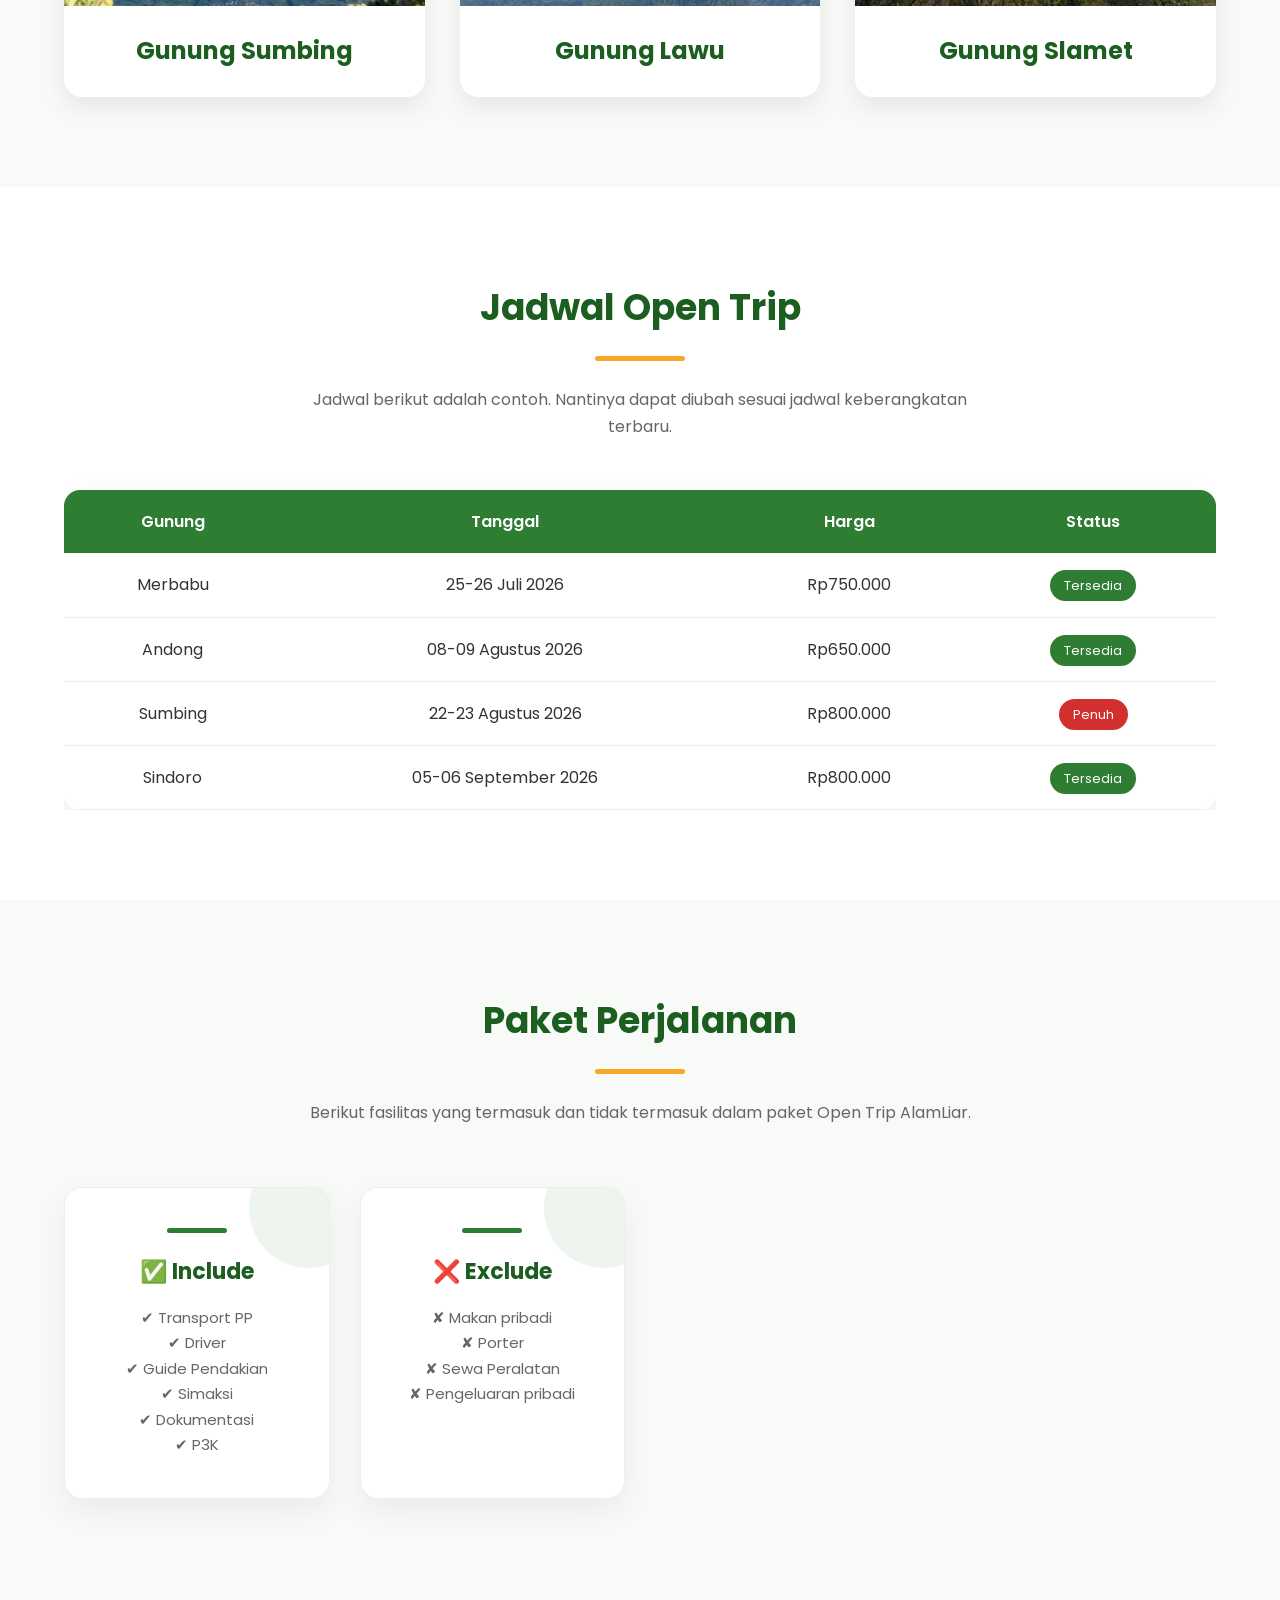
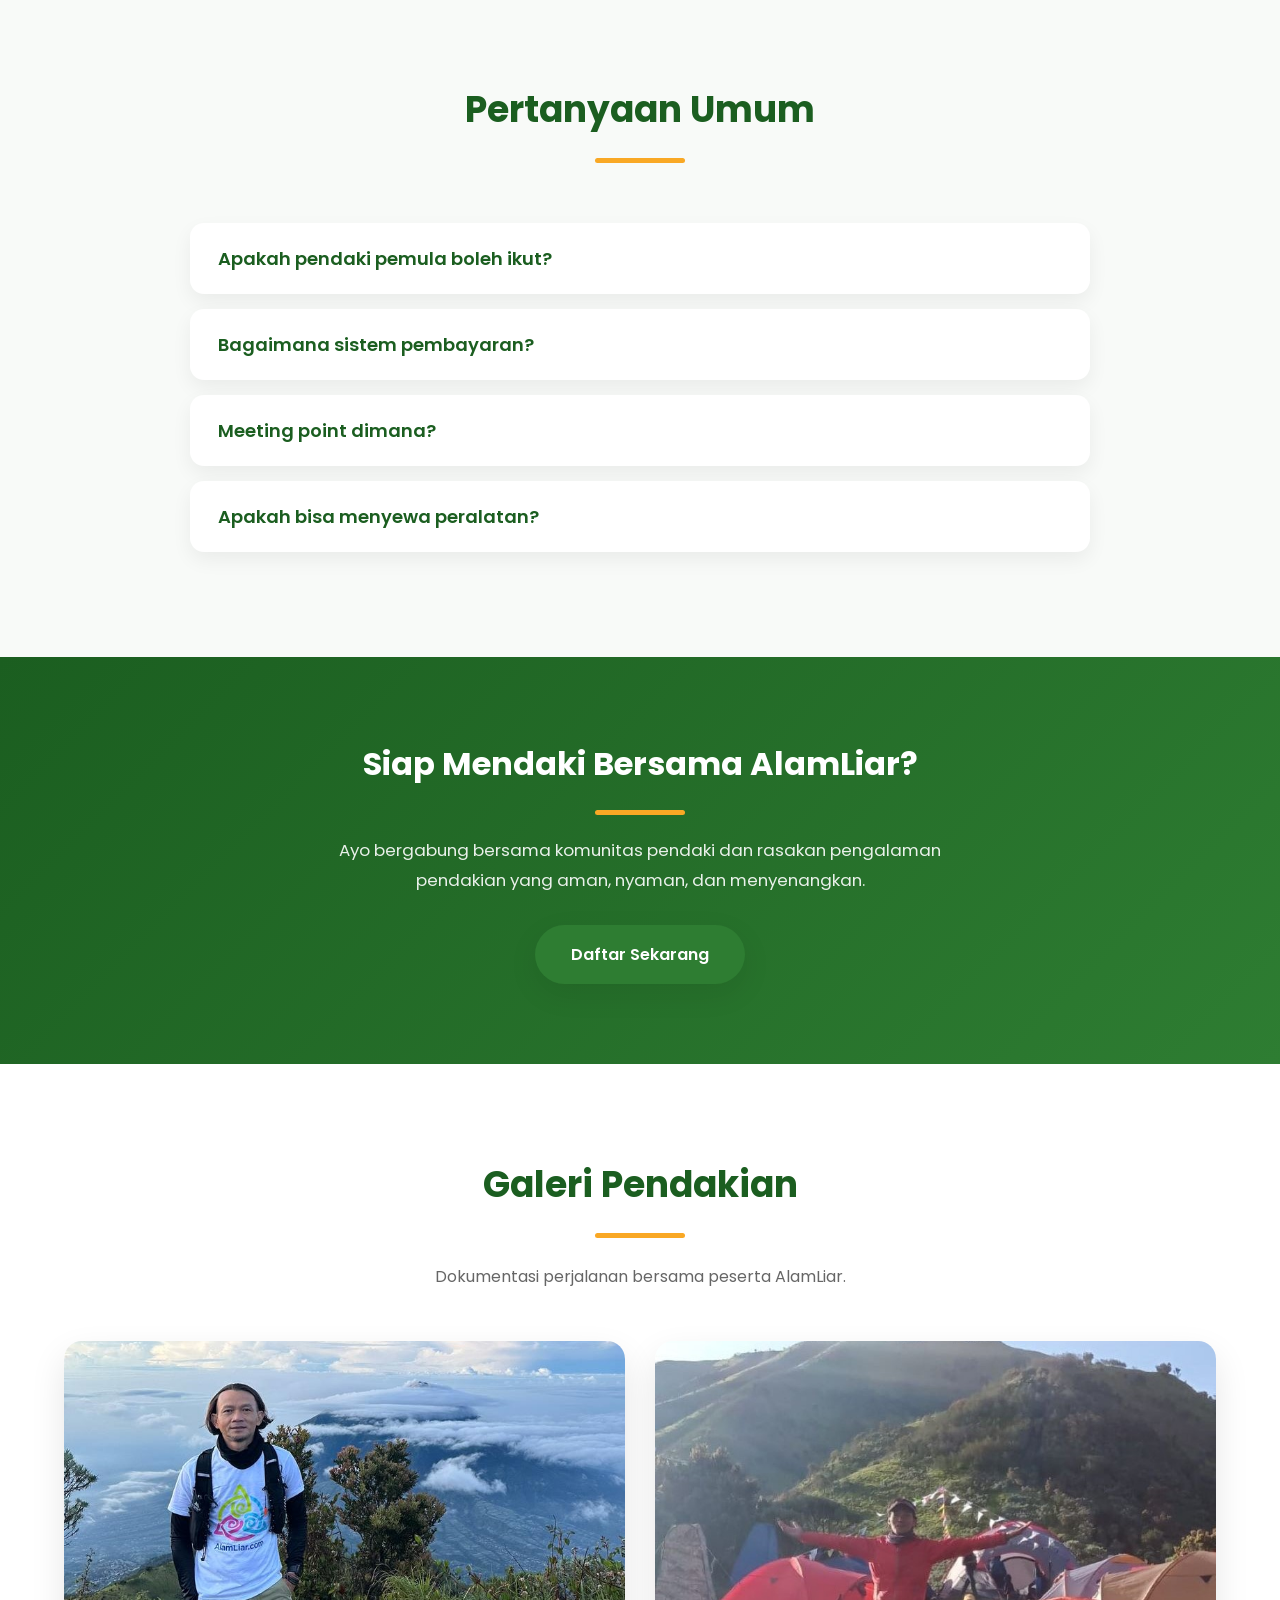
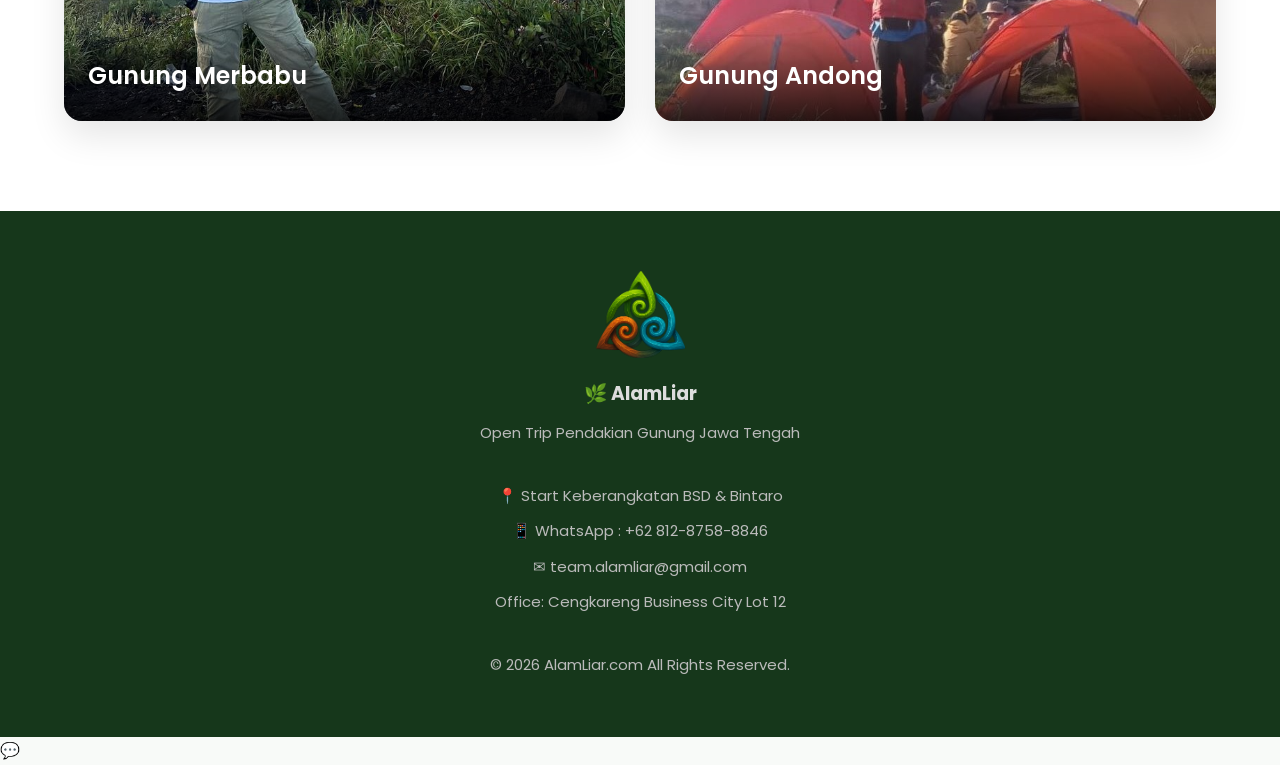
==== commit 4381cf13: "Update index.html" ====
--- a/index.html
+++ b/index.html
@@ -319,12 +319,7 @@
 
             </p>
 
-            <a href="#schedule" class="btn-primary">
-
-            Lihat Jadwal
-
-            </a>
-
+            
             </div>
 
             </article>
--- a/style.css
+++ b/style.css
@@ -1199,58 +1199,34 @@
 
 
 
-/* ===================================
+/* ==========================================
    CTA
-=================================== */
+========================================== */
 
 .cta{
-
-    background:linear-gradient(135deg,#1B5E20,#2E7D32);
-
-    color:#fff;
-
-    text-align:center;
-
-    padding:100px 20px;
-
+    background: linear-gradient(135deg, #1b5e20, #2e7d32);
+    text-align: center;
+    padding: 80px 20px;
+    color: #fff;
 }
 
 .cta h2{
-
-    color:#fff;
-
-    font-size:42px;
-
-    margin-bottom:20px;
-
+    color: #fff;
+    font-size: 2rem;
+    margin-bottom: 20px;
 }
 
 .cta p{
-
-    color:#fff;    
-    
-    font-size:20px;
-
-    margin-bottom:40px;
-
+    color: rgba(255,255,255,0.9);
+    max-width: 650px;
+    margin: 0 auto 30px;
+    line-height: 1.8;
+    font-size: 1.05rem;
 }
 
 .cta .btn-primary{
-
-    background:#fff;
-
-    color:var(--primary-dark);
-
-    font-weight:700;
-
-}
-
-.cta .btn-primary:hover{
-
-    background:#FFD54F;
-
-}
-
+    display: inline-block;
+}
 
 
 /* ===================================
@@ -1411,17 +1387,11 @@
 
 @media(max-width:768px){
 
-    .cta h2{
-
-        font-size:32px;
-
-    }
-
-    .cta p{
-
-        font-size:18px;
-
-    }
+    .cta{color:#fff;}
+
+    .cta h2{font-size:32px;}
+
+    .cta p{font-size:18px;}
 
     .accordion{
 
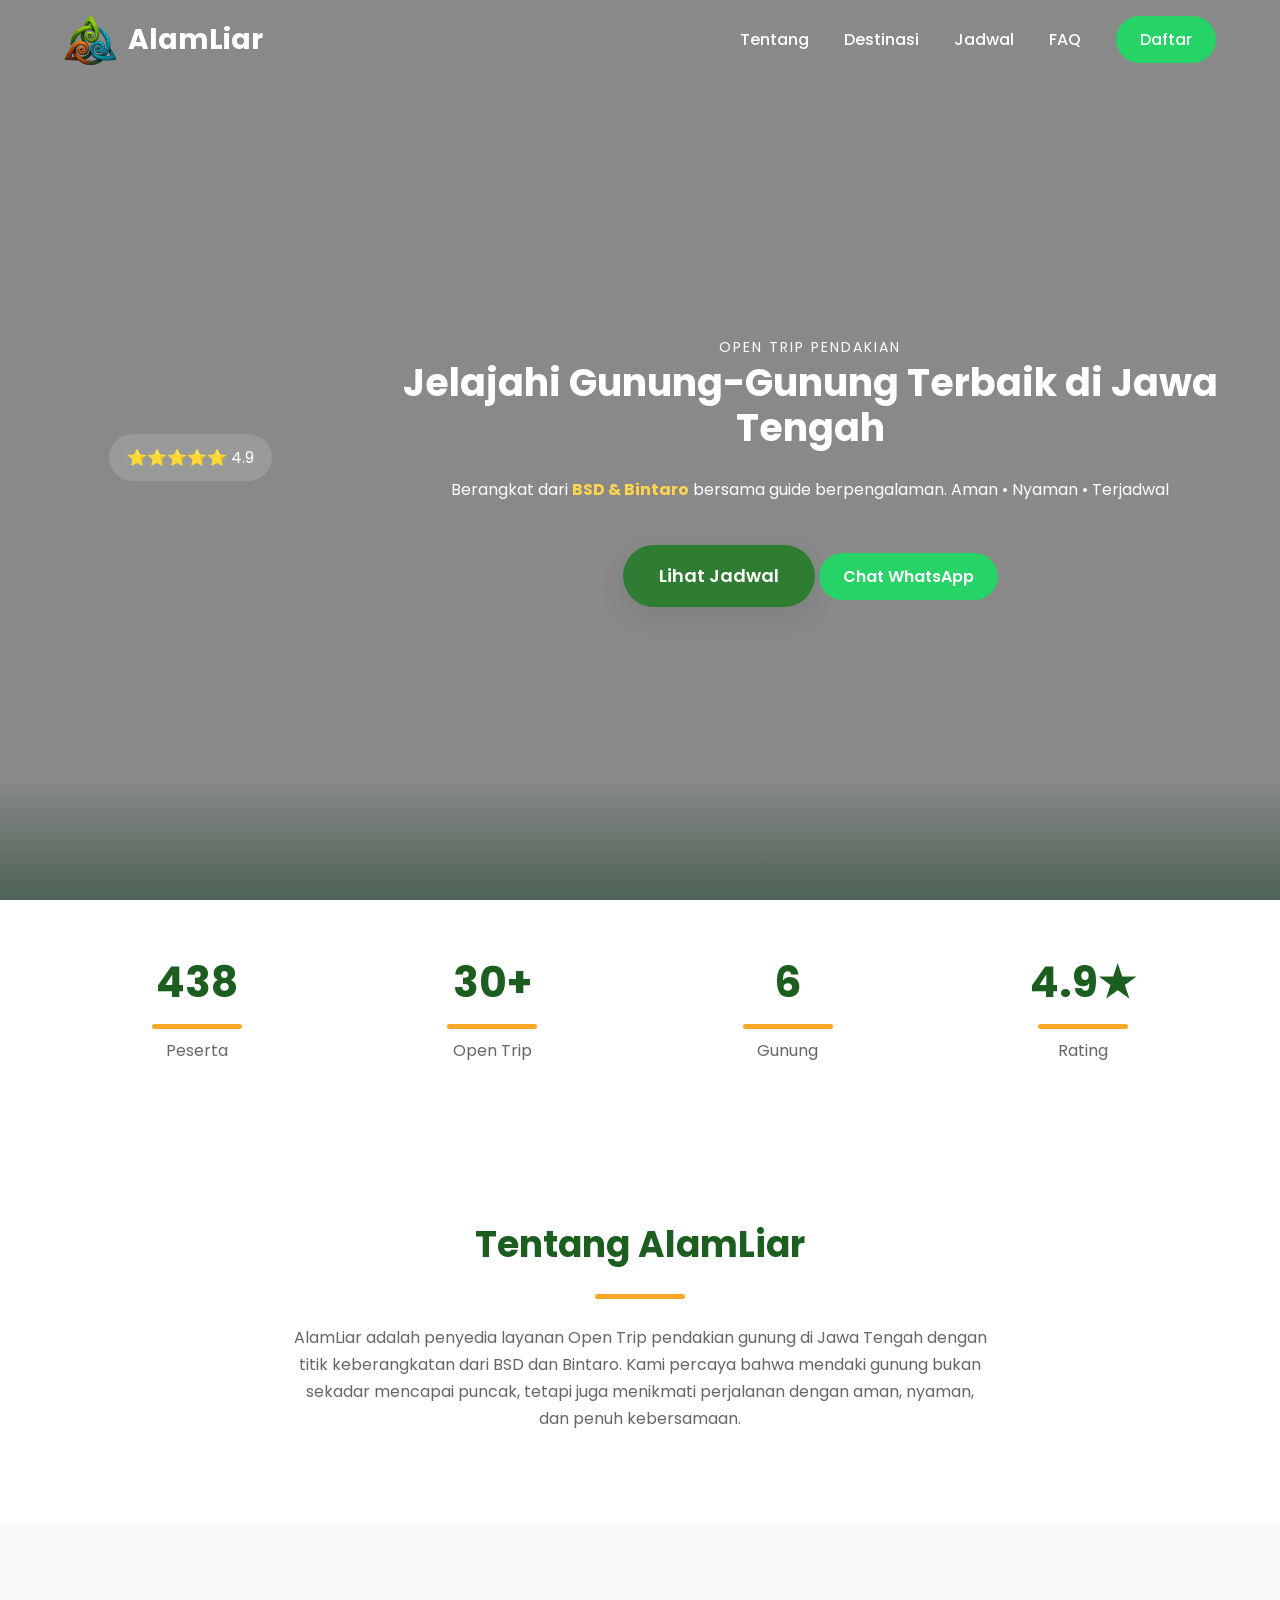
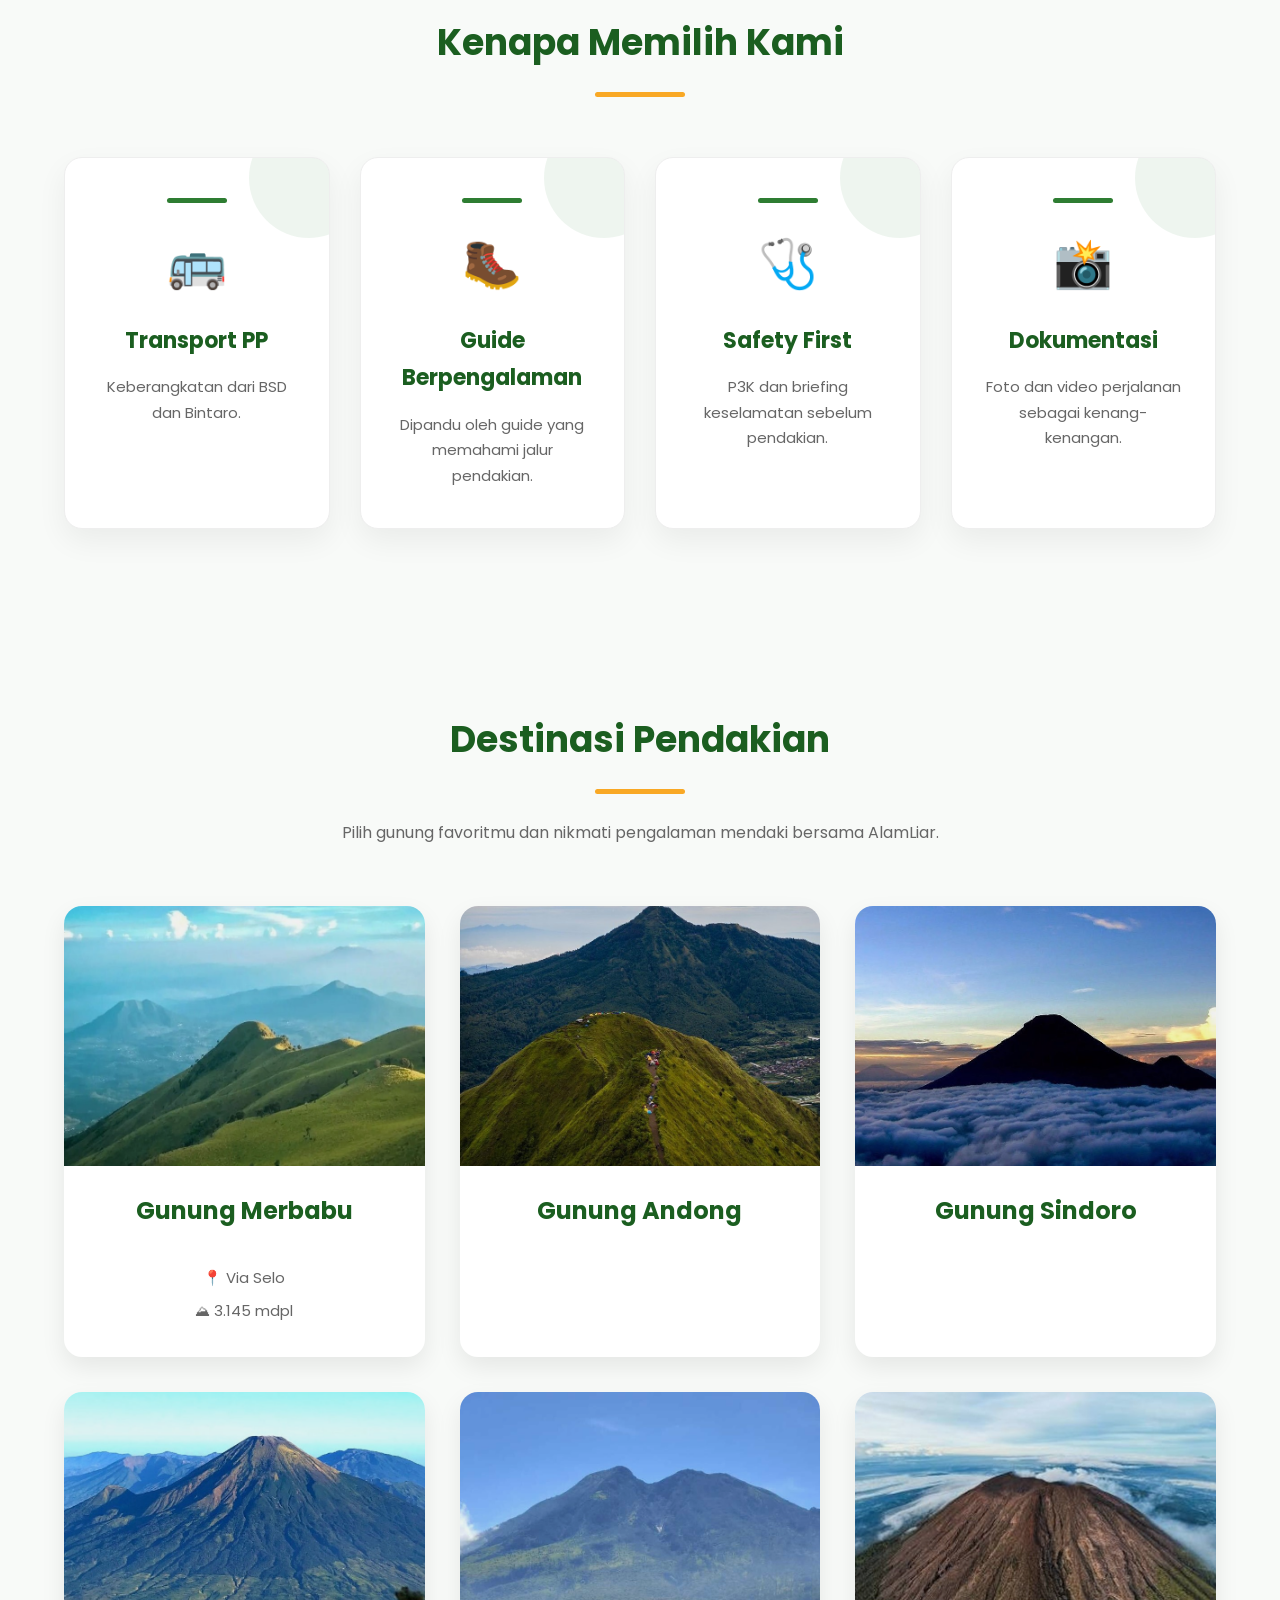
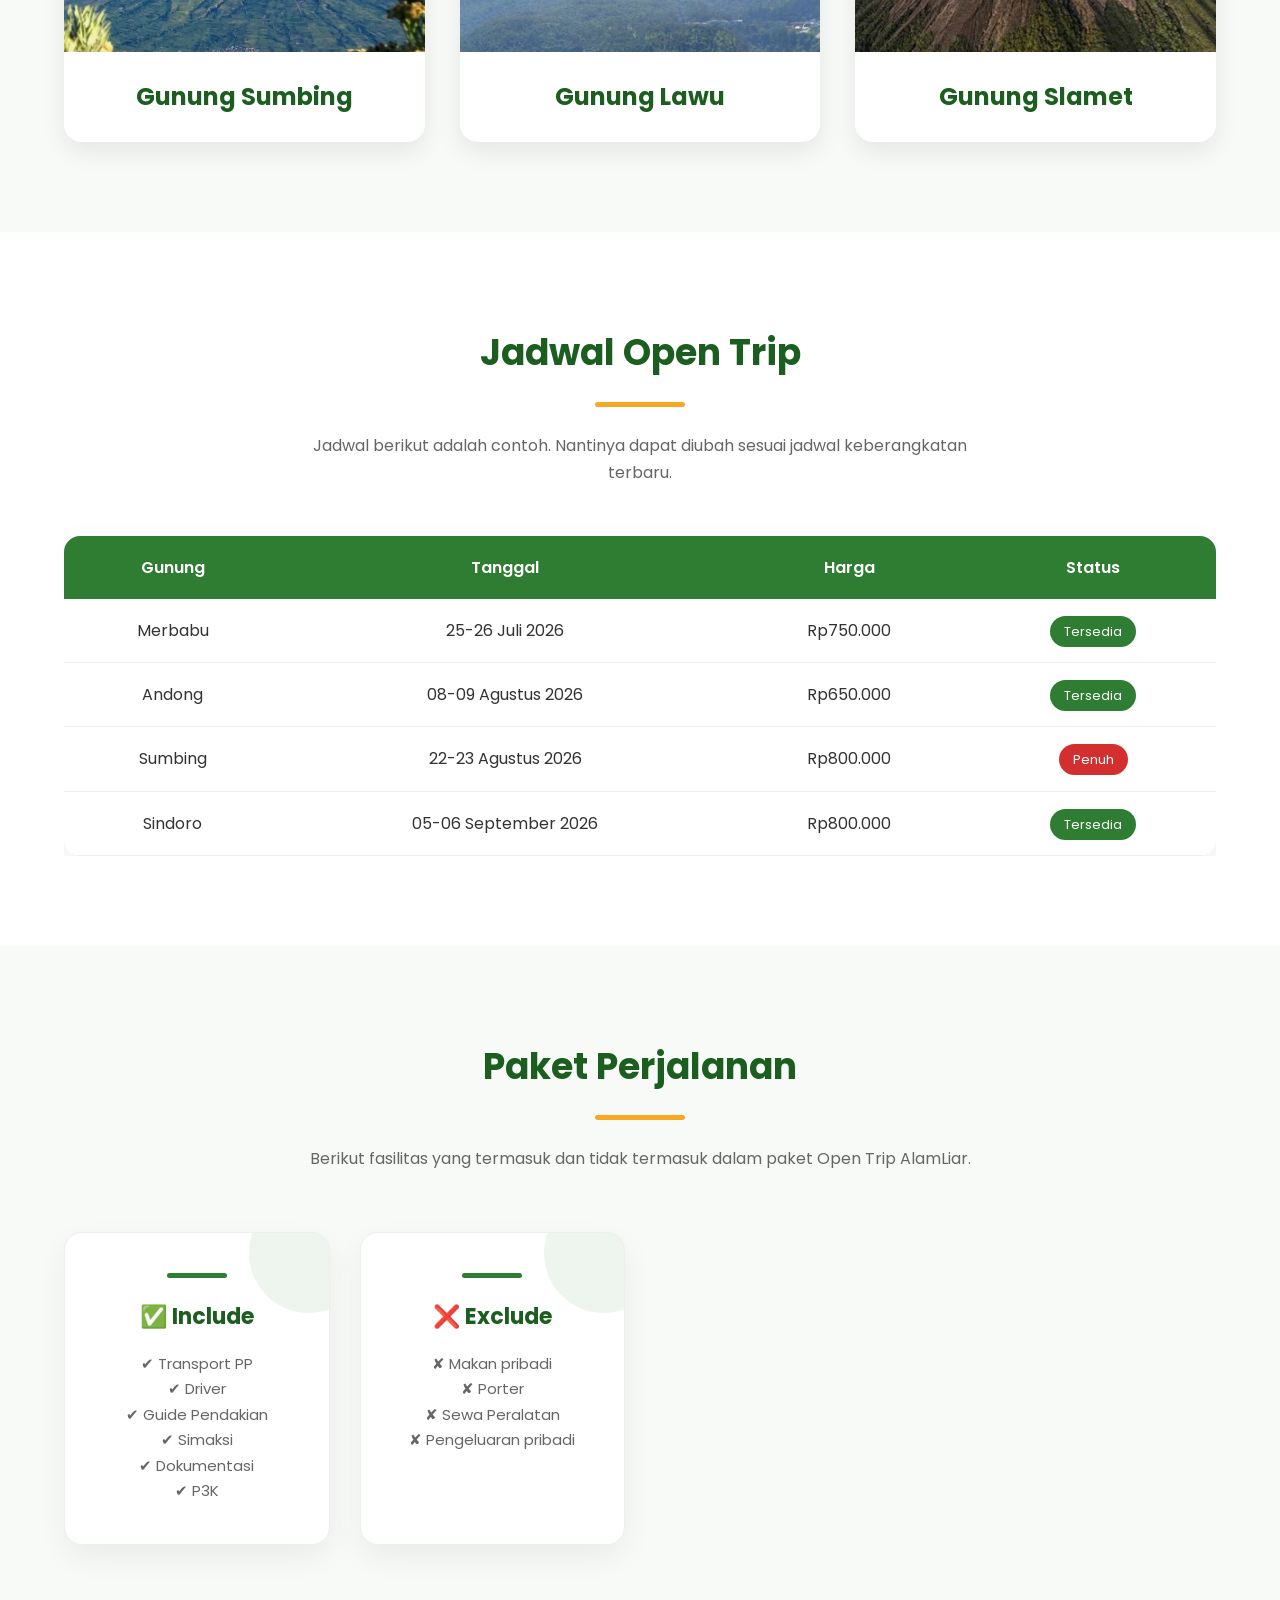
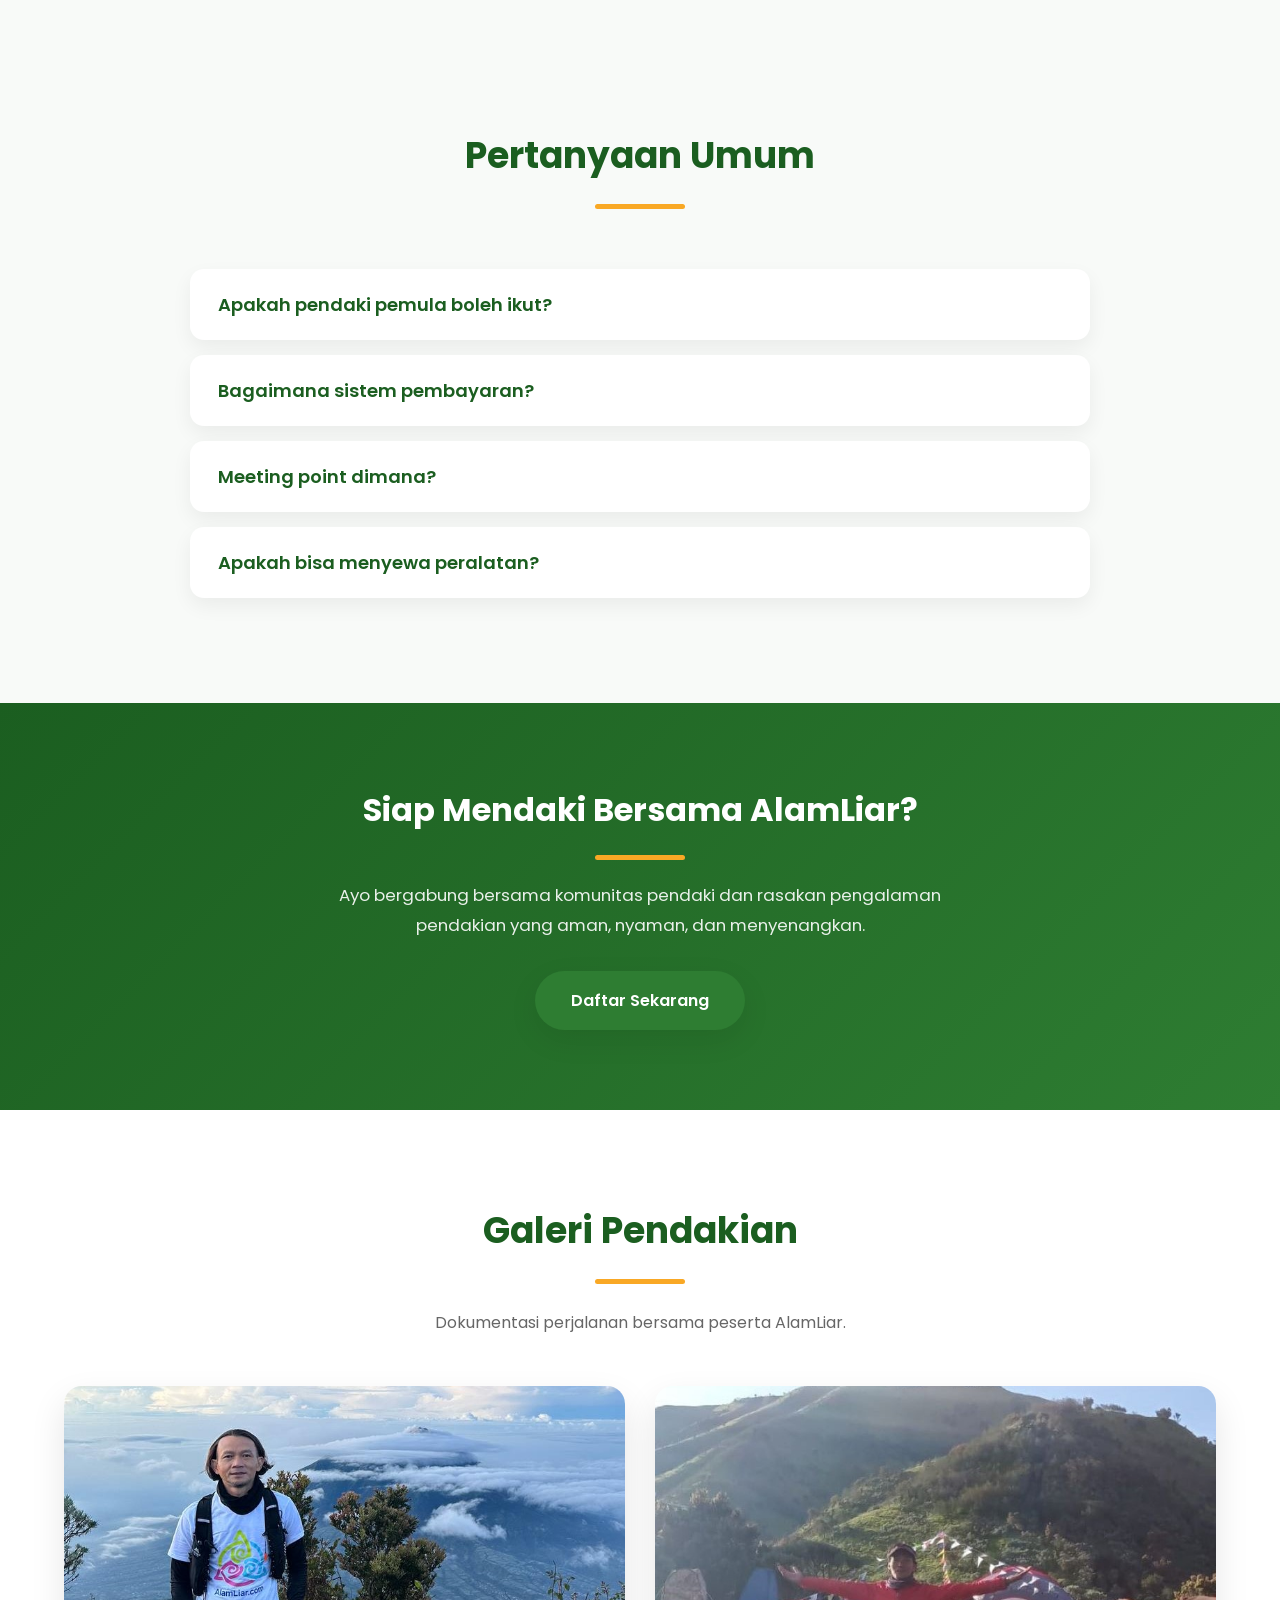
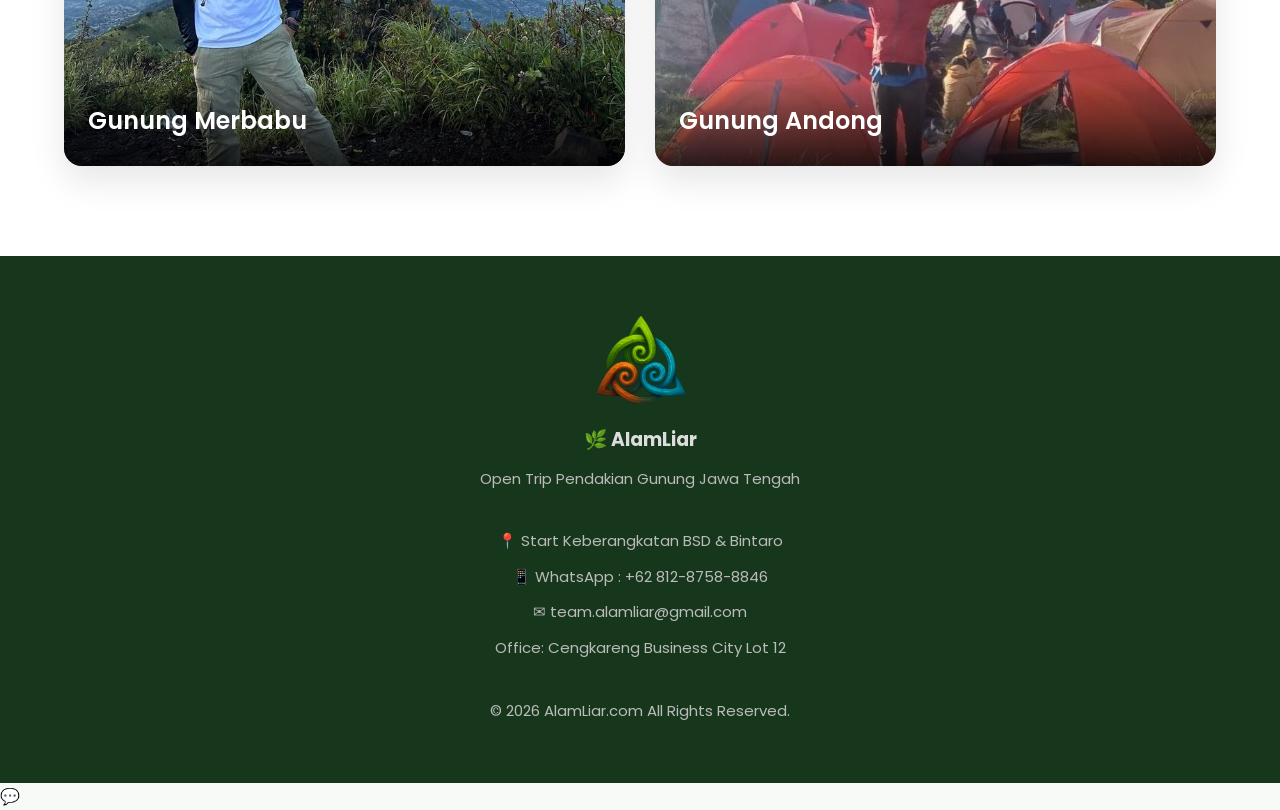
==== commit 0d975cb8: "revisi gunung" ====
--- a/index.html
+++ b/index.html
@@ -307,19 +307,11 @@
 
            <div class="mountain-info">
 
-           <p>
-
-            📍 Via Selo
-
-            </p>
-
-            <p>
-
-            ⛰ 3.145 mdpl
-
-            </p>
-
-            
+           <p>📍 Via Selo</p>
+
+            <p>⛰ 3.145 mdpl</p>
+
+
             </div>
 
             </article>
--- a/style.css
+++ b/style.css
@@ -771,6 +771,21 @@
 
     color:var(--primary-dark);
 
+}
+
+/* ===================================
+   MOUNTAIN INFO
+=================================== */
+
+.mountain-info{
+    padding:0 25px 25px;
+    text-align:center;
+}
+
+.mountain-info p{
+    margin:8px 0;
+    color:#666;
+    font-size:15px;
 }
 
 
